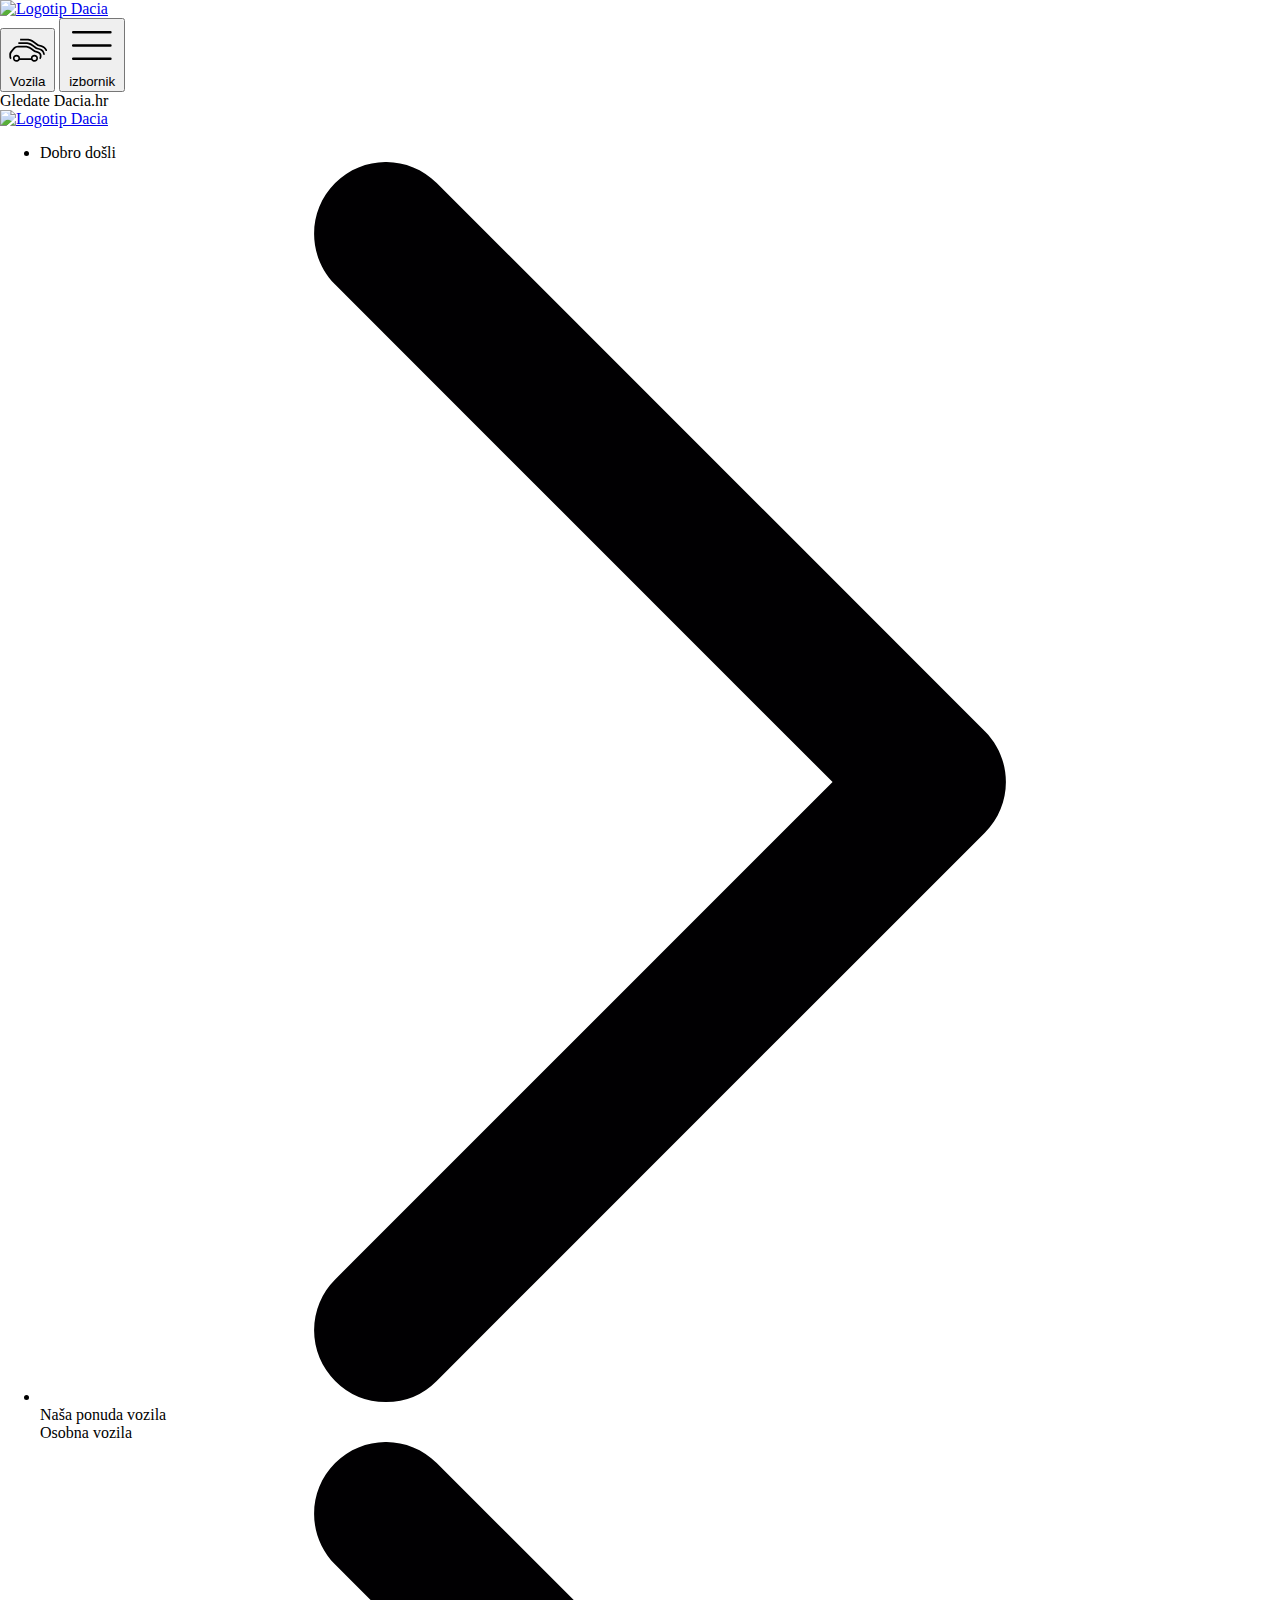
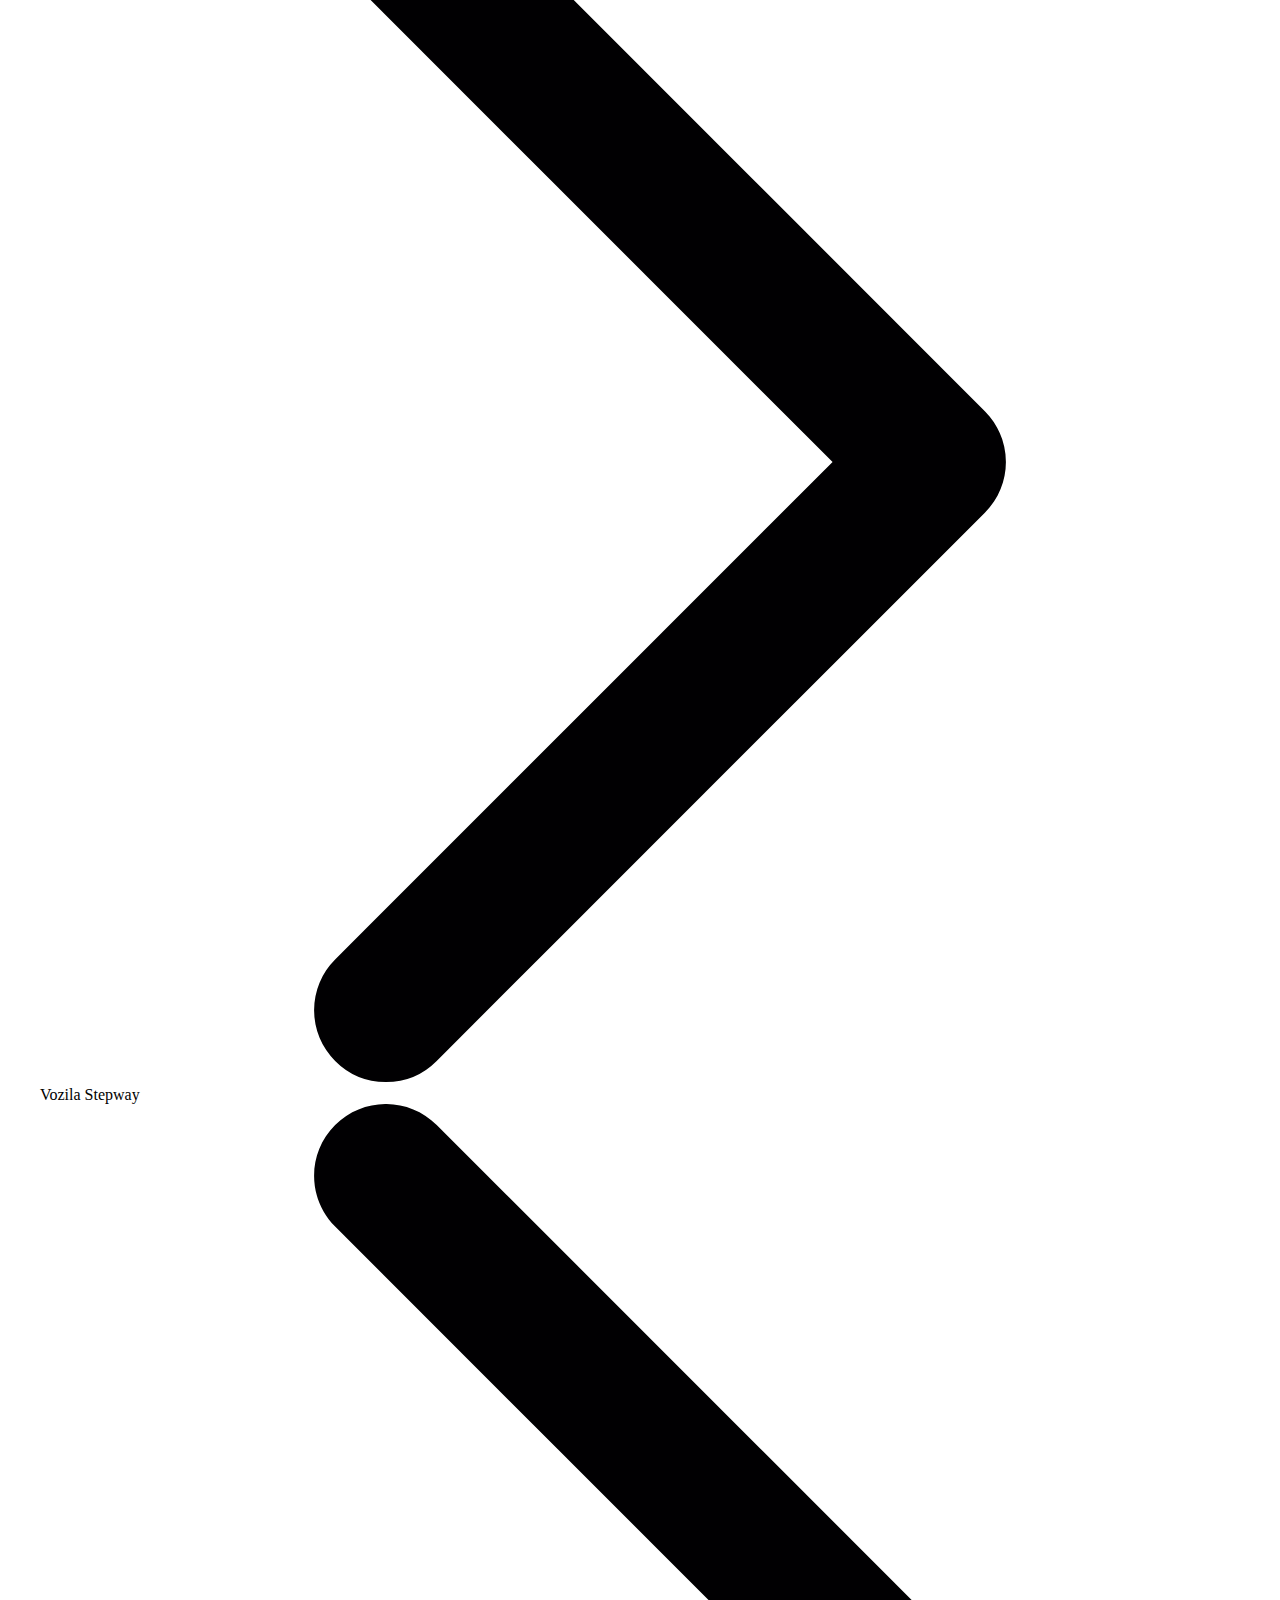
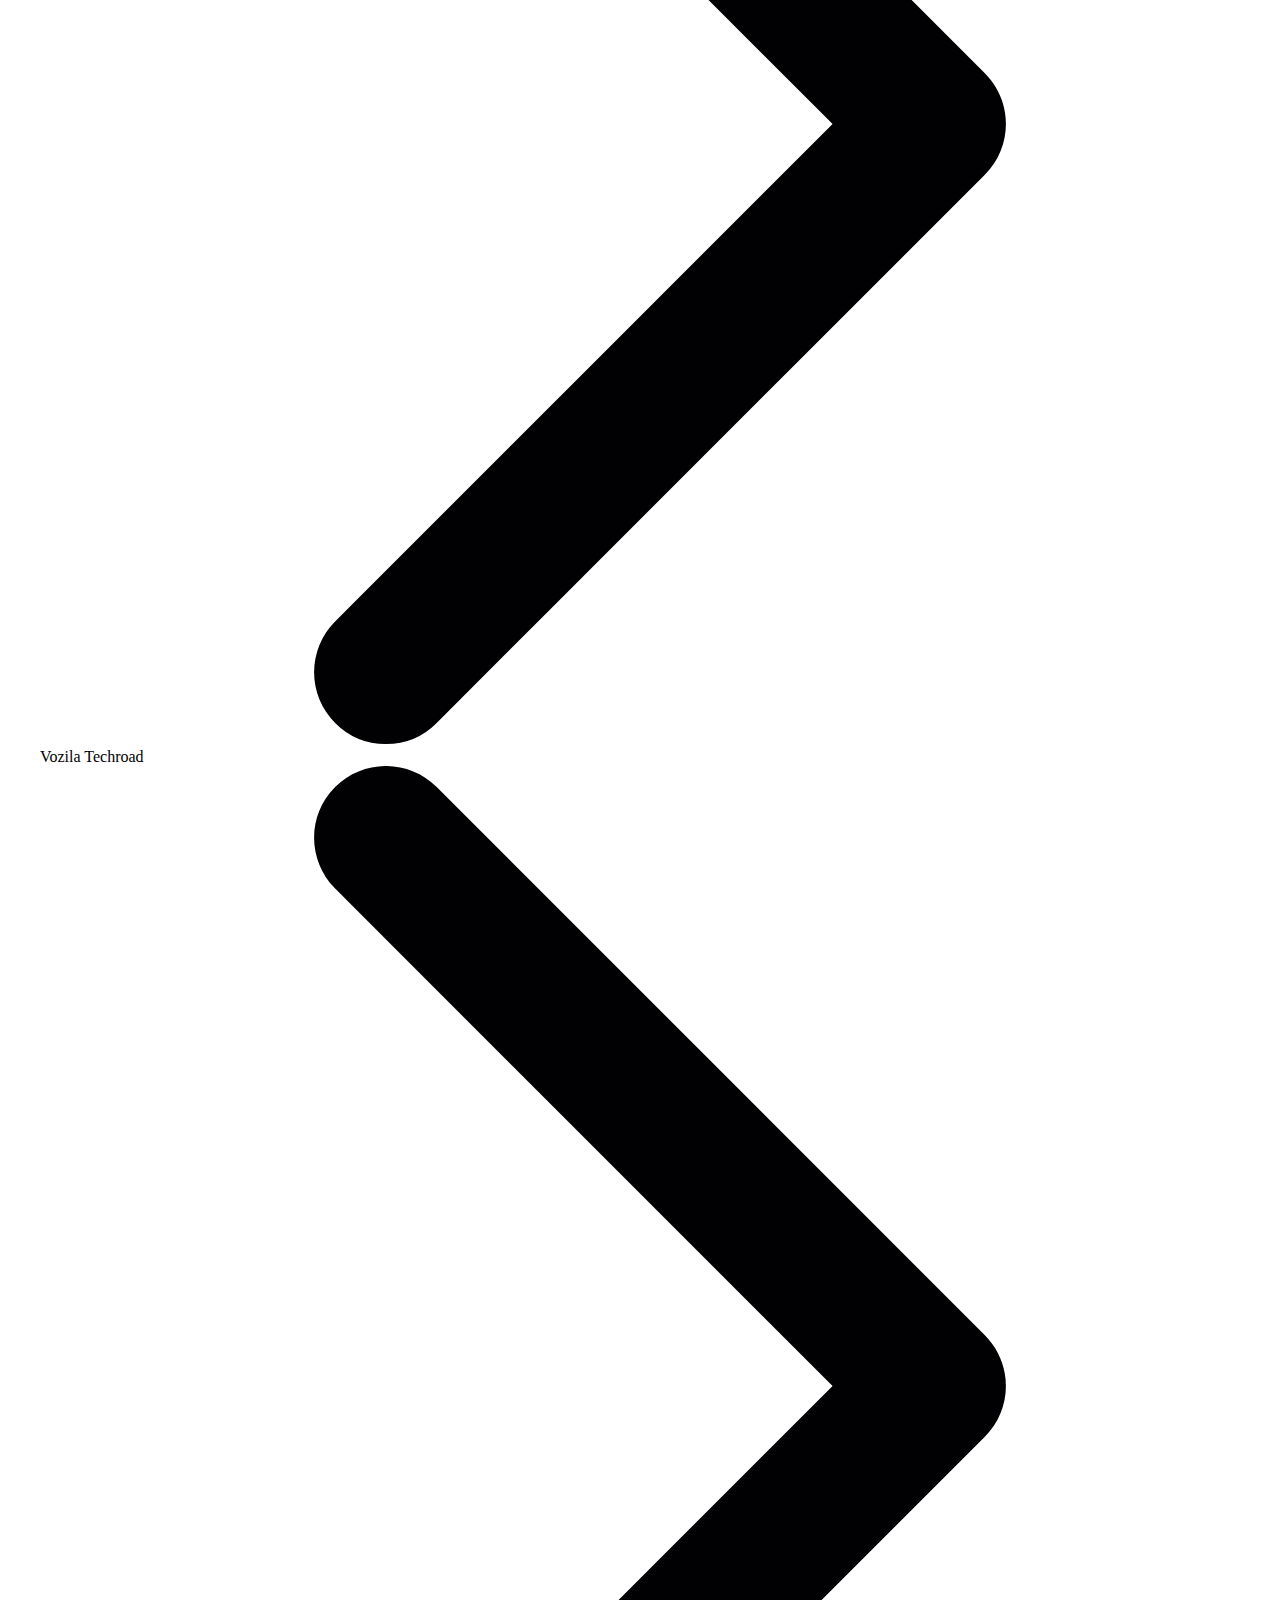
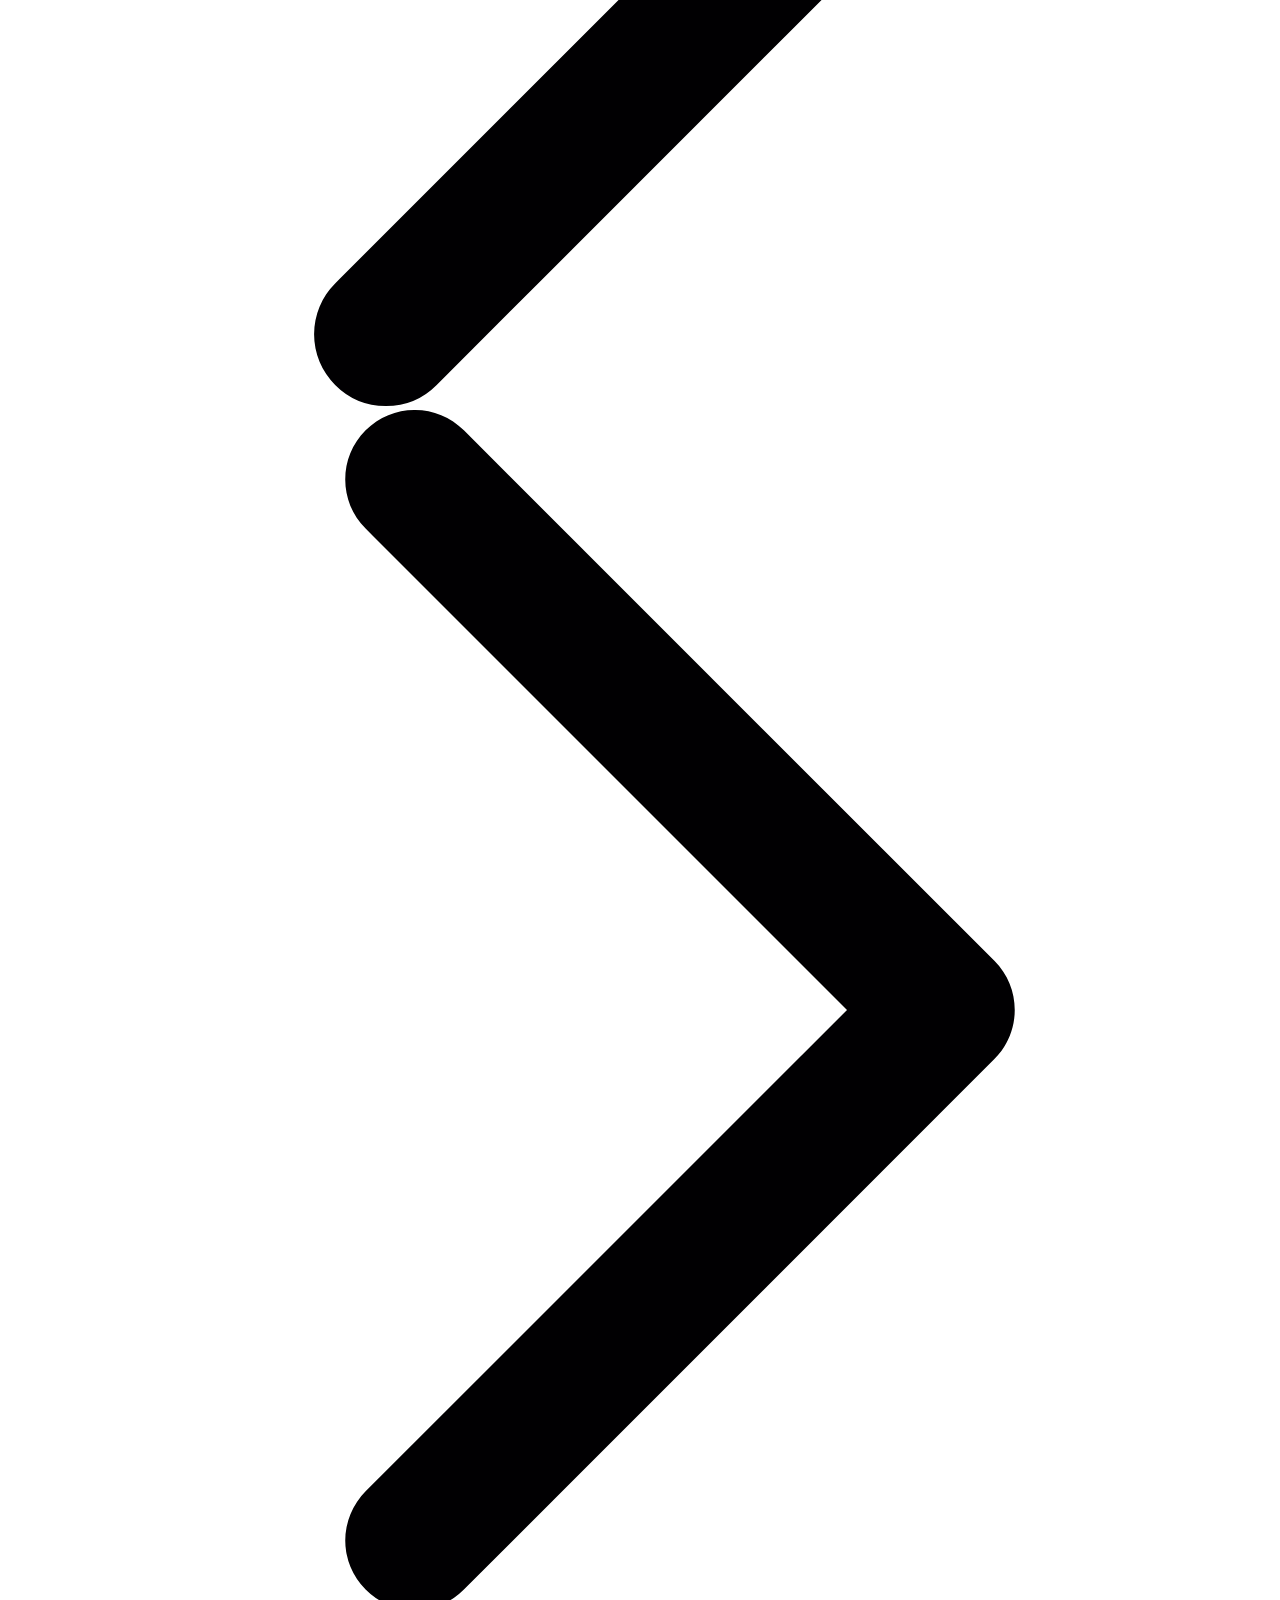
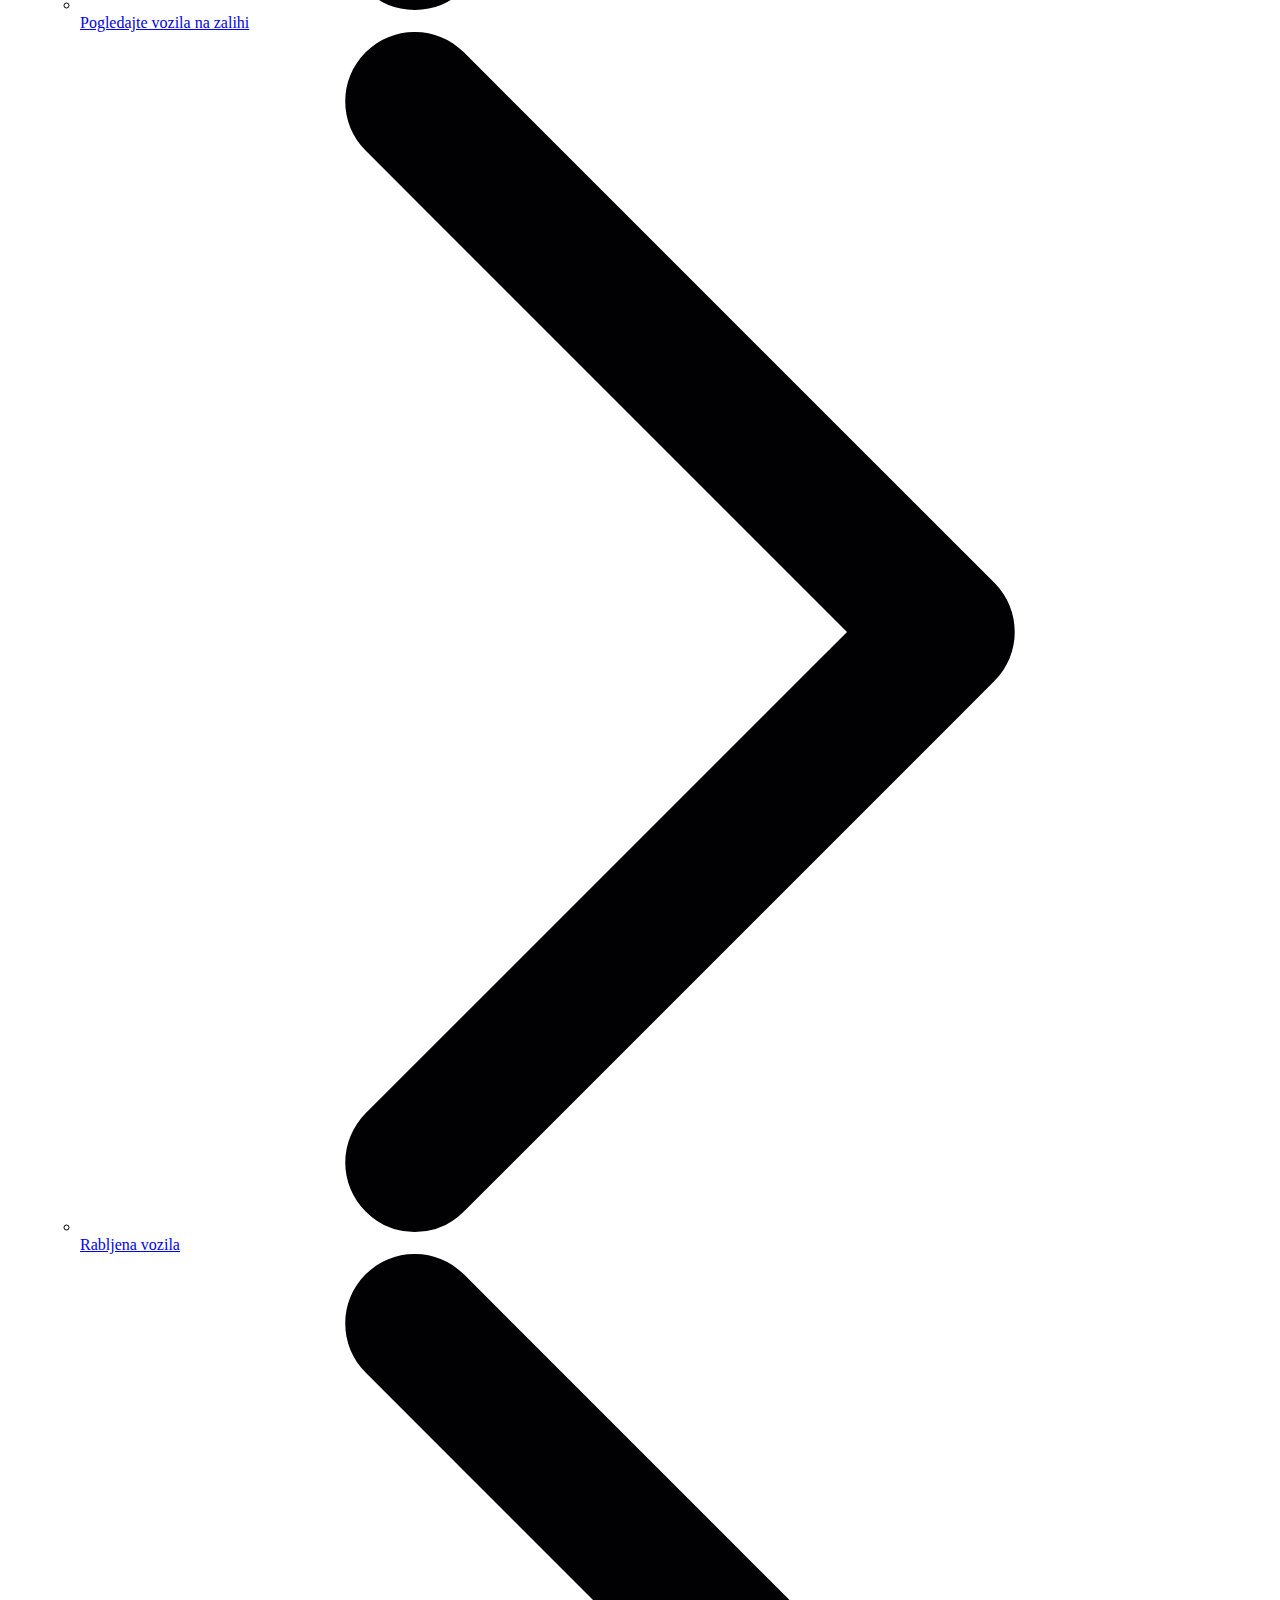
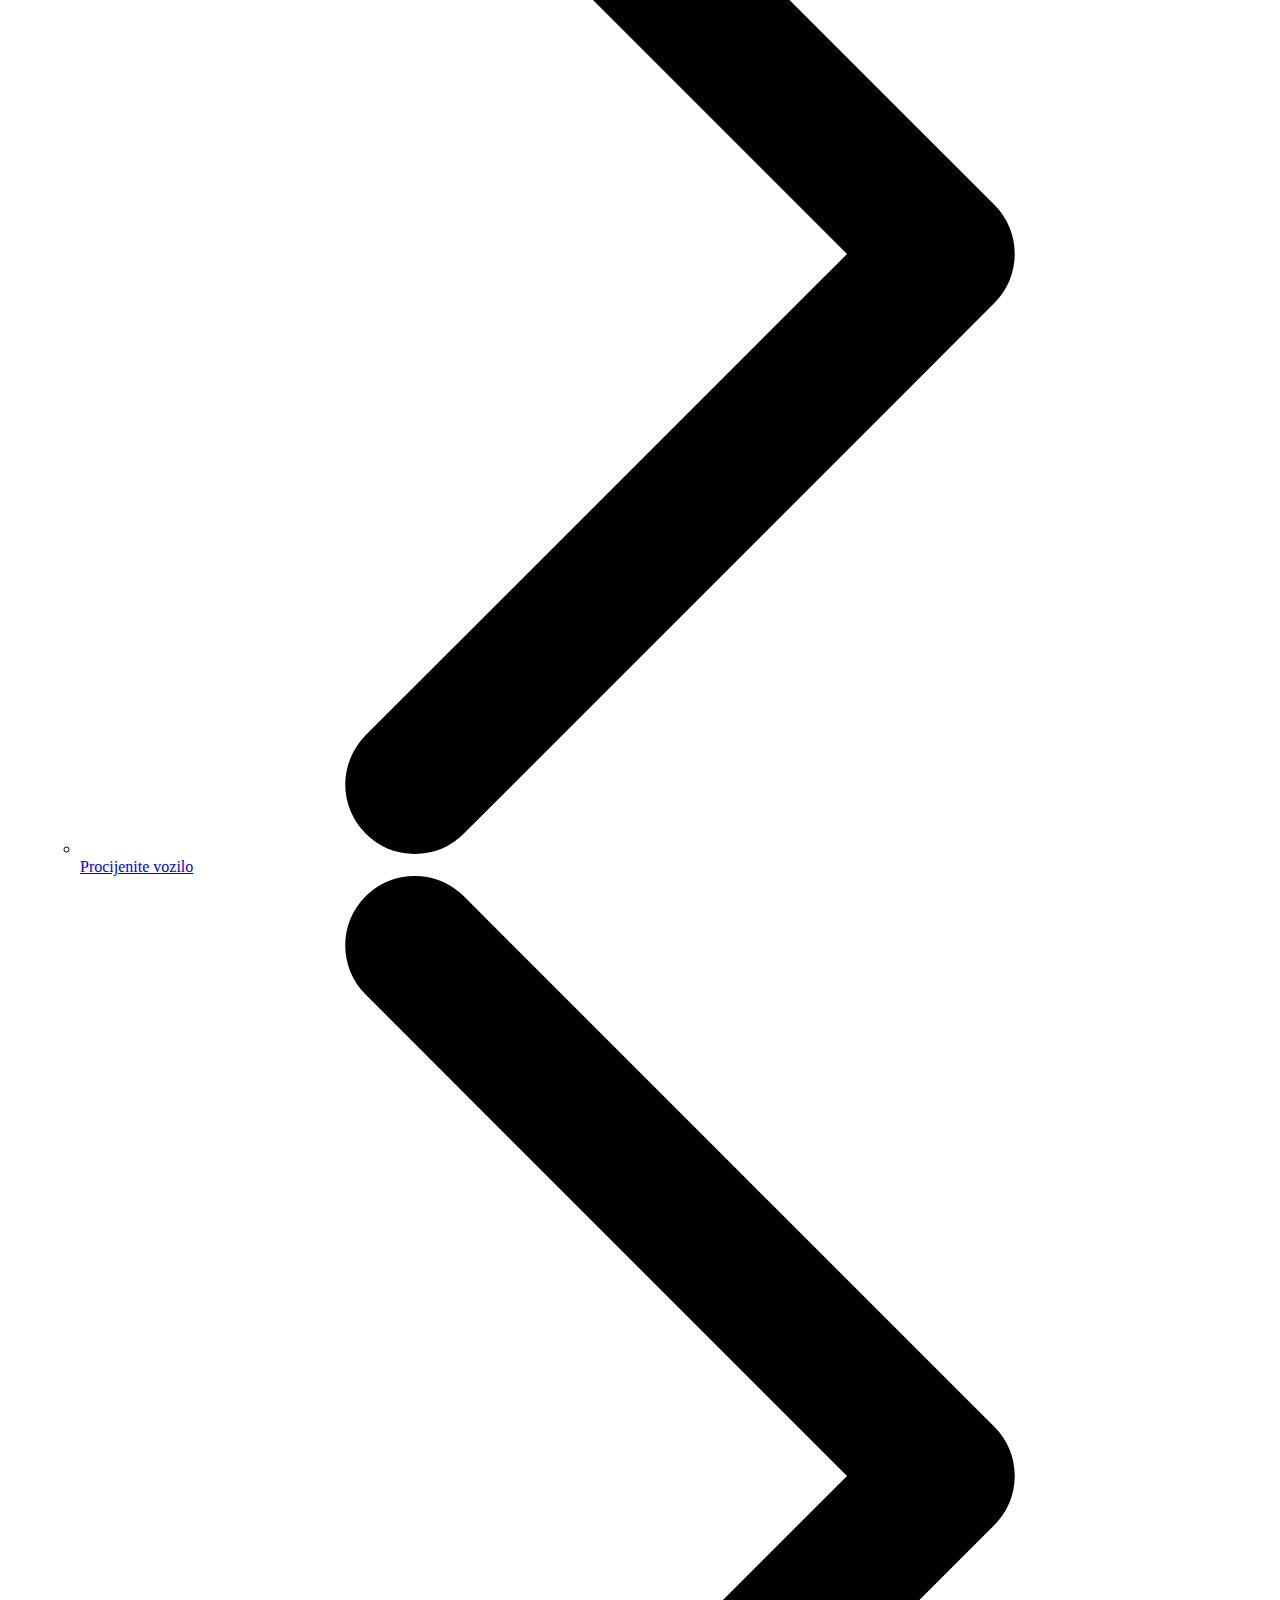
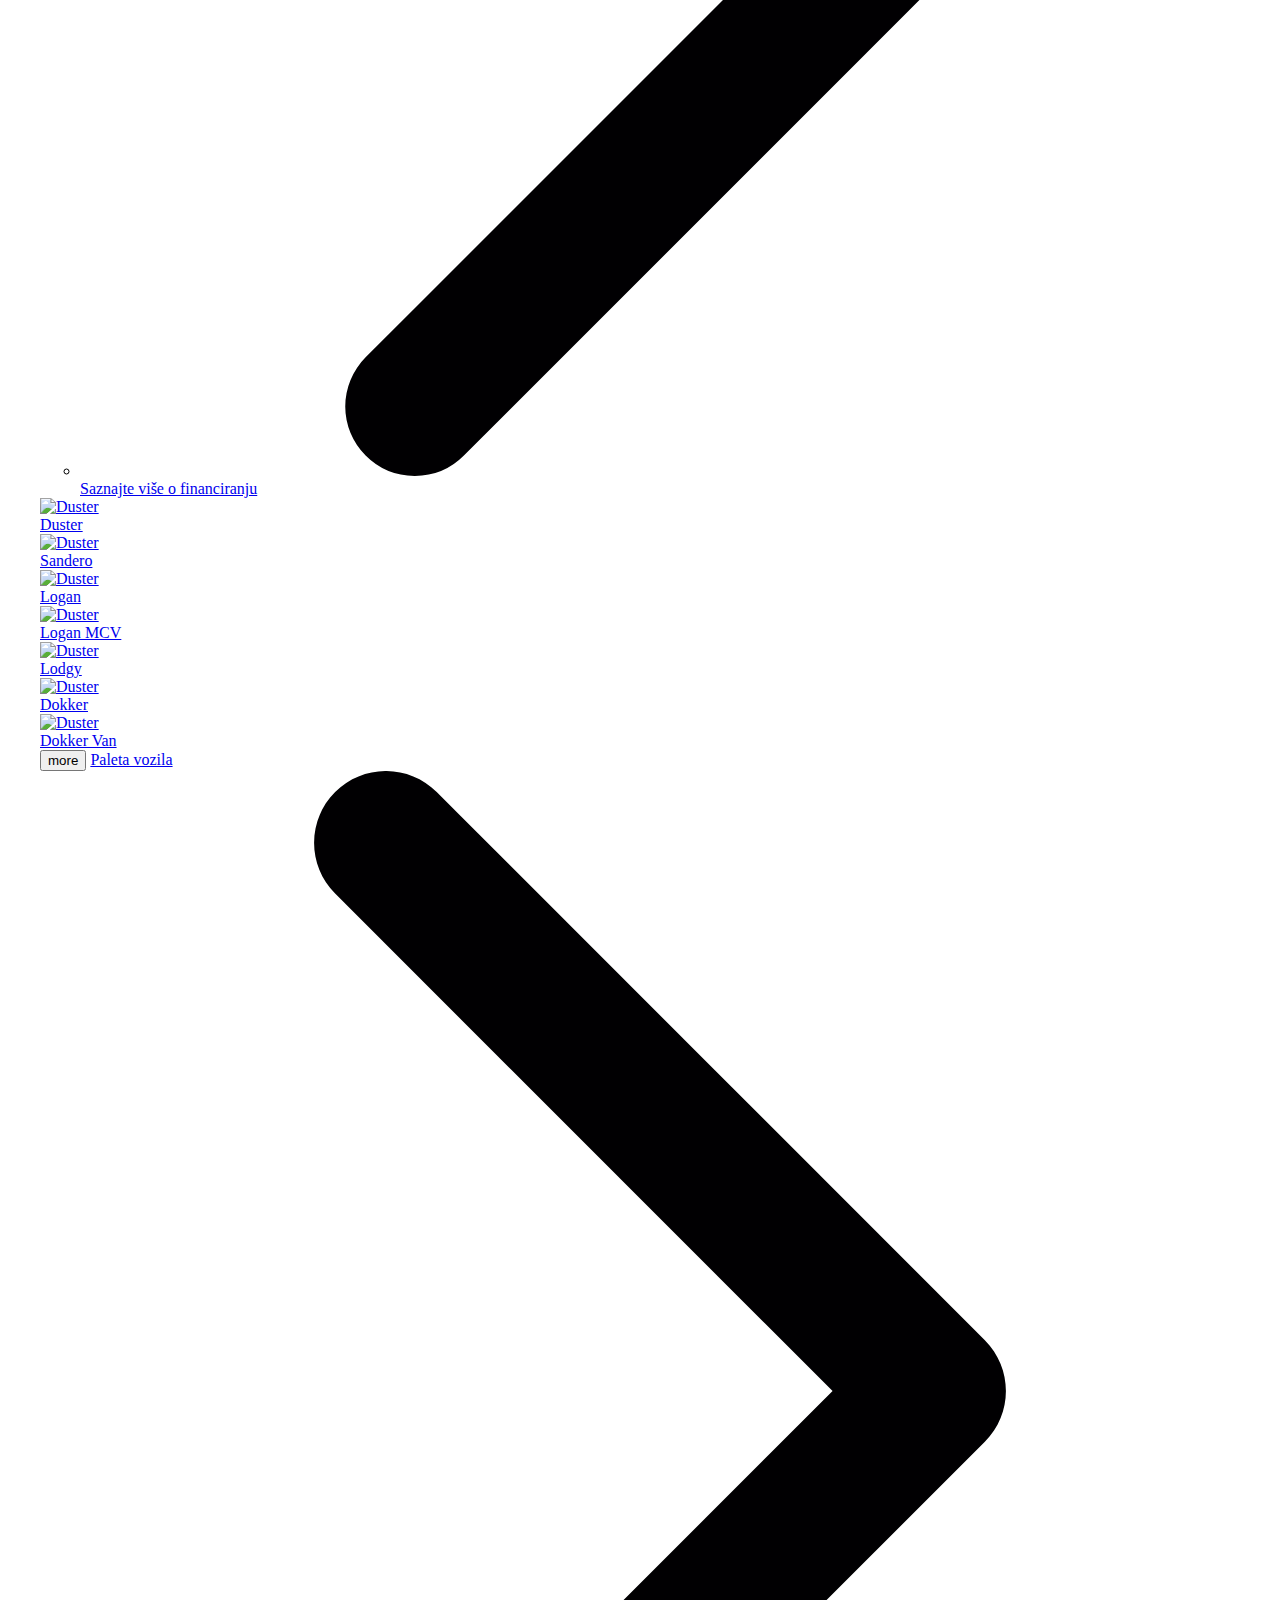
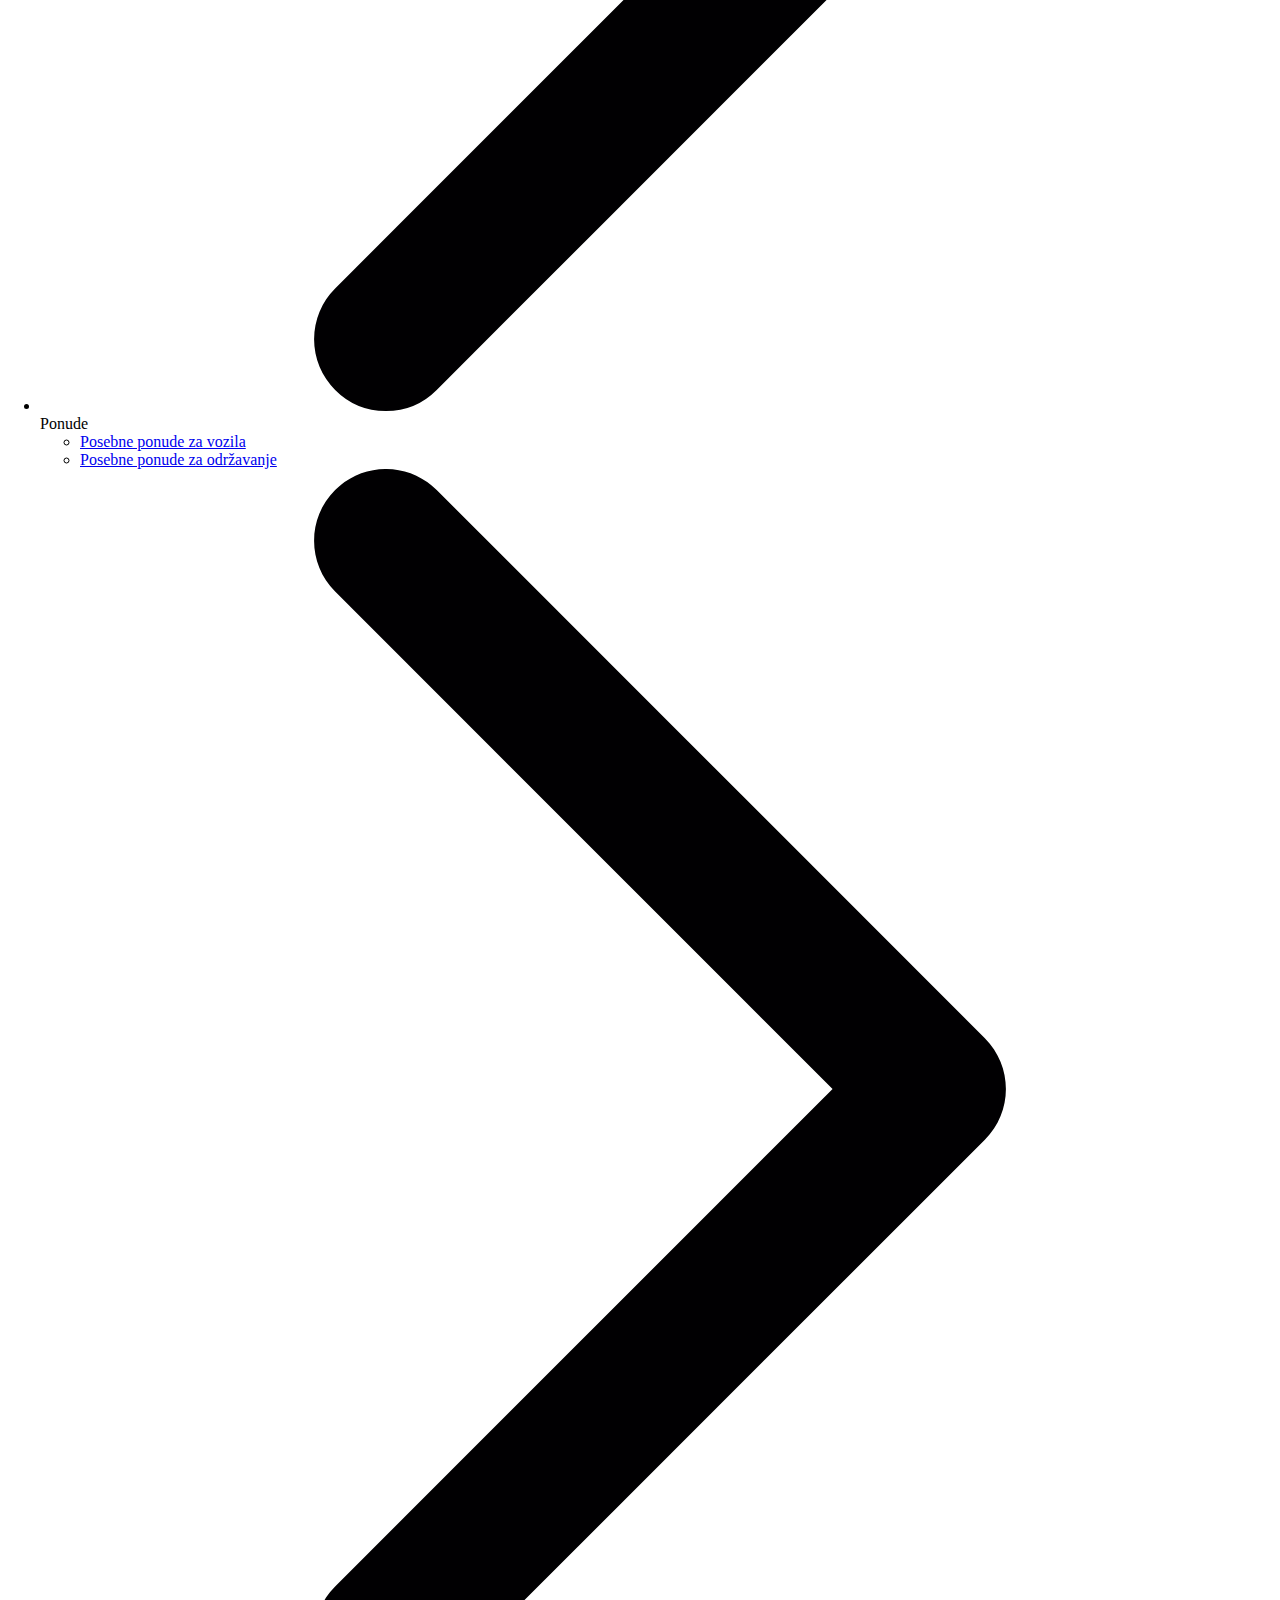
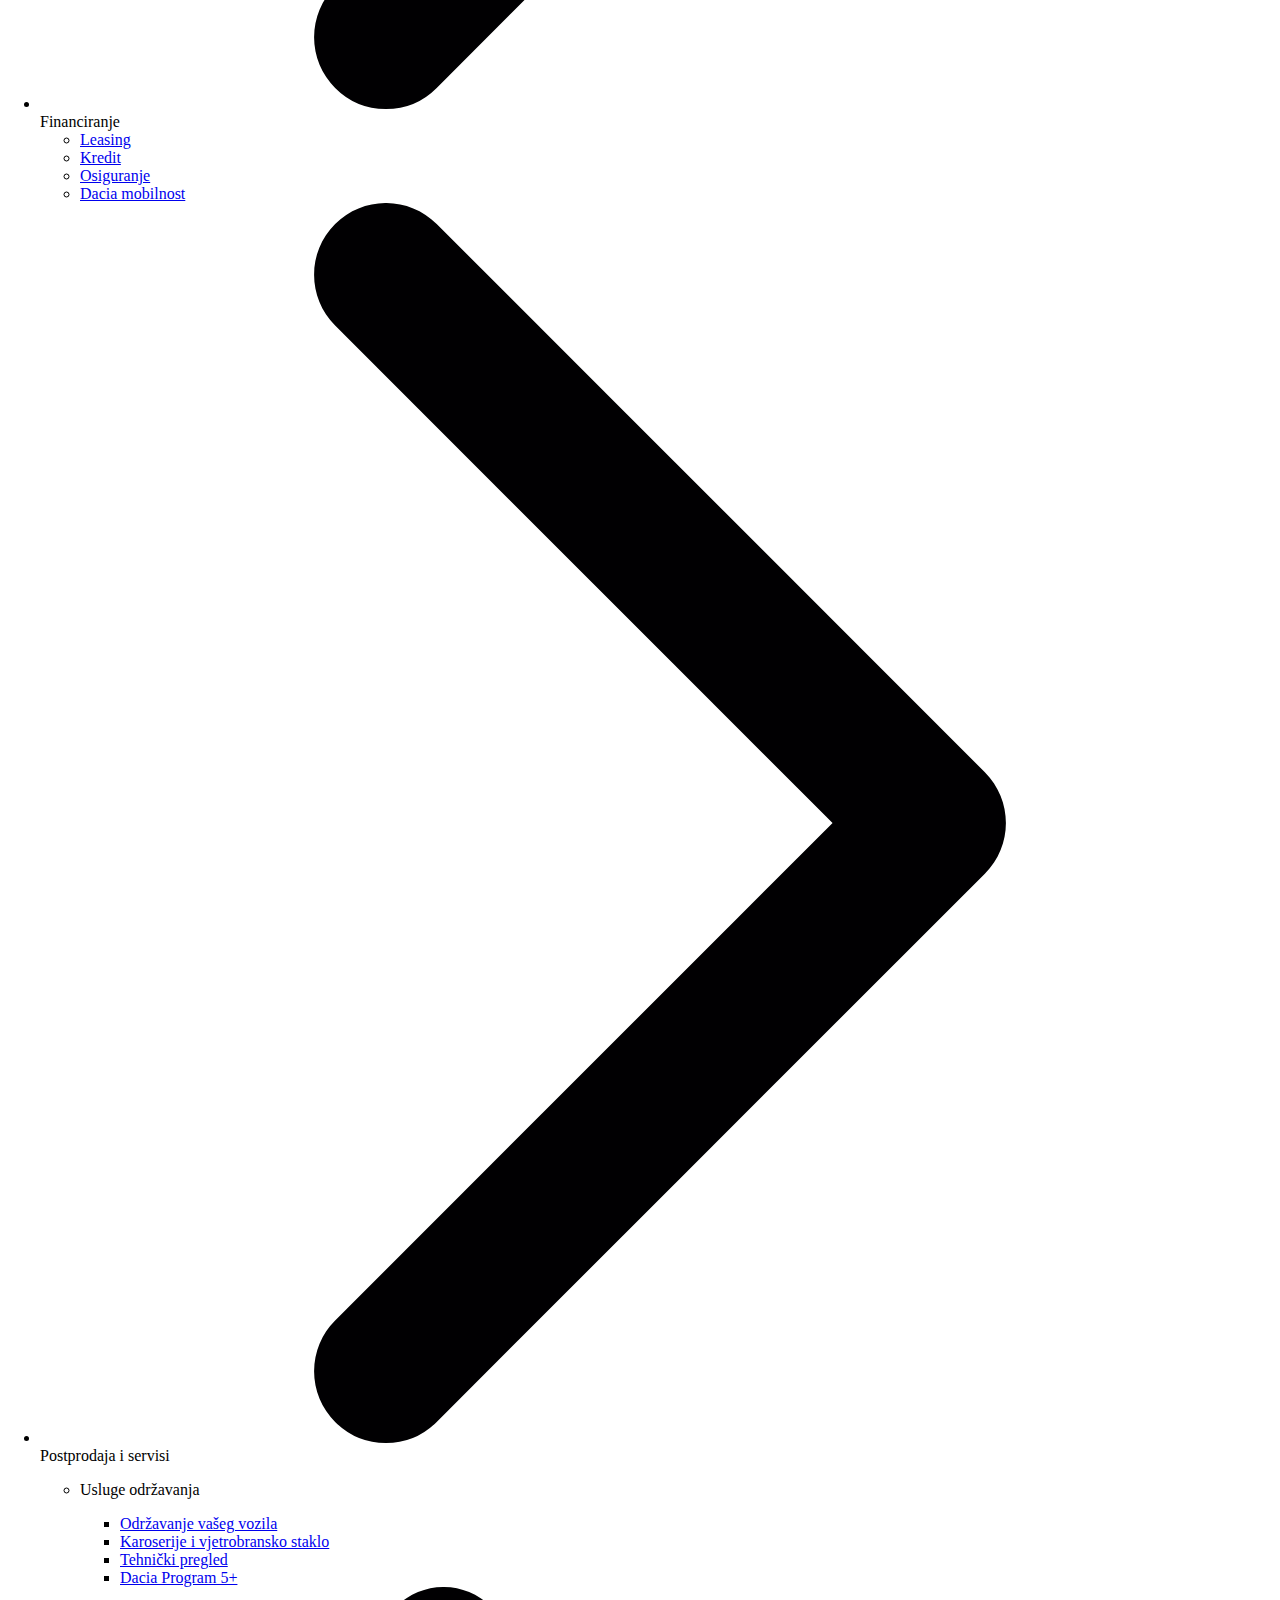
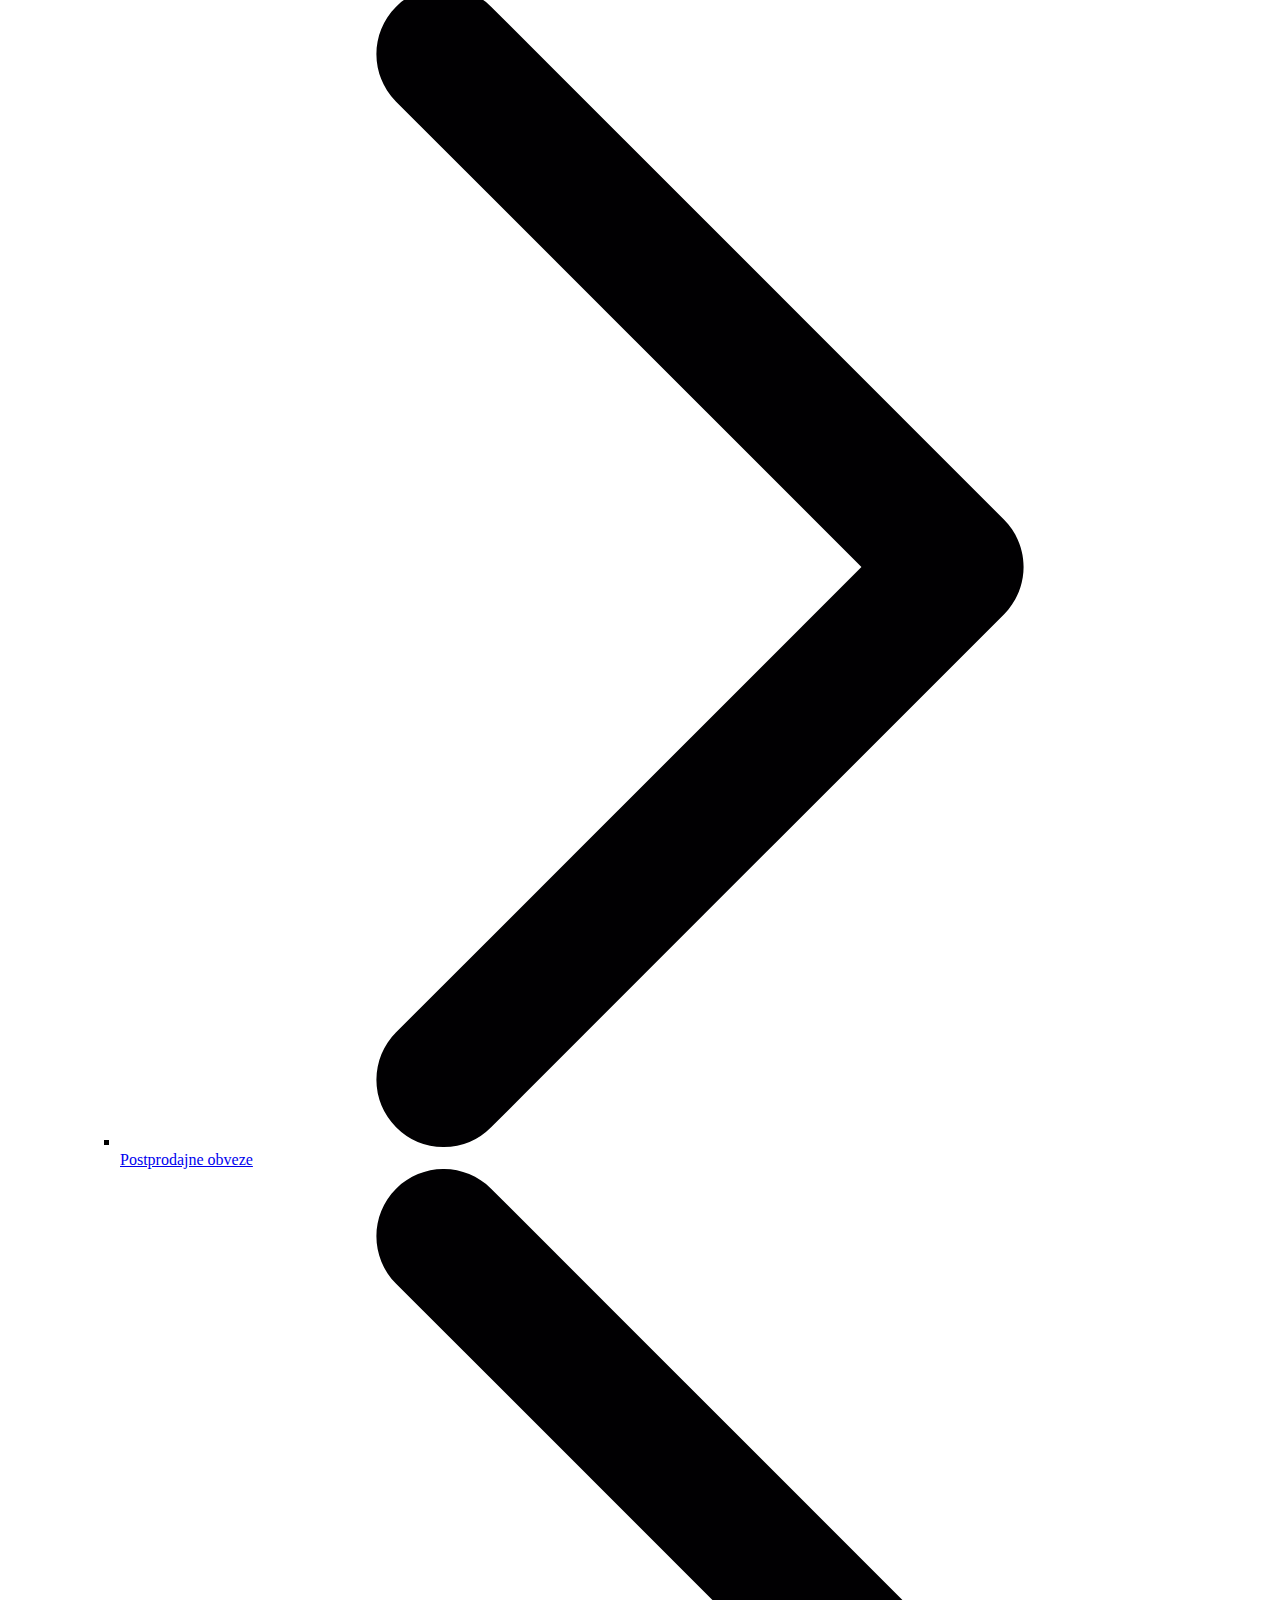
==== index.html @ f79d78b0 "Create index.html" ====
<!DOCTYPE html>
<html>
<head>
<title>Page Title</title>
<link rel="stylesheet" href="header_base.css">
<script src="https://ajax.googleapis.com/ajax/libs/jquery/3.4.1/jquery.min.js"></script>
<script src="header_base.js"></script>
</head>
<body style="margin:0;">
    <header class="DaciaMainHeader">
        <div class="DaciaMainHeader__mobile">
            <a href="https://www.dacia.hr" title="Logotip Dacia" class="Link" rel="noopener" data-track="click" data-track-button-text="Logotip Dacia" data-track-destination="https://www.dacia.hr" data-track-location-in-page="primary-nav" data-track-event="navigationClick">
                <img src="https://cdn.group.renault.com/dac/master/logos/dacia-logo.jpg.asset.jpg/1526485604254.jpg" alt="Logotip Dacia" class="DaciaMainHeader__logo"></a>
                <div class="DaciaMainHeader__title">
                    <button class="DaciaMainHeader__iconButton DaciaMainHeader__vehiclesButton" data-track="click" data-track-button-text="Vozila" data-track-destination="/paleta-vozila.html" data-track-location-in-page="primary-nav" data-track-event="navigationClick">
                        <svg viewBox="0 0 30 30" class="SvgIcon DaciaMainHeader__icon">
                            <path d="M20.189 19.394c-.883 0-1.459.575-1.459 1.42 0 .844.576 1.42 1.459 1.42.882 0 1.458-.576 1.458-1.42 0-.845-.576-1.42-1.458-1.42zM13.473 6c3.147 0 4.643.422 6.485 1.765l3.416 2.533 2.303.653c2.302.652 3.607 1.957 4.49 4.375h-1.344c-.844-1.804-1.88-2.687-3.914-3.262l-2.303-.653-3.338-2.494c-1.574-1.152-3.147-1.612-5.795-1.612H9.25V6h4.222zm-.768 2.61c3.032 0 4.567.422 6.486 1.88l2.878 2.15 2.38.652c2.264.614 3.453 2.11 3.799 4.758h-1.343c-.346-2.072-1.267-3.108-3.224-3.645l-2.38-.653-2.801-2.11c-1.65-1.267-3.262-1.728-5.795-1.728H7.908V8.61h4.797zM6.488 19.394c-.883 0-1.458.575-1.458 1.42 0 .844.575 1.42 1.458 1.42s1.458-.576 1.458-1.42c0-.845-.575-1.42-1.458-1.42zm10.976 1.42c0-1.535 1.151-2.687 2.725-2.687 1.573 0 2.724 1.152 2.724 2.687S21.763 23.5 20.19 23.5c-1.075 0-1.958-.537-2.418-1.382H8.906c-.46.845-1.344 1.382-2.418 1.382-1.574 0-2.725-1.151-2.725-2.686s1.151-2.687 2.725-2.687c1.573 0 2.725 1.152 2.725 2.687h8.25zM1 18.434c0-1.88.115-2.149 1.996-4.375 1.918-2.302 2.84-2.84 4.874-2.84h4.873c2.188 0 3.378.384 5.105 1.574l2.916 2.187 1.88.46c2.035.461 2.994 1.651 2.994 3.608 0 .96-.268 1.804-.767 2.495l-1.075-.768c.384-.575.499-.998.499-1.727 0-1.343-.69-2.072-2.418-2.494l-1.88-.46-2.84-2.15c-1.382-1.036-2.571-1.42-4.414-1.42H7.87c-1.574 0-2.15.384-3.915 2.495-1.458 1.765-1.612 1.995-1.612 3.607v.806c0 .576.115.921.46 1.266l-.92.845C1.269 21.005 1 20.353 1 19.432v-.998z"></path>
                        </svg>
                        <span class="DaciaMainHeader__menu">Vozila</span>
                    </button>
                    <button class="DaciaMainHeader__iconButton DaciaMainHeader__drpButton">
                        <svg viewBox="0 0 30 30" class="SvgIcon DaciaMainHeader__icon">
                            <path d="M3.781 6H26.22a.781.781 0 0 1 0 1.563H3.78a.781.781 0 0 1 0-1.563zM3.781 14H26.22a.781.781 0 0 1 0 1.563H3.78a.781.781 0 1 1 0-1.563zM3.781 22H26.22a.781.781 0 0 1 0 1.563H3.78a.781.781 0 1 1 0-1.563z"></path>
                        </svg>
                        <span class="DaciaMainHeader__menu">izbornik</span>
                    </button>
                </div>
            </div>
        <div class="DaciaMainHeader__desktop">
            <div class="DaciaMainHeader__content">
                    <div class="DaciaMainHeader__top">
                        <span class="DaciaMainHeader__currentWording">Gledate</span>
                        <span class="DaciaMainHeader__currentSite">Dacia.hr</span>
                    </div>
                <div class="DaciaMainHeader__bottom">
                    <a href="https://www.dacia.hr" title="Logotip Dacia" class="DaciaMainHeader__brand"><img src="https://cdn.group.renault.com/dac/master/logos/dacia-logo.jpg.asset.jpg/1526485604246.jpg" alt="Logotip Dacia" class="DaciaMainHeader__logo"></a>
                    <div class="MainMenu">
                        <ul class="MainMenu__navList">
                            <li class="MainMenuEntry MainMenuEntry_home">
                                <a title="Dobro došli" class="MainMenuEntry__link" data-track="click" data-track-button-text="Dobro došli" data-track-destination="/" data-track-location-in-page="primary-nav" data-track-event="navigationClick">
                                   <span class="MainMenuEntry__linkText">Dobro došli</span>
                                </a>
                            </li>
                            <li class="MainMenuEntry">
                                <a title="Naša ponuda vozila" class="MainMenuEntry__link">
                                    <svg viewBox="0 0 185.343 185.343" class="SvgIcon MainMenuEntry__dropicon">
                                        <path d="M51.707 185.343a10.692 10.692 0 0 1-7.593-3.149 10.724 10.724 0 0 1 0-15.175l74.352-74.347L44.114 18.32c-4.194-4.194-4.194-10.987 0-15.175 4.194-4.194 10.987-4.194 15.18 0l81.934 81.934c4.194 4.194 4.194 10.987 0 15.175l-81.934 81.939a10.678 10.678 0 0 1-7.587 3.15z" fill="#010002"></path>
                                </svg>Naša ponuda vozila</a>
                                <div class="EditorialContentZone MainMenuEntry__megaDropdown dropdownExpand">
                                        <div class="MainMenuRangePicker__contentLeft">                                            
                                            <div class="MainMenuRangePicker__content MainMenuRangePicker__content_pos0 is-active" id="tab-0">
                                                <a>Osobna vozila</a><svg viewBox="0 0 185.343 185.343" class="HeaderColumn__SvgIcon">
                                                    <path d="M51.707 185.343a10.692 10.692 0 0 1-7.593-3.149 10.724 10.724 0 0 1 0-15.175l74.352-74.347L44.114 18.32c-4.194-4.194-4.194-10.987 0-15.175 4.194-4.194 10.987-4.194 15.18 0l81.934 81.934c4.194 4.194 4.194 10.987 0 15.175l-81.934 81.939a10.678 10.678 0 0 1-7.587 3.15z" fill="#010002"></path>
                                            </svg>
                                                <div class="MainMenuRangePicker__content_posMobile0"></div>
                                            </div>
                                            <div class="MainMenuRangePicker__content MainMenuRangePicker__content_pos1" id="tab-1">
                                                <a>Vozila Stepway</a><svg viewBox="0 0 185.343 185.343" class="HeaderColumn__SvgIcon">
                                                    <path d="M51.707 185.343a10.692 10.692 0 0 1-7.593-3.149 10.724 10.724 0 0 1 0-15.175l74.352-74.347L44.114 18.32c-4.194-4.194-4.194-10.987 0-15.175 4.194-4.194 10.987-4.194 15.18 0l81.934 81.934c4.194 4.194 4.194 10.987 0 15.175l-81.934 81.939a10.678 10.678 0 0 1-7.587 3.15z" fill="#010002"></path>
                                            </svg>
                                                <div class="MainMenuRangePicker__content_posMobile1"></div>
                                            </div>
                                            <div class="MainMenuRangePicker__content MainMenuRangePicker__content_pos2" id="tab-2">
                                                <a>Vozila Techroad</a><svg viewBox="0 0 185.343 185.343" class="HeaderColumn__SvgIcon">
                                                    <path d="M51.707 185.343a10.692 10.692 0 0 1-7.593-3.149 10.724 10.724 0 0 1 0-15.175l74.352-74.347L44.114 18.32c-4.194-4.194-4.194-10.987 0-15.175 4.194-4.194 10.987-4.194 15.18 0l81.934 81.934c4.194 4.194 4.194 10.987 0 15.175l-81.934 81.939a10.678 10.678 0 0 1-7.587 3.15z" fill="#010002"></path>
                                            </svg>
                                                <div class="MainMenuRangePicker__content_posMobile2"></div>
                                            </div>
                                            <ul class="MainMenuRangePicker__links">
                                                <li class="MainMenuRangePicker__listElement">
                                                    <a href="https://izaberiiodvezi.dacia.hr/" title="Pogledajte vozila na zalihi" class="MainMenuRangePicker__link MainMenuRangePicker__ctaLink" target="_blank" rel="noopener">
                                                        <svg viewBox="0 0 185.343 185.343" class="MainMenuRangePicker__svgArrowRight">
                                                            <path d="M51.707 185.343a10.692 10.692 0 0 1-7.593-3.149 10.724 10.724 0 0 1 0-15.175l74.352-74.347L44.114 18.32c-4.194-4.194-4.194-10.987 0-15.175 4.194-4.194 10.987-4.194 15.18 0l81.934 81.934c4.194 4.194 4.194 10.987 0 15.175l-81.934 81.939a10.678 10.678 0 0 1-7.587 3.15z" fill="#010002"></path>
                                                        </svg>Pogledajte vozila na zalihi</a>
                                                </li>
                                                <li class="MainMenuRangePicker__listElement">
                                                    <a href="https://rabljenavozila.dacia.hr/" title="Rabljena vozila" class="MainMenuRangePicker__link MainMenuRangePicker__ctaLink" target="_blank" rel="noopener">
                                                        <svg viewBox="0 0 185.343 185.343" class="MainMenuRangePicker__svgArrowRight">
                                                            <path d="M51.707 185.343a10.692 10.692 0 0 1-7.593-3.149 10.724 10.724 0 0 1 0-15.175l74.352-74.347L44.114 18.32c-4.194-4.194-4.194-10.987 0-15.175 4.194-4.194 10.987-4.194 15.18 0l81.934 81.934c4.194 4.194 4.194 10.987 0 15.175l-81.934 81.939a10.678 10.678 0 0 1-7.587 3.15z" fill="#010002"></path>
                                                        </svg>Rabljena vozila</a>
                                                </li>
                                                <li class="MainMenuRangePicker__listElement">
                                                    <a href="https://procjena.renault.hr/" title="Procijenite vozilo" class="MainMenuRangePicker__link MainMenuRangePicker__ctaLink" target="_blank" rel="noopener">
                                                        <svg viewBox="0 0 185.343 185.343" class="MainMenuRangePicker__svgArrowRight"><path d="M51.707 185.343a10.692 10.692 0 0 1-7.593-3.149 10.724 10.724 0 0 1 0-15.175l74.352-74.347L44.114 18.32c-4.194-4.194-4.194-10.987 0-15.175 4.194-4.194 10.987-4.194 15.18 0l81.934 81.934c4.194 4.194 4.194 10.987 0 15.175l-81.934 81.939a10.678 10.678 0 0 1-7.587 3.15z" fill="#010002"></path>
                                                        </svg>Procijenite vozilo</a>
                                                </li>
                                                <li class="MainMenuRangePicker__listElement">
                                                    <a title="Saznajte više o financiranju" class="MainMenuRangePicker__link MainMenuRangePicker__ctaLink" href="/financiranje.html">
                                                        <svg viewBox="0 0 185.343 185.343" class="MainMenuRangePicker__svgArrowRight">
                                                            <path d="M51.707 185.343a10.692 10.692 0 0 1-7.593-3.149 10.724 10.724 0 0 1 0-15.175l74.352-74.347L44.114 18.32c-4.194-4.194-4.194-10.987 0-15.175 4.194-4.194 10.987-4.194 15.18 0l81.934 81.934c4.194 4.194 4.194 10.987 0 15.175l-81.934 81.939a10.678 10.678 0 0 1-7.587 3.15z" fill="#010002"></path>
                                                        </svg>Saznajte više o financiranju</a>
                                                </li>
                                            </ul>
                                        </div>
                                        <div class="MainMenuRangePicker__content_pos is-lastActive is-active" id="tab-0">
                                            <div class="MainMenuRangeModels">
                                                <div class="ModelViewer ModelViewer_megaNav">
                                                    <a title="" class="ModelViewer__imageLink" href="/paleta-vozila/duster.html">
                                                            <img src="https://www.dacia.hr/agg/vn/unique/ONE_DACIA_PP_XSMALL_DENSITY1/ONE_CF_DACIA_RECAP_VIEW1.png?uri=http%3A%2F%2Fhr.co.rplug.renault.com%2Fproduct%2Fmodel%2FJD1%3Bck%3DVP%2Fnovi-duster%2Fc%2FA-OV369" alt="Duster" class="PictureElement__imgDefault">
                                                        <div class="ModelViewer__name ModelViewer__informations">Duster</div>
                                                    </a>
                                                    <div class="ModelViewer__informations">
                                                    </div>
                                                </div>
                                                <div class="ModelViewer ModelViewer_megaNav">
                                                    <a title="" class="ModelViewer__imageLink" href="/paleta-vozila/duster.html">
                                                        <picture class="LazyPictureElement LazyPictureElement_loaded WebrenderPictureElement ModelViewer__image">
                                                            <img src="https://www.dacia.hr/agg/vn/unique/ONE_DACIA_PP_XSMALL_DENSITY1/ONE_CF_DACIA_RECAP_VIEW1.png?uri=https%3A%2F%2Fhr.co.rplug.renault.com%2Fproduct%2Fmodel%2F52B%3Bck%3DVP%2Fsandero%2Fc%2FA" alt="Duster" class="PictureElement__imgDefault">
                                                            <noscript><img src="/agg/vn/unique/ONE_DACIA_PP_XSMALL_DENSITY1/ONE_CF_DACIA_RECAP_VIEW1.png?uri=http%3A%2F%2Fhr.co.rplug.renault.com%2Fproduct%2Fmodel%2FJD1%3Bck%3DVP%2Fnovi-duster%2Fc%2FA-OV369" alt="Duster" /></noscript>
                                                        </picture>
                                                        <div class="ModelViewer__name ModelViewer__informations">Sandero</div>
                                                    </a>
                                                    <div class="ModelViewer__informations">
                                                    </div>
                                                </div>
                                                <div class="ModelViewer ModelViewer_megaNav">
                                                    <a title="" class="ModelViewer__imageLink" href="/paleta-vozila/duster.html">
                                                        <picture class="LazyPictureElement LazyPictureElement_loaded WebrenderPictureElement ModelViewer__image">
                                                            <img src="https://www.dacia.hr/agg/vn/unique/ONE_DACIA_PP_XSMALL_DENSITY1/ONE_CF_DACIA_RECAP_VIEW1.png?uri=https%3A%2F%2Fhr.co.rplug.renault.com%2Fproduct%2Fmodel%2F52L%2Flogan%2Fc%2FA" alt="Duster" class="PictureElement__imgDefault">
                                                            <noscript><img src="/agg/vn/unique/ONE_DACIA_PP_XSMALL_DENSITY1/ONE_CF_DACIA_RECAP_VIEW1.png?uri=http%3A%2F%2Fhr.co.rplug.renault.com%2Fproduct%2Fmodel%2FJD1%3Bck%3DVP%2Fnovi-duster%2Fc%2FA-OV369" alt="Duster" /></noscript>
                                                        </picture>
                                                        <div class="ModelViewer__name ModelViewer__informations">Logan</div>
                                                    </a>
                                                    <div class="ModelViewer__informations">
                                                    </div>
                                                </div>
                                                <div class="ModelViewer ModelViewer_megaNav">
                                                    <a title="" class="ModelViewer__imageLink" href="/paleta-vozila/duster.html">
                                                        <picture class="LazyPictureElement LazyPictureElement_loaded WebrenderPictureElement ModelViewer__image">
                                                            <img src="https://www.dacia.hr/agg/vn/unique/ONE_DACIA_PP_XSMALL_DENSITY1/ONE_CF_DACIA_RECAP_VIEW1.png?uri=https%3A%2F%2Fhr.co.rplug.renault.com%2Fproduct%2Fmodel%2F52K%2Flogan-mcv%2Fc%2FA" alt="Duster" class="PictureElement__imgDefault">
                                                            <noscript><img src="/agg/vn/unique/ONE_DACIA_PP_XSMALL_DENSITY1/ONE_CF_DACIA_RECAP_VIEW1.png?uri=http%3A%2F%2Fhr.co.rplug.renault.com%2Fproduct%2Fmodel%2FJD1%3Bck%3DVP%2Fnovi-duster%2Fc%2FA-OV369" alt="Duster" /></noscript>
                                                        </picture>
                                                        <div class="ModelViewer__name ModelViewer__informations">Logan MCV</div>
                                                    </a>
                                                    <div class="ModelViewer__informations">
                                                    </div>
                                                </div>
                                                <div class="ModelViewer ModelViewer_megaNav">
                                                    <a title="" class="ModelViewer__imageLink" href="/paleta-vozila/duster.html">
                                                        <picture class="LazyPictureElement LazyPictureElement_loaded WebrenderPictureElement ModelViewer__image">
                                                            <img src="https://www.dacia.hr/agg/vn/unique/ONE_DACIA_PP_XSMALL_DENSITY1/ONE_CF_DACIA_RECAP_VIEW1.png?uri=https%3A%2F%2Fhr.co.rplug.renault.com%2Fproduct%2Fmodel%2F92J%2Flodgy%2Fc%2FA" alt="Duster" class="PictureElement__imgDefault">
                                                            <noscript><img src="/agg/vn/unique/ONE_DACIA_PP_XSMALL_DENSITY1/ONE_CF_DACIA_RECAP_VIEW1.png?uri=http%3A%2F%2Fhr.co.rplug.renault.com%2Fproduct%2Fmodel%2FJD1%3Bck%3DVP%2Fnovi-duster%2Fc%2FA-OV369" alt="Duster" /></noscript>
                                                        </picture>
                                                        <div class="ModelViewer__name ModelViewer__informations">Lodgy</div>
                                                    </a>
                                                    <div class="ModelViewer__informations">
                                                    </div>
                                                </div>
                                                <div class="ModelViewer ModelViewer_megaNav">
                                                    <a title="" class="ModelViewer__imageLink" href="/paleta-vozila/duster.html">
                                                        <picture class="LazyPictureElement LazyPictureElement_loaded WebrenderPictureElement ModelViewer__image">
                                                            <img src="https://www.dacia.hr/agg/vn/unique/ONE_DACIA_PP_XSMALL_DENSITY1/ONE_CF_DACIA_RECAP_VIEW1.png?uri=https%3A%2F%2Fhr.co.rplug.renault.com%2Fproduct%2Fmodel%2F67P%2Fdokker%2Fc%2FA" alt="Duster" class="PictureElement__imgDefault">
                                                            <noscript><img src="/agg/vn/unique/ONE_DACIA_PP_XSMALL_DENSITY1/ONE_CF_DACIA_RECAP_VIEW1.png?uri=http%3A%2F%2Fhr.co.rplug.renault.com%2Fproduct%2Fmodel%2FJD1%3Bck%3DVP%2Fnovi-duster%2Fc%2FA-OV369" alt="Duster" /></noscript>
                                                        </picture>
                                                        <div class="ModelViewer__name ModelViewer__informations">Dokker</div>
                                                    </a>
                                                    <div class="ModelViewer__informations">
                                                    </div>
                                                </div>
                                                <div class="ModelViewer ModelViewer_megaNav">
                                                        <a title="" class="ModelViewer__imageLink" href="/paleta-vozila/duster.html">
                                                            <picture class="LazyPictureElement LazyPictureElement_loaded WebrenderPictureElement ModelViewer__image">
                                                                <img src="https://www.dacia.hr/agg/vn/unique/ONE_DACIA_PP_XSMALL_DENSITY1/ONE_CF_DACIA_RECAP_VIEW1.png?uri=https%3A%2F%2Fhr.co.rplug.renault.com%2Fproduct%2Fmodel%2F67F%2Fdokker-van%2Fc%2FA" alt="Duster" class="PictureElement__imgDefault">
                                                                <noscript><img src="/agg/vn/unique/ONE_DACIA_PP_XSMALL_DENSITY1/ONE_CF_DACIA_RECAP_VIEW1.png?uri=http%3A%2F%2Fhr.co.rplug.renault.com%2Fproduct%2Fmodel%2FJD1%3Bck%3DVP%2Fnovi-duster%2Fc%2FA-OV369" alt="Duster" /></noscript>
                                                            </picture>
                                                            <div class="ModelViewer__name ModelViewer__informations">Dokker Van</div>
                                                        </a>
                                                        <div class="ModelViewer__informations">
                                                        </div>
                                                    </div>
                                                <div class="MainMenuRangeModels__element MainMenuRangeModels__elementLink">
                                                    <button class="ButtonMore MainMenuRangeModels__link">
                                                        <span class="ButtonMore__picto">
                                                            <span class="u-hidden-wording">more</span></span>
                                                    </button>
                                                    <a title="" class="MainMenuRangeModels__linkLabel" href="/paleta-vozila.html">Paleta vozila</a>
                                                </div>
                                            </div>
                                        </div>
                                </div>
                            </li>
                            <li class="MainMenuEntry">
                                <a title="Ponude" class="MainMenuEntry__link" rel="noopener">
                                    <svg viewBox="0 0 185.343 185.343" class="SvgIcon MainMenuEntry__dropicon">
                                        <path d="M51.707 185.343a10.692 10.692 0 0 1-7.593-3.149 10.724 10.724 0 0 1 0-15.175l74.352-74.347L44.114 18.32c-4.194-4.194-4.194-10.987 0-15.175 4.194-4.194 10.987-4.194 15.18 0l81.934 81.934c4.194 4.194 4.194 10.987 0 15.175l-81.934 81.939a10.678 10.678 0 0 1-7.587 3.15z" fill="#010002"></path>
                                    </svg>Ponude</a>
                                    <div class="MainMenuEntry__dropdown dropdownExpand">
                                        <ul class="MainMenuDropDownList">
                                            <li class="MainMenuDropDownList__element">
                                                <a title="Posebne ponude za vozila" class="MainMenuDropDownList__link" data-track="click" data-track-button-text="Posebne ponude za vozila" data-track-destination="/ponude/posebne-ponude.html" data-track-location-in-page="secondary-nav" data-track-event="navigationClick" href="/ponude/posebne-ponude.html">Posebne ponude za vozila</a>
                                            </li>
                                            <li class="MainMenuDropDownList__element">
                                                <a title="Posebne ponude za održavanje" class="MainMenuDropDownList__link" data-track="click" data-track-button-text="Posebne ponude za održavanje" data-track-destination="/ponude-za-odrzavanje.html" data-track-location-in-page="secondary-nav" data-track-event="navigationClick" href="/ponude-za-odrzavanje.html">Posebne ponude za održavanje</a>
                                            </li>
                                        </ul>
                                    </div>
                            </li>
                            <li class="MainMenuEntry">
                                <a title="Financiranje" class="MainMenuEntry__link">
                                    <svg viewBox="0 0 185.343 185.343" class="SvgIcon MainMenuEntry__dropicon">
                                        <path d="M51.707 185.343a10.692 10.692 0 0 1-7.593-3.149 10.724 10.724 0 0 1 0-15.175l74.352-74.347L44.114 18.32c-4.194-4.194-4.194-10.987 0-15.175 4.194-4.194 10.987-4.194 15.18 0l81.934 81.934c4.194 4.194 4.194 10.987 0 15.175l-81.934 81.939a10.678 10.678 0 0 1-7.587 3.15z" fill="#010002"></path>
                                    </svg>Financiranje</a>
                                    <div class="MainMenuEntry__dropdown dropdownExpand">
                                        <ul class="MainMenuDropDownList financiranjeDropdown">
                                            <li class="MainMenuDropDownList__element">
                                                <a title="Leasing" class="MainMenuDropDownList__link" data-track="click" data-track-button-text="Leasing" data-track-destination="/financiranje/leasing.html" data-track-location-in-page="secondary-nav" data-track-event="navigationClick" href="/financiranje/leasing.html">Leasing</a>
                                            </li>
                                            <li class="MainMenuDropDownList__element">
                                                <a title="Kredit" class="MainMenuDropDownList__link" data-track="click" data-track-button-text="Kredit" data-track-destination="/financiranje/kredit.html" data-track-location-in-page="secondary-nav" data-track-event="navigationClick" href="/financiranje/kredit.html">Kredit</a>
                                            </li>
                                            <li class="MainMenuDropDownList__element">
                                                <a title="Osiguranje" class="MainMenuDropDownList__link" data-track="click" data-track-button-text="Osiguranje" data-track-destination="/financiranje/osiguranje.html" data-track-location-in-page="secondary-nav" data-track-event="navigationClick" href="/financiranje/osiguranje.html">Osiguranje</a>
                                            </li>
                                            <li class="MainMenuDropDownList__element">
                                                <a title="Dacia mobilnost" class="MainMenuDropDownList__link" data-track="click" data-track-button-text="Dacia mobilnost" data-track-destination="/financiranje/mobilnost.html" data-track-location-in-page="secondary-nav" data-track-event="navigationClick" href="/financiranje/mobilnost.html">Dacia mobilnost</a>
                                            </li>
                                        </ul>
                                    </div>
                            </li>
                            <li class="MainMenuEntry">
                                <a title="Postprodaja i servisi" class="MainMenuEntry__link">
                                    <svg viewBox="0 0 185.343 185.343" class="SvgIcon MainMenuEntry__dropicon">
                                        <path d="M51.707 185.343a10.692 10.692 0 0 1-7.593-3.149 10.724 10.724 0 0 1 0-15.175l74.352-74.347L44.114 18.32c-4.194-4.194-4.194-10.987 0-15.175 4.194-4.194 10.987-4.194 15.18 0l81.934 81.934c4.194 4.194 4.194 10.987 0 15.175l-81.934 81.939a10.678 10.678 0 0 1-7.587 3.15z" fill="#010002"></path>
                                    </svg>Postprodaja i servisi</a>
                                    <div class="EditorialContentZone MainMenuEntry__megaDropdown dropdownExpand">
                                        <ul class="MainMenuMegaDropDownContent">
                                            <li class="MainMenuMegaDropDownContent__element">
                                                <div class="LinksColumn__toggle" role="button" tabindex="0">
                                                    <p class="LinksColumn__title">Usluge održavanja </p>
                                                </div>
                                                <ul class="LinksColumn__list">
                                                    <li class="LinksColumn__listElement">
                                                        <a title="Održavanje vašeg vozila" class="LinksColumn__link" href="/odrzavanje.html">Održavanje vašeg vozila</a>
                                                    </li>
                                                    <li class="LinksColumn__listElement">
                                                        <a title="Karoserije i vjetrobransko staklo" class="LinksColumn__link" href="/karoserija-i-vjetrobransko-staklo.html">Karoserije i vjetrobransko staklo</a>
                                                    </li>
                                                    <li class="LinksColumn__listElement">
                                                        <a title="Tehnički pregled" class="LinksColumn__link" href="/tehnicki-pregled.html">Tehnički pregled</a>
                                                    </li>
                                                    <li class="LinksColumn__listElement">
                                                        <a title="Dacia Program 5+" class="LinksColumn__link" href="/postprodajne-usluge/program-5plus.html">Dacia Program 5+</a>
                                                    </li>
                                                </ul>
                                                <ul class="LinksColumn__list">
                                                    <li class="LinksColumn__listElement">
                                                        <a title="Postprodajne obveze" class="LinksColumn__link LinksColumn__ctaLink" href="/postprodajne-obveze.html">
                                                            <svg viewBox="0 0 185.343 185.343" class="LinksColumn__svgArrowRight">
                                                                <path d="M51.707 185.343a10.692 10.692 0 0 1-7.593-3.149 10.724 10.724 0 0 1 0-15.175l74.352-74.347L44.114 18.32c-4.194-4.194-4.194-10.987 0-15.175 4.194-4.194 10.987-4.194 15.18 0l81.934 81.934c4.194 4.194 4.194 10.987 0 15.175l-81.934 81.939a10.678 10.678 0 0 1-7.587 3.15z" fill="#010002"></path>
                                                            </svg>Postprodajne obveze</a>
                                                        </li>
                                                        <li class="LinksColumn__listElement">
                                                            <a title="Ugovori o održavanju" class="LinksColumn__link LinksColumn__ctaLink" href="/postprodajne-usluge/ugovori-o-odrzavanju.html">
                                                                <svg viewBox="0 0 185.343 185.343" class="LinksColumn__svgArrowRight">
                                                                    <path d="M51.707 185.343a10.692 10.692 0 0 1-7.593-3.149 10.724 10.724 0 0 1 0-15.175l74.352-74.347L44.114 18.32c-4.194-4.194-4.194-10.987 0-15.175 4.194-4.194 10.987-4.194 15.18 0l81.934 81.934c4.194 4.194 4.194 10.987 0 15.175l-81.934 81.939a10.678 10.678 0 0 1-7.587 3.15z" fill="#010002"></path>
                                                                </svg>Ugovori o održavanju</a>
                                                            </li>
                                                            <li class="LinksColumn__listElement">
                                                                <a title="Dodatna oprema" class="LinksColumn__link LinksColumn__ctaLink" href="/dodatna-oprema.html">
                                                                    <svg viewBox="0 0 185.343 185.343" class="LinksColumn__svgArrowRight">
                                                                        <path d="M51.707 185.343a10.692 10.692 0 0 1-7.593-3.149 10.724 10.724 0 0 1 0-15.175l74.352-74.347L44.114 18.32c-4.194-4.194-4.194-10.987 0-15.175 4.194-4.194 10.987-4.194 15.18 0l81.934 81.934c4.194 4.194 4.194 10.987 0 15.175l-81.934 81.939a10.678 10.678 0 0 1-7.587 3.15z" fill="#010002"></path>
                                                                    </svg>Dodatna oprema</a>
                                                                </li>
                                                            </ul>
                                                        </li>
                                                        <li class="MainMenuMegaDropDownContent__element">
                                                            <div class="LinksColumn__toggle" role="button" tabindex="0">
                                                                <p class="LinksColumn__title">Koristite svoje vozilo Dacia</p>
                                                            </div>
                                                            <ul class="LinksColumn__list">
                                                                <li class="LinksColumn__listElement">
                                                                    <a title="Multimedija" class="LinksColumn__link" href="/multimedija.html">Multimedija</a>
                                                                </li>
                                                                <li class="LinksColumn__listElement">
                                                                    <a title="Savjeti i trikovi" class="LinksColumn__link" href="/savjeti-odrzavanja.html">Savjeti i trikovi</a>
                                                                </li>
                                                            </ul>
                                                            <ul class="LinksColumn__list"></ul>
                                                        </li>
                                                        <li class="MainMenuMegaDropDownContent__element">
                                                            <div class="LinksColumn__toggle" role="button" tabindex="0">
                                                                <a title="Naše usluge" class="LinksColumn__title" href="/postprodajne-usluge.html">Naše usluge</a>
                                                            </div>
                                                            <ul class="LinksColumn__list">
                                                                <li class="LinksColumn__listElement">
                                                                    <a title="Jamstvo i produljeno jamstvo" class="LinksColumn__link" href="/postprodajne-usluge/jamstvo.html">Jamstvo i produljeno jamstvo</a>
                                                                </li>
                                                                <li class="LinksColumn__listElement">
                                                                    <a title="Pomoć na cesti" class="LinksColumn__link" href="/postprodajne-usluge/pomoc-na-cesti.html">Pomoć na cesti</a>
                                                                </li>
                                                            </ul>
                                                            <ul class="LinksColumn__list"></ul>
                                                        </li>
                                                    </ul>
                                                    <ul class="MainMenuMegaDropDownContent" style="display: none;">
                                                        <li class="MainMenuMegaDropDownContent__element">
                                                            <p class="ImageColumn__title"></p>
                                                        </li>
                                                        <li class="MainMenuMegaDropDownContent__element">
                                                            <p class="ImageColumn__title"></p>
                                                        </li>
                                                        <li class="MainMenuMegaDropDownContent__element">
                                                            <p class="ImageColumn__title"></p>
                                                        </li>
                                                        <li class="MainMenuMegaDropDownContent__element">
                                                            <p class="ImageColumn__title"></p>
                                                        </li>
                                                    </ul>
                                                </div>
                            </li>
                            <li class="MainMenuEntry">
                                <a title="Otkrijte marku Dacia" class="MainMenuEntry__link">
                                    <svg viewBox="0 0 185.343 185.343" class="SvgIcon MainMenuEntry__dropicon">
                                        <path d="M51.707 185.343a10.692 10.692 0 0 1-7.593-3.149 10.724 10.724 0 0 1 0-15.175l74.352-74.347L44.114 18.32c-4.194-4.194-4.194-10.987 0-15.175 4.194-4.194 10.987-4.194 15.18 0l81.934 81.934c4.194 4.194 4.194 10.987 0 15.175l-81.934 81.939a10.678 10.678 0 0 1-7.587 3.15z" fill="#010002"></path>
                                    </svg>Otkrijte marku Dacia</a>
                                    <div class="EditorialContentZone MainMenuEntry__megaDropdown EditorialContentZone MainMenuEntry__megaDropdown dropdownExpand">
                                        <ul class="MainMenuMegaDropDownContent MegaDropdownMarka">
                                            <li class="MainMenuMegaDropDownContent__element">
                                                <div class="LinksColumn__toggle" role="button" tabindex="0">
                                                    <p class="LinksColumn__title">Marka Dacia</p>
                                                </div>
                                                <ul class="LinksColumn__list">
                                                    <li class="LinksColumn__listElement">
                                                        <a title="Priča o tvrtki Dacia" class="LinksColumn__link" href="/povijest-marke-dacia.html">Priča o tvrtki Dacia</a>
                                                    </li>
                                                    <li class="LinksColumn__listElement">
                                                        <a title="Filozofija tvrtke Dacia" class="LinksColumn__link" href="/filozofija-marke-dacia.html">Filozofija tvrtke Dacia</a>
                                                    </li>
                                                    <li class="LinksColumn__listElement"><a title="Dacia u Hrvatskoj" class="LinksColumn__link" href="/marka-dacia.html">Dacia u Hrvatskoj</a>
                                                    </li>
                                                </ul>
                                                <ul class="LinksColumn__list"></ul>
                                            </li>
                                            <li class="MainMenuMegaDropDownContent__element">
                                                <div class="LinksColumn__toggle" role="button" tabindex="0">
                                                    <a title="Uredbe" class="LinksColumn__title" href="/zastita-okolisa.html">Uredbe</a>
                                                </div>
                                                <ul class="LinksColumn__list">
                                                    <li class="LinksColumn__listElement">
                                                        <a title="WLTP" class="LinksColumn__link" href="/zastita-okolisa/wltp.html">WLTP</a>
                                                    </li>
                                                    <li class="LinksColumn__listElement">
                                                        <a title="Nazivi motora" class="LinksColumn__link" href="/zastita-okolisa/propisi-o-emisijama.html">Nazivi motora</a>
                                                    </li>
                                                    <li class="LinksColumn__listElement">
                                                        <a title="REACH" class="LinksColumn__link" href="/zastita-okolisa/reach.html">REACH</a>
                                                    </li>
                                                </ul>
                                                <ul class="LinksColumn__list"></ul>
                                            </li>
                                            <li class="MainMenuMegaDropDownContent__element">
                                                <a title="Novosti" class="ImageColumn__title" href="/novosti.html">
                                                    <p class="ImageColumn__title">Novosti</p>
                                                    <picture class="LazyPictureElement LazyPictureElement_loaded ImageColumn__image">
                                                        <source srcset="https://cdn.group.renault.com/dac/master/dacia-vn/editorial/about-dacia/dacia-editorial-about-dacia-012.jpg.ximg.large.webp/1557131522925.webp, https://cdn.group.renault.com/dac/master/dacia-vn/editorial/about-dacia/dacia-editorial-about-dacia-012.jpg.ximg.largex2.webp/1557131522925.webp 2x" media="(min-width: 1025px)" type="image/webp">
                                                            <source srcset="https://cdn.group.renault.com/dac/master/dacia-vn/editorial/about-dacia/dacia-editorial-about-dacia-012.jpg.ximg.medium.webp/1557131522925.webp, https://cdn.group.renault.com/dac/master/dacia-vn/editorial/about-dacia/dacia-editorial-about-dacia-012.jpg.ximg.mediumx2.webp/1557131522925.webp 2x" media="(min-width: 641px)" type="image/webp">
                                                                <source srcset="https://cdn.group.renault.com/dac/master/dacia-vn/editorial/about-dacia/dacia-editorial-about-dacia-012.jpg.ximg.small.webp/1557131522925.webp, https://cdn.group.renault.com/dac/master/dacia-vn/editorial/about-dacia/dacia-editorial-about-dacia-012.jpg.ximg.smallx2.webp/1557131522925.webp 2x" media="" type="image/webp">
                                                                    <source srcset="https://cdn.group.renault.com/dac/master/dacia-vn/editorial/about-dacia/dacia-editorial-about-dacia-012.jpg.ximg.large.jpg/1557131522925.jpg, https://cdn.group.renault.com/dac/master/dacia-vn/editorial/about-dacia/dacia-editorial-about-dacia-012.jpg.ximg.largex2.jpg/1557131522925.jpg 2x" media="(min-width: 1025px)" type="image/jpeg">
                                                                        <source srcset="https://cdn.group.renault.com/dac/master/dacia-vn/editorial/about-dacia/dacia-editorial-about-dacia-012.jpg.ximg.medium.jpg/1557131522925.jpg, https://cdn.group.renault.com/dac/master/dacia-vn/editorial/about-dacia/dacia-editorial-about-dacia-012.jpg.ximg.mediumx2.jpg/1557131522925.jpg 2x" media="(min-width: 641px)" type="image/jpeg">
                                                                            <source srcset="https://cdn.group.renault.com/dac/master/dacia-vn/editorial/about-dacia/dacia-editorial-about-dacia-012.jpg.ximg.small.jpg/1557131522925.jpg, https://cdn.group.renault.com/dac/master/dacia-vn/editorial/about-dacia/dacia-editorial-about-dacia-012.jpg.ximg.smallx2.jpg/1557131522925.jpg 2x" media="" type="image/jpeg">
                                                                                <img src="https://cdn.group.renault.com/dac/master/dacia-vn/editorial/about-dacia/dacia-editorial-about-dacia-012.jpg.ximg.small.jpg/1557131522925.jpg" alt="Novosti" class="PictureElement__imgDefault"><noscript><img src="https://cdn.group.renault.com/dac/master/dacia-vn/editorial/about-dacia/dacia-editorial-about-dacia-012.jpg.ximg.small.jpg/1557131522925.jpg" alt="Novosti" /></noscript>
                                                    </picture>
                                                </a>
                                            </li>
                                        </ul>
                                    </div>
                            </li>
                        </ul>
                    </div>
                    <div class="DaciaHeaderButtons">
                        <a title="Prodajno-servisna mreža" class="DaciaHeaderButtons__button" href="/pronadite-koncesionara.html">
                            <div class="DaciaHeaderButtons__icon">
                                <svg viewBox="0 0 30 30" class="DaciaHeaderButtons__iconSvg">
                                    <path d="M17.996 11.316c0-1.842-1.156-3-2.996-3s-2.996 1.157-2.996 3c0 1.841 1.156 3 2.996 3s2.996-1.158 2.996-3m1.788 0c0 2.684-2.05 4.738-4.784 4.738S10.216 14 10.216 11.316c0-2.738 2.05-4.738 4.784-4.738s4.784 2.001 4.784 4.738m4.574-.526c0-5.316-3.785-9-9.358-9s-9.358 3.684-9.358 9c0 4.789 3.523 11.42 9.358 17.474 5.835-6.054 9.358-12.685 9.358-17.474m-20.608 0C3.75 4.318 8.271 0 15 0s11.25 4.316 11.25 10.79c0 5.315-3.995 12.737-10.304 19.21h-1.892C7.745 23.526 3.75 16.105 3.75 10.79"></path>
                                </svg>
                            </div>
                            <div class="DaciaHeaderButtons__text">Prodajno-servisna mreža</div>
                        </a>
                    </div>
                </div>
            </div>
            <button class="DaciaMainHeader__overlay" tabindex="0">
                <svg viewBox="0 0 30 30" class="SvgIcon DaciaMainHeader__close">
                    <path d="M29.999 2.512L27.5.012 14.999 12.504 2.498.012l-2.497 2.5L12.5 15.001.001 27.488l2.497 2.5 12.501-12.49L27.5 29.988l2.497-2.5-12.499-12.487z"></path>
                </svg>
                <span class="u-hidden-wording">close</span>
            </button>
        </div>
        <script type="application/ld+json">{
        "@context": "http://schema.org",
        "@type": "Organization",
        "url": "https://www.dacia.hr",
        "name": "dacia",
        "logo": "https://cdn.group.renault.com/dac/master/logos/dacia-logo.jpg.asset.jpg/1526485604246.jpg"
        }</script>
    </header>
</body>
</html>
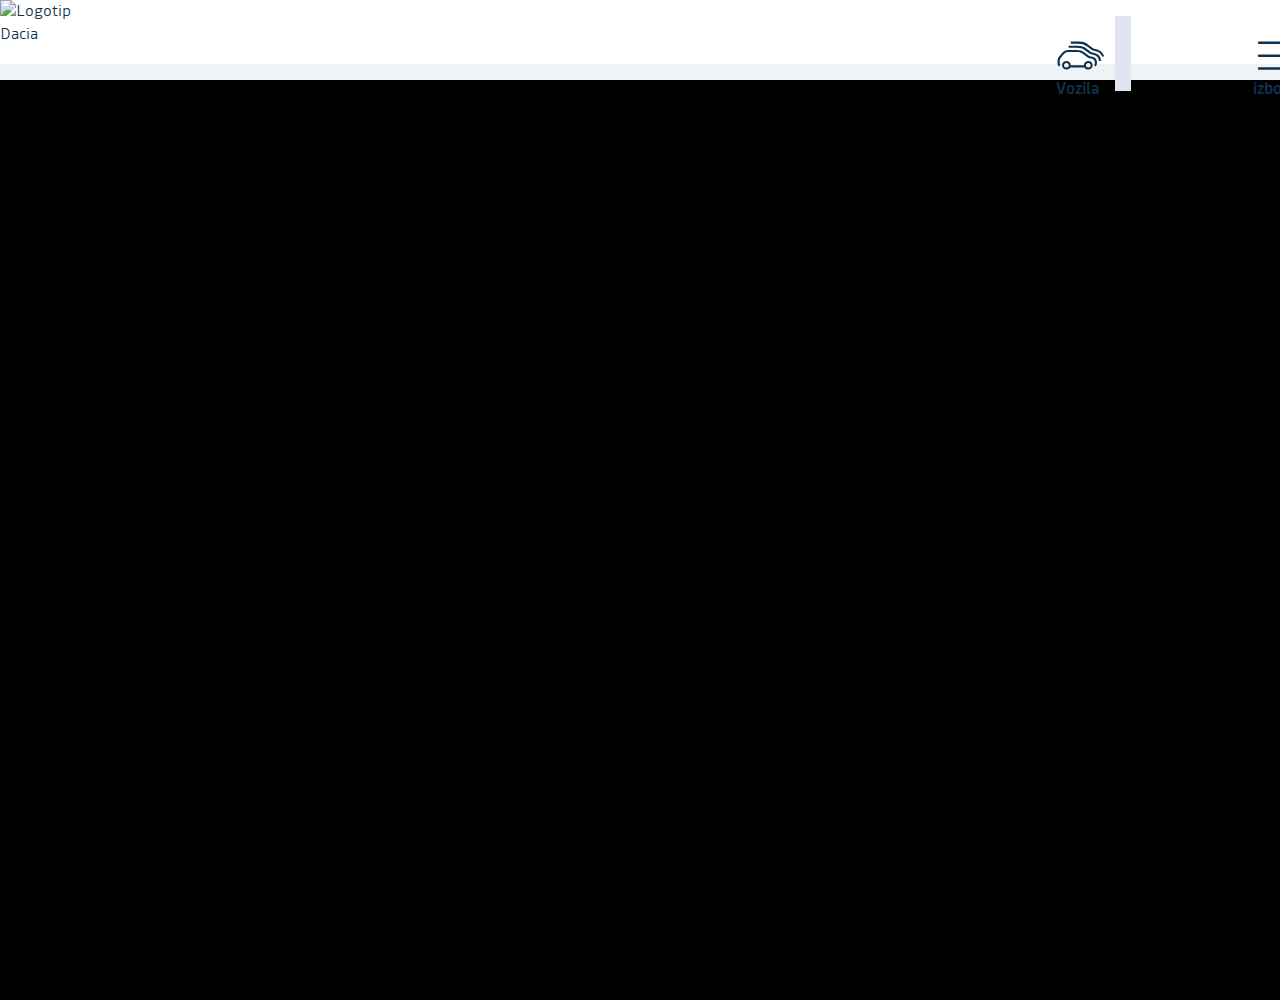
==== commit df47518a: "Rename header.html to index.html" ====
--- a/index.html
+++ b/index.html
@@ -1,398 +1,398 @@
-<!DOCTYPE html>
-<html>
-<head>
-<title>Page Title</title>
-<link rel="stylesheet" href="header_base.css">
-<script src="https://ajax.googleapis.com/ajax/libs/jquery/3.4.1/jquery.min.js"></script>
-<script src="header_base.js"></script>
-</head>
-<body style="margin:0;">
-    <header class="DaciaMainHeader">
-        <div class="DaciaMainHeader__mobile">
-            <a href="https://www.dacia.hr" title="Logotip Dacia" class="Link" rel="noopener" data-track="click" data-track-button-text="Logotip Dacia" data-track-destination="https://www.dacia.hr" data-track-location-in-page="primary-nav" data-track-event="navigationClick">
-                <img src="https://cdn.group.renault.com/dac/master/logos/dacia-logo.jpg.asset.jpg/1526485604254.jpg" alt="Logotip Dacia" class="DaciaMainHeader__logo"></a>
-                <div class="DaciaMainHeader__title">
-                    <button class="DaciaMainHeader__iconButton DaciaMainHeader__vehiclesButton" data-track="click" data-track-button-text="Vozila" data-track-destination="/paleta-vozila.html" data-track-location-in-page="primary-nav" data-track-event="navigationClick">
-                        <svg viewBox="0 0 30 30" class="SvgIcon DaciaMainHeader__icon">
-                            <path d="M20.189 19.394c-.883 0-1.459.575-1.459 1.42 0 .844.576 1.42 1.459 1.42.882 0 1.458-.576 1.458-1.42 0-.845-.576-1.42-1.458-1.42zM13.473 6c3.147 0 4.643.422 6.485 1.765l3.416 2.533 2.303.653c2.302.652 3.607 1.957 4.49 4.375h-1.344c-.844-1.804-1.88-2.687-3.914-3.262l-2.303-.653-3.338-2.494c-1.574-1.152-3.147-1.612-5.795-1.612H9.25V6h4.222zm-.768 2.61c3.032 0 4.567.422 6.486 1.88l2.878 2.15 2.38.652c2.264.614 3.453 2.11 3.799 4.758h-1.343c-.346-2.072-1.267-3.108-3.224-3.645l-2.38-.653-2.801-2.11c-1.65-1.267-3.262-1.728-5.795-1.728H7.908V8.61h4.797zM6.488 19.394c-.883 0-1.458.575-1.458 1.42 0 .844.575 1.42 1.458 1.42s1.458-.576 1.458-1.42c0-.845-.575-1.42-1.458-1.42zm10.976 1.42c0-1.535 1.151-2.687 2.725-2.687 1.573 0 2.724 1.152 2.724 2.687S21.763 23.5 20.19 23.5c-1.075 0-1.958-.537-2.418-1.382H8.906c-.46.845-1.344 1.382-2.418 1.382-1.574 0-2.725-1.151-2.725-2.686s1.151-2.687 2.725-2.687c1.573 0 2.725 1.152 2.725 2.687h8.25zM1 18.434c0-1.88.115-2.149 1.996-4.375 1.918-2.302 2.84-2.84 4.874-2.84h4.873c2.188 0 3.378.384 5.105 1.574l2.916 2.187 1.88.46c2.035.461 2.994 1.651 2.994 3.608 0 .96-.268 1.804-.767 2.495l-1.075-.768c.384-.575.499-.998.499-1.727 0-1.343-.69-2.072-2.418-2.494l-1.88-.46-2.84-2.15c-1.382-1.036-2.571-1.42-4.414-1.42H7.87c-1.574 0-2.15.384-3.915 2.495-1.458 1.765-1.612 1.995-1.612 3.607v.806c0 .576.115.921.46 1.266l-.92.845C1.269 21.005 1 20.353 1 19.432v-.998z"></path>
-                        </svg>
-                        <span class="DaciaMainHeader__menu">Vozila</span>
-                    </button>
-                    <button class="DaciaMainHeader__iconButton DaciaMainHeader__drpButton">
-                        <svg viewBox="0 0 30 30" class="SvgIcon DaciaMainHeader__icon">
-                            <path d="M3.781 6H26.22a.781.781 0 0 1 0 1.563H3.78a.781.781 0 0 1 0-1.563zM3.781 14H26.22a.781.781 0 0 1 0 1.563H3.78a.781.781 0 1 1 0-1.563zM3.781 22H26.22a.781.781 0 0 1 0 1.563H3.78a.781.781 0 1 1 0-1.563z"></path>
-                        </svg>
-                        <span class="DaciaMainHeader__menu">izbornik</span>
-                    </button>
-                </div>
-            </div>
-        <div class="DaciaMainHeader__desktop">
-            <div class="DaciaMainHeader__content">
-                    <div class="DaciaMainHeader__top">
-                        <span class="DaciaMainHeader__currentWording">Gledate</span>
-                        <span class="DaciaMainHeader__currentSite">Dacia.hr</span>
-                    </div>
-                <div class="DaciaMainHeader__bottom">
-                    <a href="https://www.dacia.hr" title="Logotip Dacia" class="DaciaMainHeader__brand"><img src="https://cdn.group.renault.com/dac/master/logos/dacia-logo.jpg.asset.jpg/1526485604246.jpg" alt="Logotip Dacia" class="DaciaMainHeader__logo"></a>
-                    <div class="MainMenu">
-                        <ul class="MainMenu__navList">
-                            <li class="MainMenuEntry MainMenuEntry_home">
-                                <a title="Dobro došli" class="MainMenuEntry__link" data-track="click" data-track-button-text="Dobro došli" data-track-destination="/" data-track-location-in-page="primary-nav" data-track-event="navigationClick">
-                                   <span class="MainMenuEntry__linkText">Dobro došli</span>
-                                </a>
-                            </li>
-                            <li class="MainMenuEntry">
-                                <a title="Naša ponuda vozila" class="MainMenuEntry__link">
-                                    <svg viewBox="0 0 185.343 185.343" class="SvgIcon MainMenuEntry__dropicon">
-                                        <path d="M51.707 185.343a10.692 10.692 0 0 1-7.593-3.149 10.724 10.724 0 0 1 0-15.175l74.352-74.347L44.114 18.32c-4.194-4.194-4.194-10.987 0-15.175 4.194-4.194 10.987-4.194 15.18 0l81.934 81.934c4.194 4.194 4.194 10.987 0 15.175l-81.934 81.939a10.678 10.678 0 0 1-7.587 3.15z" fill="#010002"></path>
-                                </svg>Naša ponuda vozila</a>
-                                <div class="EditorialContentZone MainMenuEntry__megaDropdown dropdownExpand">
-                                        <div class="MainMenuRangePicker__contentLeft">                                            
-                                            <div class="MainMenuRangePicker__content MainMenuRangePicker__content_pos0 is-active" id="tab-0">
-                                                <a>Osobna vozila</a><svg viewBox="0 0 185.343 185.343" class="HeaderColumn__SvgIcon">
-                                                    <path d="M51.707 185.343a10.692 10.692 0 0 1-7.593-3.149 10.724 10.724 0 0 1 0-15.175l74.352-74.347L44.114 18.32c-4.194-4.194-4.194-10.987 0-15.175 4.194-4.194 10.987-4.194 15.18 0l81.934 81.934c4.194 4.194 4.194 10.987 0 15.175l-81.934 81.939a10.678 10.678 0 0 1-7.587 3.15z" fill="#010002"></path>
-                                            </svg>
-                                                <div class="MainMenuRangePicker__content_posMobile0"></div>
-                                            </div>
-                                            <div class="MainMenuRangePicker__content MainMenuRangePicker__content_pos1" id="tab-1">
-                                                <a>Vozila Stepway</a><svg viewBox="0 0 185.343 185.343" class="HeaderColumn__SvgIcon">
-                                                    <path d="M51.707 185.343a10.692 10.692 0 0 1-7.593-3.149 10.724 10.724 0 0 1 0-15.175l74.352-74.347L44.114 18.32c-4.194-4.194-4.194-10.987 0-15.175 4.194-4.194 10.987-4.194 15.18 0l81.934 81.934c4.194 4.194 4.194 10.987 0 15.175l-81.934 81.939a10.678 10.678 0 0 1-7.587 3.15z" fill="#010002"></path>
-                                            </svg>
-                                                <div class="MainMenuRangePicker__content_posMobile1"></div>
-                                            </div>
-                                            <div class="MainMenuRangePicker__content MainMenuRangePicker__content_pos2" id="tab-2">
-                                                <a>Vozila Techroad</a><svg viewBox="0 0 185.343 185.343" class="HeaderColumn__SvgIcon">
-                                                    <path d="M51.707 185.343a10.692 10.692 0 0 1-7.593-3.149 10.724 10.724 0 0 1 0-15.175l74.352-74.347L44.114 18.32c-4.194-4.194-4.194-10.987 0-15.175 4.194-4.194 10.987-4.194 15.18 0l81.934 81.934c4.194 4.194 4.194 10.987 0 15.175l-81.934 81.939a10.678 10.678 0 0 1-7.587 3.15z" fill="#010002"></path>
-                                            </svg>
-                                                <div class="MainMenuRangePicker__content_posMobile2"></div>
-                                            </div>
-                                            <ul class="MainMenuRangePicker__links">
-                                                <li class="MainMenuRangePicker__listElement">
-                                                    <a href="https://izaberiiodvezi.dacia.hr/" title="Pogledajte vozila na zalihi" class="MainMenuRangePicker__link MainMenuRangePicker__ctaLink" target="_blank" rel="noopener">
-                                                        <svg viewBox="0 0 185.343 185.343" class="MainMenuRangePicker__svgArrowRight">
-                                                            <path d="M51.707 185.343a10.692 10.692 0 0 1-7.593-3.149 10.724 10.724 0 0 1 0-15.175l74.352-74.347L44.114 18.32c-4.194-4.194-4.194-10.987 0-15.175 4.194-4.194 10.987-4.194 15.18 0l81.934 81.934c4.194 4.194 4.194 10.987 0 15.175l-81.934 81.939a10.678 10.678 0 0 1-7.587 3.15z" fill="#010002"></path>
-                                                        </svg>Pogledajte vozila na zalihi</a>
-                                                </li>
-                                                <li class="MainMenuRangePicker__listElement">
-                                                    <a href="https://rabljenavozila.dacia.hr/" title="Rabljena vozila" class="MainMenuRangePicker__link MainMenuRangePicker__ctaLink" target="_blank" rel="noopener">
-                                                        <svg viewBox="0 0 185.343 185.343" class="MainMenuRangePicker__svgArrowRight">
-                                                            <path d="M51.707 185.343a10.692 10.692 0 0 1-7.593-3.149 10.724 10.724 0 0 1 0-15.175l74.352-74.347L44.114 18.32c-4.194-4.194-4.194-10.987 0-15.175 4.194-4.194 10.987-4.194 15.18 0l81.934 81.934c4.194 4.194 4.194 10.987 0 15.175l-81.934 81.939a10.678 10.678 0 0 1-7.587 3.15z" fill="#010002"></path>
-                                                        </svg>Rabljena vozila</a>
-                                                </li>
-                                                <li class="MainMenuRangePicker__listElement">
-                                                    <a href="https://procjena.renault.hr/" title="Procijenite vozilo" class="MainMenuRangePicker__link MainMenuRangePicker__ctaLink" target="_blank" rel="noopener">
-                                                        <svg viewBox="0 0 185.343 185.343" class="MainMenuRangePicker__svgArrowRight"><path d="M51.707 185.343a10.692 10.692 0 0 1-7.593-3.149 10.724 10.724 0 0 1 0-15.175l74.352-74.347L44.114 18.32c-4.194-4.194-4.194-10.987 0-15.175 4.194-4.194 10.987-4.194 15.18 0l81.934 81.934c4.194 4.194 4.194 10.987 0 15.175l-81.934 81.939a10.678 10.678 0 0 1-7.587 3.15z" fill="#010002"></path>
-                                                        </svg>Procijenite vozilo</a>
-                                                </li>
-                                                <li class="MainMenuRangePicker__listElement">
-                                                    <a title="Saznajte više o financiranju" class="MainMenuRangePicker__link MainMenuRangePicker__ctaLink" href="/financiranje.html">
-                                                        <svg viewBox="0 0 185.343 185.343" class="MainMenuRangePicker__svgArrowRight">
-                                                            <path d="M51.707 185.343a10.692 10.692 0 0 1-7.593-3.149 10.724 10.724 0 0 1 0-15.175l74.352-74.347L44.114 18.32c-4.194-4.194-4.194-10.987 0-15.175 4.194-4.194 10.987-4.194 15.18 0l81.934 81.934c4.194 4.194 4.194 10.987 0 15.175l-81.934 81.939a10.678 10.678 0 0 1-7.587 3.15z" fill="#010002"></path>
-                                                        </svg>Saznajte više o financiranju</a>
-                                                </li>
-                                            </ul>
-                                        </div>
-                                        <div class="MainMenuRangePicker__content_pos is-lastActive is-active" id="tab-0">
-                                            <div class="MainMenuRangeModels">
-                                                <div class="ModelViewer ModelViewer_megaNav">
-                                                    <a title="" class="ModelViewer__imageLink" href="/paleta-vozila/duster.html">
-                                                            <img src="https://www.dacia.hr/agg/vn/unique/ONE_DACIA_PP_XSMALL_DENSITY1/ONE_CF_DACIA_RECAP_VIEW1.png?uri=http%3A%2F%2Fhr.co.rplug.renault.com%2Fproduct%2Fmodel%2FJD1%3Bck%3DVP%2Fnovi-duster%2Fc%2FA-OV369" alt="Duster" class="PictureElement__imgDefault">
-                                                        <div class="ModelViewer__name ModelViewer__informations">Duster</div>
-                                                    </a>
-                                                    <div class="ModelViewer__informations">
-                                                    </div>
-                                                </div>
-                                                <div class="ModelViewer ModelViewer_megaNav">
-                                                    <a title="" class="ModelViewer__imageLink" href="/paleta-vozila/duster.html">
-                                                        <picture class="LazyPictureElement LazyPictureElement_loaded WebrenderPictureElement ModelViewer__image">
-                                                            <img src="https://www.dacia.hr/agg/vn/unique/ONE_DACIA_PP_XSMALL_DENSITY1/ONE_CF_DACIA_RECAP_VIEW1.png?uri=https%3A%2F%2Fhr.co.rplug.renault.com%2Fproduct%2Fmodel%2F52B%3Bck%3DVP%2Fsandero%2Fc%2FA" alt="Duster" class="PictureElement__imgDefault">
-                                                            <noscript><img src="/agg/vn/unique/ONE_DACIA_PP_XSMALL_DENSITY1/ONE_CF_DACIA_RECAP_VIEW1.png?uri=http%3A%2F%2Fhr.co.rplug.renault.com%2Fproduct%2Fmodel%2FJD1%3Bck%3DVP%2Fnovi-duster%2Fc%2FA-OV369" alt="Duster" /></noscript>
-                                                        </picture>
-                                                        <div class="ModelViewer__name ModelViewer__informations">Sandero</div>
-                                                    </a>
-                                                    <div class="ModelViewer__informations">
-                                                    </div>
-                                                </div>
-                                                <div class="ModelViewer ModelViewer_megaNav">
-                                                    <a title="" class="ModelViewer__imageLink" href="/paleta-vozila/duster.html">
-                                                        <picture class="LazyPictureElement LazyPictureElement_loaded WebrenderPictureElement ModelViewer__image">
-                                                            <img src="https://www.dacia.hr/agg/vn/unique/ONE_DACIA_PP_XSMALL_DENSITY1/ONE_CF_DACIA_RECAP_VIEW1.png?uri=https%3A%2F%2Fhr.co.rplug.renault.com%2Fproduct%2Fmodel%2F52L%2Flogan%2Fc%2FA" alt="Duster" class="PictureElement__imgDefault">
-                                                            <noscript><img src="/agg/vn/unique/ONE_DACIA_PP_XSMALL_DENSITY1/ONE_CF_DACIA_RECAP_VIEW1.png?uri=http%3A%2F%2Fhr.co.rplug.renault.com%2Fproduct%2Fmodel%2FJD1%3Bck%3DVP%2Fnovi-duster%2Fc%2FA-OV369" alt="Duster" /></noscript>
-                                                        </picture>
-                                                        <div class="ModelViewer__name ModelViewer__informations">Logan</div>
-                                                    </a>
-                                                    <div class="ModelViewer__informations">
-                                                    </div>
-                                                </div>
-                                                <div class="ModelViewer ModelViewer_megaNav">
-                                                    <a title="" class="ModelViewer__imageLink" href="/paleta-vozila/duster.html">
-                                                        <picture class="LazyPictureElement LazyPictureElement_loaded WebrenderPictureElement ModelViewer__image">
-                                                            <img src="https://www.dacia.hr/agg/vn/unique/ONE_DACIA_PP_XSMALL_DENSITY1/ONE_CF_DACIA_RECAP_VIEW1.png?uri=https%3A%2F%2Fhr.co.rplug.renault.com%2Fproduct%2Fmodel%2F52K%2Flogan-mcv%2Fc%2FA" alt="Duster" class="PictureElement__imgDefault">
-                                                            <noscript><img src="/agg/vn/unique/ONE_DACIA_PP_XSMALL_DENSITY1/ONE_CF_DACIA_RECAP_VIEW1.png?uri=http%3A%2F%2Fhr.co.rplug.renault.com%2Fproduct%2Fmodel%2FJD1%3Bck%3DVP%2Fnovi-duster%2Fc%2FA-OV369" alt="Duster" /></noscript>
-                                                        </picture>
-                                                        <div class="ModelViewer__name ModelViewer__informations">Logan MCV</div>
-                                                    </a>
-                                                    <div class="ModelViewer__informations">
-                                                    </div>
-                                                </div>
-                                                <div class="ModelViewer ModelViewer_megaNav">
-                                                    <a title="" class="ModelViewer__imageLink" href="/paleta-vozila/duster.html">
-                                                        <picture class="LazyPictureElement LazyPictureElement_loaded WebrenderPictureElement ModelViewer__image">
-                                                            <img src="https://www.dacia.hr/agg/vn/unique/ONE_DACIA_PP_XSMALL_DENSITY1/ONE_CF_DACIA_RECAP_VIEW1.png?uri=https%3A%2F%2Fhr.co.rplug.renault.com%2Fproduct%2Fmodel%2F92J%2Flodgy%2Fc%2FA" alt="Duster" class="PictureElement__imgDefault">
-                                                            <noscript><img src="/agg/vn/unique/ONE_DACIA_PP_XSMALL_DENSITY1/ONE_CF_DACIA_RECAP_VIEW1.png?uri=http%3A%2F%2Fhr.co.rplug.renault.com%2Fproduct%2Fmodel%2FJD1%3Bck%3DVP%2Fnovi-duster%2Fc%2FA-OV369" alt="Duster" /></noscript>
-                                                        </picture>
-                                                        <div class="ModelViewer__name ModelViewer__informations">Lodgy</div>
-                                                    </a>
-                                                    <div class="ModelViewer__informations">
-                                                    </div>
-                                                </div>
-                                                <div class="ModelViewer ModelViewer_megaNav">
-                                                    <a title="" class="ModelViewer__imageLink" href="/paleta-vozila/duster.html">
-                                                        <picture class="LazyPictureElement LazyPictureElement_loaded WebrenderPictureElement ModelViewer__image">
-                                                            <img src="https://www.dacia.hr/agg/vn/unique/ONE_DACIA_PP_XSMALL_DENSITY1/ONE_CF_DACIA_RECAP_VIEW1.png?uri=https%3A%2F%2Fhr.co.rplug.renault.com%2Fproduct%2Fmodel%2F67P%2Fdokker%2Fc%2FA" alt="Duster" class="PictureElement__imgDefault">
-                                                            <noscript><img src="/agg/vn/unique/ONE_DACIA_PP_XSMALL_DENSITY1/ONE_CF_DACIA_RECAP_VIEW1.png?uri=http%3A%2F%2Fhr.co.rplug.renault.com%2Fproduct%2Fmodel%2FJD1%3Bck%3DVP%2Fnovi-duster%2Fc%2FA-OV369" alt="Duster" /></noscript>
-                                                        </picture>
-                                                        <div class="ModelViewer__name ModelViewer__informations">Dokker</div>
-                                                    </a>
-                                                    <div class="ModelViewer__informations">
-                                                    </div>
-                                                </div>
-                                                <div class="ModelViewer ModelViewer_megaNav">
-                                                        <a title="" class="ModelViewer__imageLink" href="/paleta-vozila/duster.html">
-                                                            <picture class="LazyPictureElement LazyPictureElement_loaded WebrenderPictureElement ModelViewer__image">
-                                                                <img src="https://www.dacia.hr/agg/vn/unique/ONE_DACIA_PP_XSMALL_DENSITY1/ONE_CF_DACIA_RECAP_VIEW1.png?uri=https%3A%2F%2Fhr.co.rplug.renault.com%2Fproduct%2Fmodel%2F67F%2Fdokker-van%2Fc%2FA" alt="Duster" class="PictureElement__imgDefault">
-                                                                <noscript><img src="/agg/vn/unique/ONE_DACIA_PP_XSMALL_DENSITY1/ONE_CF_DACIA_RECAP_VIEW1.png?uri=http%3A%2F%2Fhr.co.rplug.renault.com%2Fproduct%2Fmodel%2FJD1%3Bck%3DVP%2Fnovi-duster%2Fc%2FA-OV369" alt="Duster" /></noscript>
-                                                            </picture>
-                                                            <div class="ModelViewer__name ModelViewer__informations">Dokker Van</div>
-                                                        </a>
-                                                        <div class="ModelViewer__informations">
-                                                        </div>
-                                                    </div>
-                                                <div class="MainMenuRangeModels__element MainMenuRangeModels__elementLink">
-                                                    <button class="ButtonMore MainMenuRangeModels__link">
-                                                        <span class="ButtonMore__picto">
-                                                            <span class="u-hidden-wording">more</span></span>
-                                                    </button>
-                                                    <a title="" class="MainMenuRangeModels__linkLabel" href="/paleta-vozila.html">Paleta vozila</a>
-                                                </div>
-                                            </div>
-                                        </div>
-                                </div>
-                            </li>
-                            <li class="MainMenuEntry">
-                                <a title="Ponude" class="MainMenuEntry__link" rel="noopener">
-                                    <svg viewBox="0 0 185.343 185.343" class="SvgIcon MainMenuEntry__dropicon">
-                                        <path d="M51.707 185.343a10.692 10.692 0 0 1-7.593-3.149 10.724 10.724 0 0 1 0-15.175l74.352-74.347L44.114 18.32c-4.194-4.194-4.194-10.987 0-15.175 4.194-4.194 10.987-4.194 15.18 0l81.934 81.934c4.194 4.194 4.194 10.987 0 15.175l-81.934 81.939a10.678 10.678 0 0 1-7.587 3.15z" fill="#010002"></path>
-                                    </svg>Ponude</a>
-                                    <div class="MainMenuEntry__dropdown dropdownExpand">
-                                        <ul class="MainMenuDropDownList">
-                                            <li class="MainMenuDropDownList__element">
-                                                <a title="Posebne ponude za vozila" class="MainMenuDropDownList__link" data-track="click" data-track-button-text="Posebne ponude za vozila" data-track-destination="/ponude/posebne-ponude.html" data-track-location-in-page="secondary-nav" data-track-event="navigationClick" href="/ponude/posebne-ponude.html">Posebne ponude za vozila</a>
-                                            </li>
-                                            <li class="MainMenuDropDownList__element">
-                                                <a title="Posebne ponude za održavanje" class="MainMenuDropDownList__link" data-track="click" data-track-button-text="Posebne ponude za održavanje" data-track-destination="/ponude-za-odrzavanje.html" data-track-location-in-page="secondary-nav" data-track-event="navigationClick" href="/ponude-za-odrzavanje.html">Posebne ponude za održavanje</a>
-                                            </li>
-                                        </ul>
-                                    </div>
-                            </li>
-                            <li class="MainMenuEntry">
-                                <a title="Financiranje" class="MainMenuEntry__link">
-                                    <svg viewBox="0 0 185.343 185.343" class="SvgIcon MainMenuEntry__dropicon">
-                                        <path d="M51.707 185.343a10.692 10.692 0 0 1-7.593-3.149 10.724 10.724 0 0 1 0-15.175l74.352-74.347L44.114 18.32c-4.194-4.194-4.194-10.987 0-15.175 4.194-4.194 10.987-4.194 15.18 0l81.934 81.934c4.194 4.194 4.194 10.987 0 15.175l-81.934 81.939a10.678 10.678 0 0 1-7.587 3.15z" fill="#010002"></path>
-                                    </svg>Financiranje</a>
-                                    <div class="MainMenuEntry__dropdown dropdownExpand">
-                                        <ul class="MainMenuDropDownList financiranjeDropdown">
-                                            <li class="MainMenuDropDownList__element">
-                                                <a title="Leasing" class="MainMenuDropDownList__link" data-track="click" data-track-button-text="Leasing" data-track-destination="/financiranje/leasing.html" data-track-location-in-page="secondary-nav" data-track-event="navigationClick" href="/financiranje/leasing.html">Leasing</a>
-                                            </li>
-                                            <li class="MainMenuDropDownList__element">
-                                                <a title="Kredit" class="MainMenuDropDownList__link" data-track="click" data-track-button-text="Kredit" data-track-destination="/financiranje/kredit.html" data-track-location-in-page="secondary-nav" data-track-event="navigationClick" href="/financiranje/kredit.html">Kredit</a>
-                                            </li>
-                                            <li class="MainMenuDropDownList__element">
-                                                <a title="Osiguranje" class="MainMenuDropDownList__link" data-track="click" data-track-button-text="Osiguranje" data-track-destination="/financiranje/osiguranje.html" data-track-location-in-page="secondary-nav" data-track-event="navigationClick" href="/financiranje/osiguranje.html">Osiguranje</a>
-                                            </li>
-                                            <li class="MainMenuDropDownList__element">
-                                                <a title="Dacia mobilnost" class="MainMenuDropDownList__link" data-track="click" data-track-button-text="Dacia mobilnost" data-track-destination="/financiranje/mobilnost.html" data-track-location-in-page="secondary-nav" data-track-event="navigationClick" href="/financiranje/mobilnost.html">Dacia mobilnost</a>
-                                            </li>
-                                        </ul>
-                                    </div>
-                            </li>
-                            <li class="MainMenuEntry">
-                                <a title="Postprodaja i servisi" class="MainMenuEntry__link">
-                                    <svg viewBox="0 0 185.343 185.343" class="SvgIcon MainMenuEntry__dropicon">
-                                        <path d="M51.707 185.343a10.692 10.692 0 0 1-7.593-3.149 10.724 10.724 0 0 1 0-15.175l74.352-74.347L44.114 18.32c-4.194-4.194-4.194-10.987 0-15.175 4.194-4.194 10.987-4.194 15.18 0l81.934 81.934c4.194 4.194 4.194 10.987 0 15.175l-81.934 81.939a10.678 10.678 0 0 1-7.587 3.15z" fill="#010002"></path>
-                                    </svg>Postprodaja i servisi</a>
-                                    <div class="EditorialContentZone MainMenuEntry__megaDropdown dropdownExpand">
-                                        <ul class="MainMenuMegaDropDownContent">
-                                            <li class="MainMenuMegaDropDownContent__element">
-                                                <div class="LinksColumn__toggle" role="button" tabindex="0">
-                                                    <p class="LinksColumn__title">Usluge održavanja </p>
-                                                </div>
-                                                <ul class="LinksColumn__list">
-                                                    <li class="LinksColumn__listElement">
-                                                        <a title="Održavanje vašeg vozila" class="LinksColumn__link" href="/odrzavanje.html">Održavanje vašeg vozila</a>
-                                                    </li>
-                                                    <li class="LinksColumn__listElement">
-                                                        <a title="Karoserije i vjetrobransko staklo" class="LinksColumn__link" href="/karoserija-i-vjetrobransko-staklo.html">Karoserije i vjetrobransko staklo</a>
-                                                    </li>
-                                                    <li class="LinksColumn__listElement">
-                                                        <a title="Tehnički pregled" class="LinksColumn__link" href="/tehnicki-pregled.html">Tehnički pregled</a>
-                                                    </li>
-                                                    <li class="LinksColumn__listElement">
-                                                        <a title="Dacia Program 5+" class="LinksColumn__link" href="/postprodajne-usluge/program-5plus.html">Dacia Program 5+</a>
-                                                    </li>
-                                                </ul>
-                                                <ul class="LinksColumn__list">
-                                                    <li class="LinksColumn__listElement">
-                                                        <a title="Postprodajne obveze" class="LinksColumn__link LinksColumn__ctaLink" href="/postprodajne-obveze.html">
-                                                            <svg viewBox="0 0 185.343 185.343" class="LinksColumn__svgArrowRight">
-                                                                <path d="M51.707 185.343a10.692 10.692 0 0 1-7.593-3.149 10.724 10.724 0 0 1 0-15.175l74.352-74.347L44.114 18.32c-4.194-4.194-4.194-10.987 0-15.175 4.194-4.194 10.987-4.194 15.18 0l81.934 81.934c4.194 4.194 4.194 10.987 0 15.175l-81.934 81.939a10.678 10.678 0 0 1-7.587 3.15z" fill="#010002"></path>
-                                                            </svg>Postprodajne obveze</a>
-                                                        </li>
-                                                        <li class="LinksColumn__listElement">
-                                                            <a title="Ugovori o održavanju" class="LinksColumn__link LinksColumn__ctaLink" href="/postprodajne-usluge/ugovori-o-odrzavanju.html">
-                                                                <svg viewBox="0 0 185.343 185.343" class="LinksColumn__svgArrowRight">
-                                                                    <path d="M51.707 185.343a10.692 10.692 0 0 1-7.593-3.149 10.724 10.724 0 0 1 0-15.175l74.352-74.347L44.114 18.32c-4.194-4.194-4.194-10.987 0-15.175 4.194-4.194 10.987-4.194 15.18 0l81.934 81.934c4.194 4.194 4.194 10.987 0 15.175l-81.934 81.939a10.678 10.678 0 0 1-7.587 3.15z" fill="#010002"></path>
-                                                                </svg>Ugovori o održavanju</a>
-                                                            </li>
-                                                            <li class="LinksColumn__listElement">
-                                                                <a title="Dodatna oprema" class="LinksColumn__link LinksColumn__ctaLink" href="/dodatna-oprema.html">
-                                                                    <svg viewBox="0 0 185.343 185.343" class="LinksColumn__svgArrowRight">
-                                                                        <path d="M51.707 185.343a10.692 10.692 0 0 1-7.593-3.149 10.724 10.724 0 0 1 0-15.175l74.352-74.347L44.114 18.32c-4.194-4.194-4.194-10.987 0-15.175 4.194-4.194 10.987-4.194 15.18 0l81.934 81.934c4.194 4.194 4.194 10.987 0 15.175l-81.934 81.939a10.678 10.678 0 0 1-7.587 3.15z" fill="#010002"></path>
-                                                                    </svg>Dodatna oprema</a>
-                                                                </li>
-                                                            </ul>
-                                                        </li>
-                                                        <li class="MainMenuMegaDropDownContent__element">
-                                                            <div class="LinksColumn__toggle" role="button" tabindex="0">
-                                                                <p class="LinksColumn__title">Koristite svoje vozilo Dacia</p>
-                                                            </div>
-                                                            <ul class="LinksColumn__list">
-                                                                <li class="LinksColumn__listElement">
-                                                                    <a title="Multimedija" class="LinksColumn__link" href="/multimedija.html">Multimedija</a>
-                                                                </li>
-                                                                <li class="LinksColumn__listElement">
-                                                                    <a title="Savjeti i trikovi" class="LinksColumn__link" href="/savjeti-odrzavanja.html">Savjeti i trikovi</a>
-                                                                </li>
-                                                            </ul>
-                                                            <ul class="LinksColumn__list"></ul>
-                                                        </li>
-                                                        <li class="MainMenuMegaDropDownContent__element">
-                                                            <div class="LinksColumn__toggle" role="button" tabindex="0">
-                                                                <a title="Naše usluge" class="LinksColumn__title" href="/postprodajne-usluge.html">Naše usluge</a>
-                                                            </div>
-                                                            <ul class="LinksColumn__list">
-                                                                <li class="LinksColumn__listElement">
-                                                                    <a title="Jamstvo i produljeno jamstvo" class="LinksColumn__link" href="/postprodajne-usluge/jamstvo.html">Jamstvo i produljeno jamstvo</a>
-                                                                </li>
-                                                                <li class="LinksColumn__listElement">
-                                                                    <a title="Pomoć na cesti" class="LinksColumn__link" href="/postprodajne-usluge/pomoc-na-cesti.html">Pomoć na cesti</a>
-                                                                </li>
-                                                            </ul>
-                                                            <ul class="LinksColumn__list"></ul>
-                                                        </li>
-                                                    </ul>
-                                                    <ul class="MainMenuMegaDropDownContent" style="display: none;">
-                                                        <li class="MainMenuMegaDropDownContent__element">
-                                                            <p class="ImageColumn__title"></p>
-                                                        </li>
-                                                        <li class="MainMenuMegaDropDownContent__element">
-                                                            <p class="ImageColumn__title"></p>
-                                                        </li>
-                                                        <li class="MainMenuMegaDropDownContent__element">
-                                                            <p class="ImageColumn__title"></p>
-                                                        </li>
-                                                        <li class="MainMenuMegaDropDownContent__element">
-                                                            <p class="ImageColumn__title"></p>
-                                                        </li>
-                                                    </ul>
-                                                </div>
-                            </li>
-                            <li class="MainMenuEntry">
-                                <a title="Otkrijte marku Dacia" class="MainMenuEntry__link">
-                                    <svg viewBox="0 0 185.343 185.343" class="SvgIcon MainMenuEntry__dropicon">
-                                        <path d="M51.707 185.343a10.692 10.692 0 0 1-7.593-3.149 10.724 10.724 0 0 1 0-15.175l74.352-74.347L44.114 18.32c-4.194-4.194-4.194-10.987 0-15.175 4.194-4.194 10.987-4.194 15.18 0l81.934 81.934c4.194 4.194 4.194 10.987 0 15.175l-81.934 81.939a10.678 10.678 0 0 1-7.587 3.15z" fill="#010002"></path>
-                                    </svg>Otkrijte marku Dacia</a>
-                                    <div class="EditorialContentZone MainMenuEntry__megaDropdown EditorialContentZone MainMenuEntry__megaDropdown dropdownExpand">
-                                        <ul class="MainMenuMegaDropDownContent MegaDropdownMarka">
-                                            <li class="MainMenuMegaDropDownContent__element">
-                                                <div class="LinksColumn__toggle" role="button" tabindex="0">
-                                                    <p class="LinksColumn__title">Marka Dacia</p>
-                                                </div>
-                                                <ul class="LinksColumn__list">
-                                                    <li class="LinksColumn__listElement">
-                                                        <a title="Priča o tvrtki Dacia" class="LinksColumn__link" href="/povijest-marke-dacia.html">Priča o tvrtki Dacia</a>
-                                                    </li>
-                                                    <li class="LinksColumn__listElement">
-                                                        <a title="Filozofija tvrtke Dacia" class="LinksColumn__link" href="/filozofija-marke-dacia.html">Filozofija tvrtke Dacia</a>
-                                                    </li>
-                                                    <li class="LinksColumn__listElement"><a title="Dacia u Hrvatskoj" class="LinksColumn__link" href="/marka-dacia.html">Dacia u Hrvatskoj</a>
-                                                    </li>
-                                                </ul>
-                                                <ul class="LinksColumn__list"></ul>
-                                            </li>
-                                            <li class="MainMenuMegaDropDownContent__element">
-                                                <div class="LinksColumn__toggle" role="button" tabindex="0">
-                                                    <a title="Uredbe" class="LinksColumn__title" href="/zastita-okolisa.html">Uredbe</a>
-                                                </div>
-                                                <ul class="LinksColumn__list">
-                                                    <li class="LinksColumn__listElement">
-                                                        <a title="WLTP" class="LinksColumn__link" href="/zastita-okolisa/wltp.html">WLTP</a>
-                                                    </li>
-                                                    <li class="LinksColumn__listElement">
-                                                        <a title="Nazivi motora" class="LinksColumn__link" href="/zastita-okolisa/propisi-o-emisijama.html">Nazivi motora</a>
-                                                    </li>
-                                                    <li class="LinksColumn__listElement">
-                                                        <a title="REACH" class="LinksColumn__link" href="/zastita-okolisa/reach.html">REACH</a>
-                                                    </li>
-                                                </ul>
-                                                <ul class="LinksColumn__list"></ul>
-                                            </li>
-                                            <li class="MainMenuMegaDropDownContent__element">
-                                                <a title="Novosti" class="ImageColumn__title" href="/novosti.html">
-                                                    <p class="ImageColumn__title">Novosti</p>
-                                                    <picture class="LazyPictureElement LazyPictureElement_loaded ImageColumn__image">
-                                                        <source srcset="https://cdn.group.renault.com/dac/master/dacia-vn/editorial/about-dacia/dacia-editorial-about-dacia-012.jpg.ximg.large.webp/1557131522925.webp, https://cdn.group.renault.com/dac/master/dacia-vn/editorial/about-dacia/dacia-editorial-about-dacia-012.jpg.ximg.largex2.webp/1557131522925.webp 2x" media="(min-width: 1025px)" type="image/webp">
-                                                            <source srcset="https://cdn.group.renault.com/dac/master/dacia-vn/editorial/about-dacia/dacia-editorial-about-dacia-012.jpg.ximg.medium.webp/1557131522925.webp, https://cdn.group.renault.com/dac/master/dacia-vn/editorial/about-dacia/dacia-editorial-about-dacia-012.jpg.ximg.mediumx2.webp/1557131522925.webp 2x" media="(min-width: 641px)" type="image/webp">
-                                                                <source srcset="https://cdn.group.renault.com/dac/master/dacia-vn/editorial/about-dacia/dacia-editorial-about-dacia-012.jpg.ximg.small.webp/1557131522925.webp, https://cdn.group.renault.com/dac/master/dacia-vn/editorial/about-dacia/dacia-editorial-about-dacia-012.jpg.ximg.smallx2.webp/1557131522925.webp 2x" media="" type="image/webp">
-                                                                    <source srcset="https://cdn.group.renault.com/dac/master/dacia-vn/editorial/about-dacia/dacia-editorial-about-dacia-012.jpg.ximg.large.jpg/1557131522925.jpg, https://cdn.group.renault.com/dac/master/dacia-vn/editorial/about-dacia/dacia-editorial-about-dacia-012.jpg.ximg.largex2.jpg/1557131522925.jpg 2x" media="(min-width: 1025px)" type="image/jpeg">
-                                                                        <source srcset="https://cdn.group.renault.com/dac/master/dacia-vn/editorial/about-dacia/dacia-editorial-about-dacia-012.jpg.ximg.medium.jpg/1557131522925.jpg, https://cdn.group.renault.com/dac/master/dacia-vn/editorial/about-dacia/dacia-editorial-about-dacia-012.jpg.ximg.mediumx2.jpg/1557131522925.jpg 2x" media="(min-width: 641px)" type="image/jpeg">
-                                                                            <source srcset="https://cdn.group.renault.com/dac/master/dacia-vn/editorial/about-dacia/dacia-editorial-about-dacia-012.jpg.ximg.small.jpg/1557131522925.jpg, https://cdn.group.renault.com/dac/master/dacia-vn/editorial/about-dacia/dacia-editorial-about-dacia-012.jpg.ximg.smallx2.jpg/1557131522925.jpg 2x" media="" type="image/jpeg">
-                                                                                <img src="https://cdn.group.renault.com/dac/master/dacia-vn/editorial/about-dacia/dacia-editorial-about-dacia-012.jpg.ximg.small.jpg/1557131522925.jpg" alt="Novosti" class="PictureElement__imgDefault"><noscript><img src="https://cdn.group.renault.com/dac/master/dacia-vn/editorial/about-dacia/dacia-editorial-about-dacia-012.jpg.ximg.small.jpg/1557131522925.jpg" alt="Novosti" /></noscript>
-                                                    </picture>
-                                                </a>
-                                            </li>
-                                        </ul>
-                                    </div>
-                            </li>
-                        </ul>
-                    </div>
-                    <div class="DaciaHeaderButtons">
-                        <a title="Prodajno-servisna mreža" class="DaciaHeaderButtons__button" href="/pronadite-koncesionara.html">
-                            <div class="DaciaHeaderButtons__icon">
-                                <svg viewBox="0 0 30 30" class="DaciaHeaderButtons__iconSvg">
-                                    <path d="M17.996 11.316c0-1.842-1.156-3-2.996-3s-2.996 1.157-2.996 3c0 1.841 1.156 3 2.996 3s2.996-1.158 2.996-3m1.788 0c0 2.684-2.05 4.738-4.784 4.738S10.216 14 10.216 11.316c0-2.738 2.05-4.738 4.784-4.738s4.784 2.001 4.784 4.738m4.574-.526c0-5.316-3.785-9-9.358-9s-9.358 3.684-9.358 9c0 4.789 3.523 11.42 9.358 17.474 5.835-6.054 9.358-12.685 9.358-17.474m-20.608 0C3.75 4.318 8.271 0 15 0s11.25 4.316 11.25 10.79c0 5.315-3.995 12.737-10.304 19.21h-1.892C7.745 23.526 3.75 16.105 3.75 10.79"></path>
-                                </svg>
-                            </div>
-                            <div class="DaciaHeaderButtons__text">Prodajno-servisna mreža</div>
-                        </a>
-                    </div>
-                </div>
-            </div>
-            <button class="DaciaMainHeader__overlay" tabindex="0">
-                <svg viewBox="0 0 30 30" class="SvgIcon DaciaMainHeader__close">
-                    <path d="M29.999 2.512L27.5.012 14.999 12.504 2.498.012l-2.497 2.5L12.5 15.001.001 27.488l2.497 2.5 12.501-12.49L27.5 29.988l2.497-2.5-12.499-12.487z"></path>
-                </svg>
-                <span class="u-hidden-wording">close</span>
-            </button>
-        </div>
-        <script type="application/ld+json">{
-        "@context": "http://schema.org",
-        "@type": "Organization",
-        "url": "https://www.dacia.hr",
-        "name": "dacia",
-        "logo": "https://cdn.group.renault.com/dac/master/logos/dacia-logo.jpg.asset.jpg/1526485604246.jpg"
-        }</script>
-    </header>
-</body>
-</html>
+<!DOCTYPE html>
+<html>
+<head>
+<title>Page Title</title>
+<link rel="stylesheet" href="header_base.css">
+<script src="https://ajax.googleapis.com/ajax/libs/jquery/3.4.1/jquery.min.js"></script>
+<script src="header_base.js"></script>
+</head>
+<body style="margin:0;">
+    <header class="DaciaMainHeader">
+        <div class="DaciaMainHeader__mobile">
+            <a href="https://www.dacia.hr" title="Logotip Dacia" class="Link" rel="noopener" data-track="click" data-track-button-text="Logotip Dacia" data-track-destination="https://www.dacia.hr" data-track-location-in-page="primary-nav" data-track-event="navigationClick">
+                <img src="https://cdn.group.renault.com/dac/master/logos/dacia-logo.jpg.asset.jpg/1526485604254.jpg" alt="Logotip Dacia" class="DaciaMainHeader__logo"></a>
+                <div class="DaciaMainHeader__title">
+                    <button class="DaciaMainHeader__iconButton DaciaMainHeader__vehiclesButton" data-track="click" data-track-button-text="Vozila" data-track-destination="/paleta-vozila.html" data-track-location-in-page="primary-nav" data-track-event="navigationClick">
+                        <svg viewBox="0 0 30 30" class="SvgIcon DaciaMainHeader__icon">
+                            <path d="M20.189 19.394c-.883 0-1.459.575-1.459 1.42 0 .844.576 1.42 1.459 1.42.882 0 1.458-.576 1.458-1.42 0-.845-.576-1.42-1.458-1.42zM13.473 6c3.147 0 4.643.422 6.485 1.765l3.416 2.533 2.303.653c2.302.652 3.607 1.957 4.49 4.375h-1.344c-.844-1.804-1.88-2.687-3.914-3.262l-2.303-.653-3.338-2.494c-1.574-1.152-3.147-1.612-5.795-1.612H9.25V6h4.222zm-.768 2.61c3.032 0 4.567.422 6.486 1.88l2.878 2.15 2.38.652c2.264.614 3.453 2.11 3.799 4.758h-1.343c-.346-2.072-1.267-3.108-3.224-3.645l-2.38-.653-2.801-2.11c-1.65-1.267-3.262-1.728-5.795-1.728H7.908V8.61h4.797zM6.488 19.394c-.883 0-1.458.575-1.458 1.42 0 .844.575 1.42 1.458 1.42s1.458-.576 1.458-1.42c0-.845-.575-1.42-1.458-1.42zm10.976 1.42c0-1.535 1.151-2.687 2.725-2.687 1.573 0 2.724 1.152 2.724 2.687S21.763 23.5 20.19 23.5c-1.075 0-1.958-.537-2.418-1.382H8.906c-.46.845-1.344 1.382-2.418 1.382-1.574 0-2.725-1.151-2.725-2.686s1.151-2.687 2.725-2.687c1.573 0 2.725 1.152 2.725 2.687h8.25zM1 18.434c0-1.88.115-2.149 1.996-4.375 1.918-2.302 2.84-2.84 4.874-2.84h4.873c2.188 0 3.378.384 5.105 1.574l2.916 2.187 1.88.46c2.035.461 2.994 1.651 2.994 3.608 0 .96-.268 1.804-.767 2.495l-1.075-.768c.384-.575.499-.998.499-1.727 0-1.343-.69-2.072-2.418-2.494l-1.88-.46-2.84-2.15c-1.382-1.036-2.571-1.42-4.414-1.42H7.87c-1.574 0-2.15.384-3.915 2.495-1.458 1.765-1.612 1.995-1.612 3.607v.806c0 .576.115.921.46 1.266l-.92.845C1.269 21.005 1 20.353 1 19.432v-.998z"></path>
+                        </svg>
+                        <span class="DaciaMainHeader__menu">Vozila</span>
+                    </button>
+                    <button class="DaciaMainHeader__iconButton DaciaMainHeader__drpButton">
+                        <svg viewBox="0 0 30 30" class="SvgIcon DaciaMainHeader__icon">
+                            <path d="M3.781 6H26.22a.781.781 0 0 1 0 1.563H3.78a.781.781 0 0 1 0-1.563zM3.781 14H26.22a.781.781 0 0 1 0 1.563H3.78a.781.781 0 1 1 0-1.563zM3.781 22H26.22a.781.781 0 0 1 0 1.563H3.78a.781.781 0 1 1 0-1.563z"></path>
+                        </svg>
+                        <span class="DaciaMainHeader__menu">izbornik</span>
+                    </button>
+                </div>
+            </div>
+        <div class="DaciaMainHeader__desktop">
+            <div class="DaciaMainHeader__content">
+                    <div class="DaciaMainHeader__top">
+                        <span class="DaciaMainHeader__currentWording">Gledate</span>
+                        <span class="DaciaMainHeader__currentSite">Dacia.hr</span>
+                    </div>
+                <div class="DaciaMainHeader__bottom">
+                    <a href="https://www.dacia.hr" title="Logotip Dacia" class="DaciaMainHeader__brand"><img src="https://cdn.group.renault.com/dac/master/logos/dacia-logo.jpg.asset.jpg/1526485604246.jpg" alt="Logotip Dacia" class="DaciaMainHeader__logo"></a>
+                    <div class="MainMenu">
+                        <ul class="MainMenu__navList">
+                            <li class="MainMenuEntry MainMenuEntry_home">
+                                <a title="Dobro došli" class="MainMenuEntry__link" data-track="click" data-track-button-text="Dobro došli" data-track-destination="/" data-track-location-in-page="primary-nav" data-track-event="navigationClick">
+                                   <span class="MainMenuEntry__linkText">Dobro došli</span>
+                                </a>
+                            </li>
+                            <li class="MainMenuEntry">
+                                <a title="Naša ponuda vozila" class="MainMenuEntry__link">
+                                    <svg viewBox="0 0 185.343 185.343" class="SvgIcon MainMenuEntry__dropicon">
+                                        <path d="M51.707 185.343a10.692 10.692 0 0 1-7.593-3.149 10.724 10.724 0 0 1 0-15.175l74.352-74.347L44.114 18.32c-4.194-4.194-4.194-10.987 0-15.175 4.194-4.194 10.987-4.194 15.18 0l81.934 81.934c4.194 4.194 4.194 10.987 0 15.175l-81.934 81.939a10.678 10.678 0 0 1-7.587 3.15z" fill="#010002"></path>
+                                </svg>Naša ponuda vozila</a>
+                                <div class="EditorialContentZone MainMenuEntry__megaDropdown dropdownExpand">
+                                        <div class="MainMenuRangePicker__contentLeft">                                            
+                                            <div class="MainMenuRangePicker__content MainMenuRangePicker__content_pos0 is-active" id="tab-0">
+                                                <a>Osobna vozila</a><svg viewBox="0 0 185.343 185.343" class="HeaderColumn__SvgIcon">
+                                                    <path d="M51.707 185.343a10.692 10.692 0 0 1-7.593-3.149 10.724 10.724 0 0 1 0-15.175l74.352-74.347L44.114 18.32c-4.194-4.194-4.194-10.987 0-15.175 4.194-4.194 10.987-4.194 15.18 0l81.934 81.934c4.194 4.194 4.194 10.987 0 15.175l-81.934 81.939a10.678 10.678 0 0 1-7.587 3.15z" fill="#010002"></path>
+                                            </svg>
+                                                <div class="MainMenuRangePicker__content_posMobile0"></div>
+                                            </div>
+                                            <div class="MainMenuRangePicker__content MainMenuRangePicker__content_pos1" id="tab-1">
+                                                <a>Vozila Stepway</a><svg viewBox="0 0 185.343 185.343" class="HeaderColumn__SvgIcon">
+                                                    <path d="M51.707 185.343a10.692 10.692 0 0 1-7.593-3.149 10.724 10.724 0 0 1 0-15.175l74.352-74.347L44.114 18.32c-4.194-4.194-4.194-10.987 0-15.175 4.194-4.194 10.987-4.194 15.18 0l81.934 81.934c4.194 4.194 4.194 10.987 0 15.175l-81.934 81.939a10.678 10.678 0 0 1-7.587 3.15z" fill="#010002"></path>
+                                            </svg>
+                                                <div class="MainMenuRangePicker__content_posMobile1"></div>
+                                            </div>
+                                            <div class="MainMenuRangePicker__content MainMenuRangePicker__content_pos2" id="tab-2">
+                                                <a>Vozila Techroad</a><svg viewBox="0 0 185.343 185.343" class="HeaderColumn__SvgIcon">
+                                                    <path d="M51.707 185.343a10.692 10.692 0 0 1-7.593-3.149 10.724 10.724 0 0 1 0-15.175l74.352-74.347L44.114 18.32c-4.194-4.194-4.194-10.987 0-15.175 4.194-4.194 10.987-4.194 15.18 0l81.934 81.934c4.194 4.194 4.194 10.987 0 15.175l-81.934 81.939a10.678 10.678 0 0 1-7.587 3.15z" fill="#010002"></path>
+                                            </svg>
+                                                <div class="MainMenuRangePicker__content_posMobile2"></div>
+                                            </div>
+                                            <ul class="MainMenuRangePicker__links">
+                                                <li class="MainMenuRangePicker__listElement">
+                                                    <a href="https://izaberiiodvezi.dacia.hr/" title="Pogledajte vozila na zalihi" class="MainMenuRangePicker__link MainMenuRangePicker__ctaLink" target="_blank" rel="noopener">
+                                                        <svg viewBox="0 0 185.343 185.343" class="MainMenuRangePicker__svgArrowRight">
+                                                            <path d="M51.707 185.343a10.692 10.692 0 0 1-7.593-3.149 10.724 10.724 0 0 1 0-15.175l74.352-74.347L44.114 18.32c-4.194-4.194-4.194-10.987 0-15.175 4.194-4.194 10.987-4.194 15.18 0l81.934 81.934c4.194 4.194 4.194 10.987 0 15.175l-81.934 81.939a10.678 10.678 0 0 1-7.587 3.15z" fill="#010002"></path>
+                                                        </svg>Pogledajte vozila na zalihi</a>
+                                                </li>
+                                                <li class="MainMenuRangePicker__listElement">
+                                                    <a href="https://rabljenavozila.dacia.hr/" title="Rabljena vozila" class="MainMenuRangePicker__link MainMenuRangePicker__ctaLink" target="_blank" rel="noopener">
+                                                        <svg viewBox="0 0 185.343 185.343" class="MainMenuRangePicker__svgArrowRight">
+                                                            <path d="M51.707 185.343a10.692 10.692 0 0 1-7.593-3.149 10.724 10.724 0 0 1 0-15.175l74.352-74.347L44.114 18.32c-4.194-4.194-4.194-10.987 0-15.175 4.194-4.194 10.987-4.194 15.18 0l81.934 81.934c4.194 4.194 4.194 10.987 0 15.175l-81.934 81.939a10.678 10.678 0 0 1-7.587 3.15z" fill="#010002"></path>
+                                                        </svg>Rabljena vozila</a>
+                                                </li>
+                                                <li class="MainMenuRangePicker__listElement">
+                                                    <a href="https://procjena.renault.hr/" title="Procijenite vozilo" class="MainMenuRangePicker__link MainMenuRangePicker__ctaLink" target="_blank" rel="noopener">
+                                                        <svg viewBox="0 0 185.343 185.343" class="MainMenuRangePicker__svgArrowRight"><path d="M51.707 185.343a10.692 10.692 0 0 1-7.593-3.149 10.724 10.724 0 0 1 0-15.175l74.352-74.347L44.114 18.32c-4.194-4.194-4.194-10.987 0-15.175 4.194-4.194 10.987-4.194 15.18 0l81.934 81.934c4.194 4.194 4.194 10.987 0 15.175l-81.934 81.939a10.678 10.678 0 0 1-7.587 3.15z" fill="#010002"></path>
+                                                        </svg>Procijenite vozilo</a>
+                                                </li>
+                                                <li class="MainMenuRangePicker__listElement">
+                                                    <a title="Saznajte više o financiranju" class="MainMenuRangePicker__link MainMenuRangePicker__ctaLink" href="/financiranje.html">
+                                                        <svg viewBox="0 0 185.343 185.343" class="MainMenuRangePicker__svgArrowRight">
+                                                            <path d="M51.707 185.343a10.692 10.692 0 0 1-7.593-3.149 10.724 10.724 0 0 1 0-15.175l74.352-74.347L44.114 18.32c-4.194-4.194-4.194-10.987 0-15.175 4.194-4.194 10.987-4.194 15.18 0l81.934 81.934c4.194 4.194 4.194 10.987 0 15.175l-81.934 81.939a10.678 10.678 0 0 1-7.587 3.15z" fill="#010002"></path>
+                                                        </svg>Saznajte više o financiranju</a>
+                                                </li>
+                                            </ul>
+                                        </div>
+                                        <div class="MainMenuRangePicker__content_pos is-lastActive is-active" id="tab-0">
+                                            <div class="MainMenuRangeModels">
+                                                <div class="ModelViewer ModelViewer_megaNav">
+                                                    <a title="" class="ModelViewer__imageLink" href="/paleta-vozila/duster.html">
+                                                            <img src="https://www.dacia.hr/agg/vn/unique/ONE_DACIA_PP_XSMALL_DENSITY1/ONE_CF_DACIA_RECAP_VIEW1.png?uri=http%3A%2F%2Fhr.co.rplug.renault.com%2Fproduct%2Fmodel%2FJD1%3Bck%3DVP%2Fnovi-duster%2Fc%2FA-OV369" alt="Duster" class="PictureElement__imgDefault">
+                                                        <div class="ModelViewer__name ModelViewer__informations">Duster</div>
+                                                    </a>
+                                                    <div class="ModelViewer__informations">
+                                                    </div>
+                                                </div>
+                                                <div class="ModelViewer ModelViewer_megaNav">
+                                                    <a title="" class="ModelViewer__imageLink" href="/paleta-vozila/duster.html">
+                                                        <picture class="LazyPictureElement LazyPictureElement_loaded WebrenderPictureElement ModelViewer__image">
+                                                            <img src="https://www.dacia.hr/agg/vn/unique/ONE_DACIA_PP_XSMALL_DENSITY1/ONE_CF_DACIA_RECAP_VIEW1.png?uri=https%3A%2F%2Fhr.co.rplug.renault.com%2Fproduct%2Fmodel%2F52B%3Bck%3DVP%2Fsandero%2Fc%2FA" alt="Duster" class="PictureElement__imgDefault">
+                                                            <noscript><img src="/agg/vn/unique/ONE_DACIA_PP_XSMALL_DENSITY1/ONE_CF_DACIA_RECAP_VIEW1.png?uri=http%3A%2F%2Fhr.co.rplug.renault.com%2Fproduct%2Fmodel%2FJD1%3Bck%3DVP%2Fnovi-duster%2Fc%2FA-OV369" alt="Duster" /></noscript>
+                                                        </picture>
+                                                        <div class="ModelViewer__name ModelViewer__informations">Sandero</div>
+                                                    </a>
+                                                    <div class="ModelViewer__informations">
+                                                    </div>
+                                                </div>
+                                                <div class="ModelViewer ModelViewer_megaNav">
+                                                    <a title="" class="ModelViewer__imageLink" href="/paleta-vozila/duster.html">
+                                                        <picture class="LazyPictureElement LazyPictureElement_loaded WebrenderPictureElement ModelViewer__image">
+                                                            <img src="https://www.dacia.hr/agg/vn/unique/ONE_DACIA_PP_XSMALL_DENSITY1/ONE_CF_DACIA_RECAP_VIEW1.png?uri=https%3A%2F%2Fhr.co.rplug.renault.com%2Fproduct%2Fmodel%2F52L%2Flogan%2Fc%2FA" alt="Duster" class="PictureElement__imgDefault">
+                                                            <noscript><img src="/agg/vn/unique/ONE_DACIA_PP_XSMALL_DENSITY1/ONE_CF_DACIA_RECAP_VIEW1.png?uri=http%3A%2F%2Fhr.co.rplug.renault.com%2Fproduct%2Fmodel%2FJD1%3Bck%3DVP%2Fnovi-duster%2Fc%2FA-OV369" alt="Duster" /></noscript>
+                                                        </picture>
+                                                        <div class="ModelViewer__name ModelViewer__informations">Logan</div>
+                                                    </a>
+                                                    <div class="ModelViewer__informations">
+                                                    </div>
+                                                </div>
+                                                <div class="ModelViewer ModelViewer_megaNav">
+                                                    <a title="" class="ModelViewer__imageLink" href="/paleta-vozila/duster.html">
+                                                        <picture class="LazyPictureElement LazyPictureElement_loaded WebrenderPictureElement ModelViewer__image">
+                                                            <img src="https://www.dacia.hr/agg/vn/unique/ONE_DACIA_PP_XSMALL_DENSITY1/ONE_CF_DACIA_RECAP_VIEW1.png?uri=https%3A%2F%2Fhr.co.rplug.renault.com%2Fproduct%2Fmodel%2F52K%2Flogan-mcv%2Fc%2FA" alt="Duster" class="PictureElement__imgDefault">
+                                                            <noscript><img src="/agg/vn/unique/ONE_DACIA_PP_XSMALL_DENSITY1/ONE_CF_DACIA_RECAP_VIEW1.png?uri=http%3A%2F%2Fhr.co.rplug.renault.com%2Fproduct%2Fmodel%2FJD1%3Bck%3DVP%2Fnovi-duster%2Fc%2FA-OV369" alt="Duster" /></noscript>
+                                                        </picture>
+                                                        <div class="ModelViewer__name ModelViewer__informations">Logan MCV</div>
+                                                    </a>
+                                                    <div class="ModelViewer__informations">
+                                                    </div>
+                                                </div>
+                                                <div class="ModelViewer ModelViewer_megaNav">
+                                                    <a title="" class="ModelViewer__imageLink" href="/paleta-vozila/duster.html">
+                                                        <picture class="LazyPictureElement LazyPictureElement_loaded WebrenderPictureElement ModelViewer__image">
+                                                            <img src="https://www.dacia.hr/agg/vn/unique/ONE_DACIA_PP_XSMALL_DENSITY1/ONE_CF_DACIA_RECAP_VIEW1.png?uri=https%3A%2F%2Fhr.co.rplug.renault.com%2Fproduct%2Fmodel%2F92J%2Flodgy%2Fc%2FA" alt="Duster" class="PictureElement__imgDefault">
+                                                            <noscript><img src="/agg/vn/unique/ONE_DACIA_PP_XSMALL_DENSITY1/ONE_CF_DACIA_RECAP_VIEW1.png?uri=http%3A%2F%2Fhr.co.rplug.renault.com%2Fproduct%2Fmodel%2FJD1%3Bck%3DVP%2Fnovi-duster%2Fc%2FA-OV369" alt="Duster" /></noscript>
+                                                        </picture>
+                                                        <div class="ModelViewer__name ModelViewer__informations">Lodgy</div>
+                                                    </a>
+                                                    <div class="ModelViewer__informations">
+                                                    </div>
+                                                </div>
+                                                <div class="ModelViewer ModelViewer_megaNav">
+                                                    <a title="" class="ModelViewer__imageLink" href="/paleta-vozila/duster.html">
+                                                        <picture class="LazyPictureElement LazyPictureElement_loaded WebrenderPictureElement ModelViewer__image">
+                                                            <img src="https://www.dacia.hr/agg/vn/unique/ONE_DACIA_PP_XSMALL_DENSITY1/ONE_CF_DACIA_RECAP_VIEW1.png?uri=https%3A%2F%2Fhr.co.rplug.renault.com%2Fproduct%2Fmodel%2F67P%2Fdokker%2Fc%2FA" alt="Duster" class="PictureElement__imgDefault">
+                                                            <noscript><img src="/agg/vn/unique/ONE_DACIA_PP_XSMALL_DENSITY1/ONE_CF_DACIA_RECAP_VIEW1.png?uri=http%3A%2F%2Fhr.co.rplug.renault.com%2Fproduct%2Fmodel%2FJD1%3Bck%3DVP%2Fnovi-duster%2Fc%2FA-OV369" alt="Duster" /></noscript>
+                                                        </picture>
+                                                        <div class="ModelViewer__name ModelViewer__informations">Dokker</div>
+                                                    </a>
+                                                    <div class="ModelViewer__informations">
+                                                    </div>
+                                                </div>
+                                                <div class="ModelViewer ModelViewer_megaNav">
+                                                        <a title="" class="ModelViewer__imageLink" href="/paleta-vozila/duster.html">
+                                                            <picture class="LazyPictureElement LazyPictureElement_loaded WebrenderPictureElement ModelViewer__image">
+                                                                <img src="https://www.dacia.hr/agg/vn/unique/ONE_DACIA_PP_XSMALL_DENSITY1/ONE_CF_DACIA_RECAP_VIEW1.png?uri=https%3A%2F%2Fhr.co.rplug.renault.com%2Fproduct%2Fmodel%2F67F%2Fdokker-van%2Fc%2FA" alt="Duster" class="PictureElement__imgDefault">
+                                                                <noscript><img src="/agg/vn/unique/ONE_DACIA_PP_XSMALL_DENSITY1/ONE_CF_DACIA_RECAP_VIEW1.png?uri=http%3A%2F%2Fhr.co.rplug.renault.com%2Fproduct%2Fmodel%2FJD1%3Bck%3DVP%2Fnovi-duster%2Fc%2FA-OV369" alt="Duster" /></noscript>
+                                                            </picture>
+                                                            <div class="ModelViewer__name ModelViewer__informations">Dokker Van</div>
+                                                        </a>
+                                                        <div class="ModelViewer__informations">
+                                                        </div>
+                                                    </div>
+                                                <div class="MainMenuRangeModels__element MainMenuRangeModels__elementLink">
+                                                    <button class="ButtonMore MainMenuRangeModels__link">
+                                                        <span class="ButtonMore__picto">
+                                                            <span class="u-hidden-wording">more</span></span>
+                                                    </button>
+                                                    <a title="" class="MainMenuRangeModels__linkLabel" href="/paleta-vozila.html">Paleta vozila</a>
+                                                </div>
+                                            </div>
+                                        </div>
+                                </div>
+                            </li>
+                            <li class="MainMenuEntry">
+                                <a title="Ponude" class="MainMenuEntry__link" rel="noopener">
+                                    <svg viewBox="0 0 185.343 185.343" class="SvgIcon MainMenuEntry__dropicon">
+                                        <path d="M51.707 185.343a10.692 10.692 0 0 1-7.593-3.149 10.724 10.724 0 0 1 0-15.175l74.352-74.347L44.114 18.32c-4.194-4.194-4.194-10.987 0-15.175 4.194-4.194 10.987-4.194 15.18 0l81.934 81.934c4.194 4.194 4.194 10.987 0 15.175l-81.934 81.939a10.678 10.678 0 0 1-7.587 3.15z" fill="#010002"></path>
+                                    </svg>Ponude</a>
+                                    <div class="MainMenuEntry__dropdown dropdownExpand">
+                                        <ul class="MainMenuDropDownList">
+                                            <li class="MainMenuDropDownList__element">
+                                                <a title="Posebne ponude za vozila" class="MainMenuDropDownList__link" data-track="click" data-track-button-text="Posebne ponude za vozila" data-track-destination="/ponude/posebne-ponude.html" data-track-location-in-page="secondary-nav" data-track-event="navigationClick" href="/ponude/posebne-ponude.html">Posebne ponude za vozila</a>
+                                            </li>
+                                            <li class="MainMenuDropDownList__element">
+                                                <a title="Posebne ponude za održavanje" class="MainMenuDropDownList__link" data-track="click" data-track-button-text="Posebne ponude za održavanje" data-track-destination="/ponude-za-odrzavanje.html" data-track-location-in-page="secondary-nav" data-track-event="navigationClick" href="/ponude-za-odrzavanje.html">Posebne ponude za održavanje</a>
+                                            </li>
+                                        </ul>
+                                    </div>
+                            </li>
+                            <li class="MainMenuEntry">
+                                <a title="Financiranje" class="MainMenuEntry__link">
+                                    <svg viewBox="0 0 185.343 185.343" class="SvgIcon MainMenuEntry__dropicon">
+                                        <path d="M51.707 185.343a10.692 10.692 0 0 1-7.593-3.149 10.724 10.724 0 0 1 0-15.175l74.352-74.347L44.114 18.32c-4.194-4.194-4.194-10.987 0-15.175 4.194-4.194 10.987-4.194 15.18 0l81.934 81.934c4.194 4.194 4.194 10.987 0 15.175l-81.934 81.939a10.678 10.678 0 0 1-7.587 3.15z" fill="#010002"></path>
+                                    </svg>Financiranje</a>
+                                    <div class="MainMenuEntry__dropdown dropdownExpand">
+                                        <ul class="MainMenuDropDownList financiranjeDropdown">
+                                            <li class="MainMenuDropDownList__element">
+                                                <a title="Leasing" class="MainMenuDropDownList__link" data-track="click" data-track-button-text="Leasing" data-track-destination="/financiranje/leasing.html" data-track-location-in-page="secondary-nav" data-track-event="navigationClick" href="/financiranje/leasing.html">Leasing</a>
+                                            </li>
+                                            <li class="MainMenuDropDownList__element">
+                                                <a title="Kredit" class="MainMenuDropDownList__link" data-track="click" data-track-button-text="Kredit" data-track-destination="/financiranje/kredit.html" data-track-location-in-page="secondary-nav" data-track-event="navigationClick" href="/financiranje/kredit.html">Kredit</a>
+                                            </li>
+                                            <li class="MainMenuDropDownList__element">
+                                                <a title="Osiguranje" class="MainMenuDropDownList__link" data-track="click" data-track-button-text="Osiguranje" data-track-destination="/financiranje/osiguranje.html" data-track-location-in-page="secondary-nav" data-track-event="navigationClick" href="/financiranje/osiguranje.html">Osiguranje</a>
+                                            </li>
+                                            <li class="MainMenuDropDownList__element">
+                                                <a title="Dacia mobilnost" class="MainMenuDropDownList__link" data-track="click" data-track-button-text="Dacia mobilnost" data-track-destination="/financiranje/mobilnost.html" data-track-location-in-page="secondary-nav" data-track-event="navigationClick" href="/financiranje/mobilnost.html">Dacia mobilnost</a>
+                                            </li>
+                                        </ul>
+                                    </div>
+                            </li>
+                            <li class="MainMenuEntry">
+                                <a title="Postprodaja i servisi" class="MainMenuEntry__link">
+                                    <svg viewBox="0 0 185.343 185.343" class="SvgIcon MainMenuEntry__dropicon">
+                                        <path d="M51.707 185.343a10.692 10.692 0 0 1-7.593-3.149 10.724 10.724 0 0 1 0-15.175l74.352-74.347L44.114 18.32c-4.194-4.194-4.194-10.987 0-15.175 4.194-4.194 10.987-4.194 15.18 0l81.934 81.934c4.194 4.194 4.194 10.987 0 15.175l-81.934 81.939a10.678 10.678 0 0 1-7.587 3.15z" fill="#010002"></path>
+                                    </svg>Postprodaja i servisi</a>
+                                    <div class="EditorialContentZone MainMenuEntry__megaDropdown dropdownExpand">
+                                        <ul class="MainMenuMegaDropDownContent">
+                                            <li class="MainMenuMegaDropDownContent__element">
+                                                <div class="LinksColumn__toggle" role="button" tabindex="0">
+                                                    <p class="LinksColumn__title">Usluge održavanja </p>
+                                                </div>
+                                                <ul class="LinksColumn__list">
+                                                    <li class="LinksColumn__listElement">
+                                                        <a title="Održavanje vašeg vozila" class="LinksColumn__link" href="/odrzavanje.html">Održavanje vašeg vozila</a>
+                                                    </li>
+                                                    <li class="LinksColumn__listElement">
+                                                        <a title="Karoserije i vjetrobransko staklo" class="LinksColumn__link" href="/karoserija-i-vjetrobransko-staklo.html">Karoserije i vjetrobransko staklo</a>
+                                                    </li>
+                                                    <li class="LinksColumn__listElement">
+                                                        <a title="Tehnički pregled" class="LinksColumn__link" href="/tehnicki-pregled.html">Tehnički pregled</a>
+                                                    </li>
+                                                    <li class="LinksColumn__listElement">
+                                                        <a title="Dacia Program 5+" class="LinksColumn__link" href="/postprodajne-usluge/program-5plus.html">Dacia Program 5+</a>
+                                                    </li>
+                                                </ul>
+                                                <ul class="LinksColumn__list">
+                                                    <li class="LinksColumn__listElement">
+                                                        <a title="Postprodajne obveze" class="LinksColumn__link LinksColumn__ctaLink" href="/postprodajne-obveze.html">
+                                                            <svg viewBox="0 0 185.343 185.343" class="LinksColumn__svgArrowRight">
+                                                                <path d="M51.707 185.343a10.692 10.692 0 0 1-7.593-3.149 10.724 10.724 0 0 1 0-15.175l74.352-74.347L44.114 18.32c-4.194-4.194-4.194-10.987 0-15.175 4.194-4.194 10.987-4.194 15.18 0l81.934 81.934c4.194 4.194 4.194 10.987 0 15.175l-81.934 81.939a10.678 10.678 0 0 1-7.587 3.15z" fill="#010002"></path>
+                                                            </svg>Postprodajne obveze</a>
+                                                        </li>
+                                                        <li class="LinksColumn__listElement">
+                                                            <a title="Ugovori o održavanju" class="LinksColumn__link LinksColumn__ctaLink" href="/postprodajne-usluge/ugovori-o-odrzavanju.html">
+                                                                <svg viewBox="0 0 185.343 185.343" class="LinksColumn__svgArrowRight">
+                                                                    <path d="M51.707 185.343a10.692 10.692 0 0 1-7.593-3.149 10.724 10.724 0 0 1 0-15.175l74.352-74.347L44.114 18.32c-4.194-4.194-4.194-10.987 0-15.175 4.194-4.194 10.987-4.194 15.18 0l81.934 81.934c4.194 4.194 4.194 10.987 0 15.175l-81.934 81.939a10.678 10.678 0 0 1-7.587 3.15z" fill="#010002"></path>
+                                                                </svg>Ugovori o održavanju</a>
+                                                            </li>
+                                                            <li class="LinksColumn__listElement">
+                                                                <a title="Dodatna oprema" class="LinksColumn__link LinksColumn__ctaLink" href="/dodatna-oprema.html">
+                                                                    <svg viewBox="0 0 185.343 185.343" class="LinksColumn__svgArrowRight">
+                                                                        <path d="M51.707 185.343a10.692 10.692 0 0 1-7.593-3.149 10.724 10.724 0 0 1 0-15.175l74.352-74.347L44.114 18.32c-4.194-4.194-4.194-10.987 0-15.175 4.194-4.194 10.987-4.194 15.18 0l81.934 81.934c4.194 4.194 4.194 10.987 0 15.175l-81.934 81.939a10.678 10.678 0 0 1-7.587 3.15z" fill="#010002"></path>
+                                                                    </svg>Dodatna oprema</a>
+                                                                </li>
+                                                            </ul>
+                                                        </li>
+                                                        <li class="MainMenuMegaDropDownContent__element">
+                                                            <div class="LinksColumn__toggle" role="button" tabindex="0">
+                                                                <p class="LinksColumn__title">Koristite svoje vozilo Dacia</p>
+                                                            </div>
+                                                            <ul class="LinksColumn__list">
+                                                                <li class="LinksColumn__listElement">
+                                                                    <a title="Multimedija" class="LinksColumn__link" href="/multimedija.html">Multimedija</a>
+                                                                </li>
+                                                                <li class="LinksColumn__listElement">
+                                                                    <a title="Savjeti i trikovi" class="LinksColumn__link" href="/savjeti-odrzavanja.html">Savjeti i trikovi</a>
+                                                                </li>
+                                                            </ul>
+                                                            <ul class="LinksColumn__list"></ul>
+                                                        </li>
+                                                        <li class="MainMenuMegaDropDownContent__element">
+                                                            <div class="LinksColumn__toggle" role="button" tabindex="0">
+                                                                <a title="Naše usluge" class="LinksColumn__title" href="/postprodajne-usluge.html">Naše usluge</a>
+                                                            </div>
+                                                            <ul class="LinksColumn__list">
+                                                                <li class="LinksColumn__listElement">
+                                                                    <a title="Jamstvo i produljeno jamstvo" class="LinksColumn__link" href="/postprodajne-usluge/jamstvo.html">Jamstvo i produljeno jamstvo</a>
+                                                                </li>
+                                                                <li class="LinksColumn__listElement">
+                                                                    <a title="Pomoć na cesti" class="LinksColumn__link" href="/postprodajne-usluge/pomoc-na-cesti.html">Pomoć na cesti</a>
+                                                                </li>
+                                                            </ul>
+                                                            <ul class="LinksColumn__list"></ul>
+                                                        </li>
+                                                    </ul>
+                                                    <ul class="MainMenuMegaDropDownContent" style="display: none;">
+                                                        <li class="MainMenuMegaDropDownContent__element">
+                                                            <p class="ImageColumn__title"></p>
+                                                        </li>
+                                                        <li class="MainMenuMegaDropDownContent__element">
+                                                            <p class="ImageColumn__title"></p>
+                                                        </li>
+                                                        <li class="MainMenuMegaDropDownContent__element">
+                                                            <p class="ImageColumn__title"></p>
+                                                        </li>
+                                                        <li class="MainMenuMegaDropDownContent__element">
+                                                            <p class="ImageColumn__title"></p>
+                                                        </li>
+                                                    </ul>
+                                                </div>
+                            </li>
+                            <li class="MainMenuEntry">
+                                <a title="Otkrijte marku Dacia" class="MainMenuEntry__link">
+                                    <svg viewBox="0 0 185.343 185.343" class="SvgIcon MainMenuEntry__dropicon">
+                                        <path d="M51.707 185.343a10.692 10.692 0 0 1-7.593-3.149 10.724 10.724 0 0 1 0-15.175l74.352-74.347L44.114 18.32c-4.194-4.194-4.194-10.987 0-15.175 4.194-4.194 10.987-4.194 15.18 0l81.934 81.934c4.194 4.194 4.194 10.987 0 15.175l-81.934 81.939a10.678 10.678 0 0 1-7.587 3.15z" fill="#010002"></path>
+                                    </svg>Otkrijte marku Dacia</a>
+                                    <div class="EditorialContentZone MainMenuEntry__megaDropdown EditorialContentZone MainMenuEntry__megaDropdown dropdownExpand">
+                                        <ul class="MainMenuMegaDropDownContent MegaDropdownMarka">
+                                            <li class="MainMenuMegaDropDownContent__element">
+                                                <div class="LinksColumn__toggle" role="button" tabindex="0">
+                                                    <p class="LinksColumn__title">Marka Dacia</p>
+                                                </div>
+                                                <ul class="LinksColumn__list">
+                                                    <li class="LinksColumn__listElement">
+                                                        <a title="Priča o tvrtki Dacia" class="LinksColumn__link" href="/povijest-marke-dacia.html">Priča o tvrtki Dacia</a>
+                                                    </li>
+                                                    <li class="LinksColumn__listElement">
+                                                        <a title="Filozofija tvrtke Dacia" class="LinksColumn__link" href="/filozofija-marke-dacia.html">Filozofija tvrtke Dacia</a>
+                                                    </li>
+                                                    <li class="LinksColumn__listElement"><a title="Dacia u Hrvatskoj" class="LinksColumn__link" href="/marka-dacia.html">Dacia u Hrvatskoj</a>
+                                                    </li>
+                                                </ul>
+                                                <ul class="LinksColumn__list"></ul>
+                                            </li>
+                                            <li class="MainMenuMegaDropDownContent__element">
+                                                <div class="LinksColumn__toggle" role="button" tabindex="0">
+                                                    <a title="Uredbe" class="LinksColumn__title" href="/zastita-okolisa.html">Uredbe</a>
+                                                </div>
+                                                <ul class="LinksColumn__list">
+                                                    <li class="LinksColumn__listElement">
+                                                        <a title="WLTP" class="LinksColumn__link" href="/zastita-okolisa/wltp.html">WLTP</a>
+                                                    </li>
+                                                    <li class="LinksColumn__listElement">
+                                                        <a title="Nazivi motora" class="LinksColumn__link" href="/zastita-okolisa/propisi-o-emisijama.html">Nazivi motora</a>
+                                                    </li>
+                                                    <li class="LinksColumn__listElement">
+                                                        <a title="REACH" class="LinksColumn__link" href="/zastita-okolisa/reach.html">REACH</a>
+                                                    </li>
+                                                </ul>
+                                                <ul class="LinksColumn__list"></ul>
+                                            </li>
+                                            <li class="MainMenuMegaDropDownContent__element">
+                                                <a title="Novosti" class="ImageColumn__title" href="/novosti.html">
+                                                    <p class="ImageColumn__title">Novosti</p>
+                                                    <picture class="LazyPictureElement LazyPictureElement_loaded ImageColumn__image">
+                                                        <source srcset="https://cdn.group.renault.com/dac/master/dacia-vn/editorial/about-dacia/dacia-editorial-about-dacia-012.jpg.ximg.large.webp/1557131522925.webp, https://cdn.group.renault.com/dac/master/dacia-vn/editorial/about-dacia/dacia-editorial-about-dacia-012.jpg.ximg.largex2.webp/1557131522925.webp 2x" media="(min-width: 1025px)" type="image/webp">
+                                                            <source srcset="https://cdn.group.renault.com/dac/master/dacia-vn/editorial/about-dacia/dacia-editorial-about-dacia-012.jpg.ximg.medium.webp/1557131522925.webp, https://cdn.group.renault.com/dac/master/dacia-vn/editorial/about-dacia/dacia-editorial-about-dacia-012.jpg.ximg.mediumx2.webp/1557131522925.webp 2x" media="(min-width: 641px)" type="image/webp">
+                                                                <source srcset="https://cdn.group.renault.com/dac/master/dacia-vn/editorial/about-dacia/dacia-editorial-about-dacia-012.jpg.ximg.small.webp/1557131522925.webp, https://cdn.group.renault.com/dac/master/dacia-vn/editorial/about-dacia/dacia-editorial-about-dacia-012.jpg.ximg.smallx2.webp/1557131522925.webp 2x" media="" type="image/webp">
+                                                                    <source srcset="https://cdn.group.renault.com/dac/master/dacia-vn/editorial/about-dacia/dacia-editorial-about-dacia-012.jpg.ximg.large.jpg/1557131522925.jpg, https://cdn.group.renault.com/dac/master/dacia-vn/editorial/about-dacia/dacia-editorial-about-dacia-012.jpg.ximg.largex2.jpg/1557131522925.jpg 2x" media="(min-width: 1025px)" type="image/jpeg">
+                                                                        <source srcset="https://cdn.group.renault.com/dac/master/dacia-vn/editorial/about-dacia/dacia-editorial-about-dacia-012.jpg.ximg.medium.jpg/1557131522925.jpg, https://cdn.group.renault.com/dac/master/dacia-vn/editorial/about-dacia/dacia-editorial-about-dacia-012.jpg.ximg.mediumx2.jpg/1557131522925.jpg 2x" media="(min-width: 641px)" type="image/jpeg">
+                                                                            <source srcset="https://cdn.group.renault.com/dac/master/dacia-vn/editorial/about-dacia/dacia-editorial-about-dacia-012.jpg.ximg.small.jpg/1557131522925.jpg, https://cdn.group.renault.com/dac/master/dacia-vn/editorial/about-dacia/dacia-editorial-about-dacia-012.jpg.ximg.smallx2.jpg/1557131522925.jpg 2x" media="" type="image/jpeg">
+                                                                                <img src="https://cdn.group.renault.com/dac/master/dacia-vn/editorial/about-dacia/dacia-editorial-about-dacia-012.jpg.ximg.small.jpg/1557131522925.jpg" alt="Novosti" class="PictureElement__imgDefault"><noscript><img src="https://cdn.group.renault.com/dac/master/dacia-vn/editorial/about-dacia/dacia-editorial-about-dacia-012.jpg.ximg.small.jpg/1557131522925.jpg" alt="Novosti" /></noscript>
+                                                    </picture>
+                                                </a>
+                                            </li>
+                                        </ul>
+                                    </div>
+                            </li>
+                        </ul>
+                    </div>
+                    <div class="DaciaHeaderButtons">
+                        <a title="Prodajno-servisna mreža" class="DaciaHeaderButtons__button" href="/pronadite-koncesionara.html">
+                            <div class="DaciaHeaderButtons__icon">
+                                <svg viewBox="0 0 30 30" class="DaciaHeaderButtons__iconSvg">
+                                    <path d="M17.996 11.316c0-1.842-1.156-3-2.996-3s-2.996 1.157-2.996 3c0 1.841 1.156 3 2.996 3s2.996-1.158 2.996-3m1.788 0c0 2.684-2.05 4.738-4.784 4.738S10.216 14 10.216 11.316c0-2.738 2.05-4.738 4.784-4.738s4.784 2.001 4.784 4.738m4.574-.526c0-5.316-3.785-9-9.358-9s-9.358 3.684-9.358 9c0 4.789 3.523 11.42 9.358 17.474 5.835-6.054 9.358-12.685 9.358-17.474m-20.608 0C3.75 4.318 8.271 0 15 0s11.25 4.316 11.25 10.79c0 5.315-3.995 12.737-10.304 19.21h-1.892C7.745 23.526 3.75 16.105 3.75 10.79"></path>
+                                </svg>
+                            </div>
+                            <div class="DaciaHeaderButtons__text">Prodajno-servisna mreža</div>
+                        </a>
+                    </div>
+                </div>
+            </div>
+            <button class="DaciaMainHeader__overlay" tabindex="0">
+                <svg viewBox="0 0 30 30" class="SvgIcon DaciaMainHeader__close">
+                    <path d="M29.999 2.512L27.5.012 14.999 12.504 2.498.012l-2.497 2.5L12.5 15.001.001 27.488l2.497 2.5 12.501-12.49L27.5 29.988l2.497-2.5-12.499-12.487z"></path>
+                </svg>
+                <span class="u-hidden-wording">close</span>
+            </button>
+        </div>
+        <script type="application/ld+json">{
+        "@context": "http://schema.org",
+        "@type": "Organization",
+        "url": "https://www.dacia.hr",
+        "name": "dacia",
+        "logo": "https://cdn.group.renault.com/dac/master/logos/dacia-logo.jpg.asset.jpg/1526485604246.jpg"
+        }</script>
+    </header>
+</body>
+</html>
--- a/header_base.css
+++ b/header_base.css
@@ -0,0 +1,1045 @@
+
+@font-face{
+    font-family:"readBeta2 sans-serif";
+    font-weight:400;
+    font-display:swap;
+    src:url(readBeta2-Light.woff2) format("woff2")}
+@font-face{
+    font-family:"readBeta2 sans-serif";
+    font-weight:700;
+    font-display:swap;
+    src:url(readBeta2-Medium.woff2) format("woff2")}
+* {
+    font-family: "readBeta2 sans-serif";
+}
+body {height: 1000px; background-color: black;}
+svg {
+    width: 10px;
+    height: 11px;
+    fill: #0089cd;
+}
+.SvgIcon {
+    display: none;
+}
+.DaciaMainHeader__mobile, 
+.DaciaMainHeader__top {
+    display: none;
+}
+.HeaderColumn__SvgIcon {
+    display: none;       
+}
+header {
+    display: block;
+    max-width: 1280px;
+    margin: 0 auto 0;
+    background-color: #fff;
+    height: 80px;
+    font-family: "readBeta2 sans-serif";
+    line-height: 1.45;
+    color: #fff;
+}
+.DaciaMainHeader__desktop {
+    display: inherit;
+}
+.DaciaMainHeader__content {
+    border-right: 1px solid #f0f3f5;
+}
+header ul {
+    list-style-type: none;
+}
+header a {
+    display: inline-block;
+    text-decoration: none;
+    color: #10314c;
+}
+.DaciaMainHeader__bottom{
+    display: flex;
+    height: 80px;
+}
+.DaciaMainHeader__brand, .MainMenu {
+    position: relative;
+    display: inline-flex;
+    top: 0;
+    vertical-align: top;
+}
+.DaciaMainHeader__logo, .DaciaMainHeader__brand {
+    display: inline-block;
+    height: 80px;
+    width: 80px;
+    margin-right: 16px;
+}
+.MainMenu {
+    display: flex;
+    position: relative;
+    min-width: 720px;
+    width: auto;
+    height: 80px;
+    top: 0;
+}
+.MainMenu__navList {
+    margin: 0;
+    padding: 0;
+    display: flex;
+}
+.MainMenuEntry {
+    display: inline-block;
+    height: 77px;
+    border-bottom: 3px solid #ffffff00;
+}
+.MainMenuEntry__link {
+    display: inline-block;
+    padding: 0 8px;
+    vertical-align: middle;
+    line-height: 77px;
+    height: 100%;
+    font-size: 13px;
+}
+.MainMenuEntry__link:hover {
+    cursor: pointer;
+}
+.DaciaHeaderButtons {
+    position: relative;
+    margin-right: 16px;
+    float: right;
+    right: 0;
+    margin-left: auto;
+}
+.DaciaHeaderButtons__button {
+    padding: 8px 16px;
+    text-align: center;
+    color: #129ade;
+    height: 64px;
+    font-size: 13px;
+    display: flex;
+    flex-direction: column;
+    align-items: center;
+    justify-content: center;
+    float: right;
+}
+.DaciaHeaderButtons__iconSvg {
+    fill: currentColor;
+    width: 20px;
+    height: 20px;
+}
+.DaciaHeaderButtons__text {
+    margin-top: 4px;
+}
+.DaciaMainHeader__overlay {
+    display: none;
+}
+.MainMenuEntry:hover {
+    border-bottom-color: #0089cd;
+}
+.MainMenuEntry:hover .MainMenuEntry__link {
+    color: #0089cd;
+}
+.dropdownExpand {
+display: none;
+}
+.EditorialContentZone {
+    box-sizing: border-box;
+    padding: 16px 32px 32px;
+    position: absolute;
+    margin: 0 auto 0;
+    left: -96px;
+    top: 80px;
+    z-index: 1;
+    width: 1280px;
+    font-size: 14px;
+    color: #10314c;
+    height: fit-content;
+    background-color: #fff;
+    border-left: 1px solid #f0f3f5;
+    border-right: 1px solid #f0f3f5;
+}
+.MainMenuEntry__megaDropdown {
+    border-top: 1px solid #f0f3f5;
+}
+.MainMenuRangePicker__contentLeft, .MainMenuRangePicker__content_pos {
+    display: inline-block;
+}
+
+.MainMenuRangePicker__content {
+    line-height: 16px;
+    padding-top: 8px;
+    display: block;
+}
+.MainMenuRangePicker__content:hover a {
+    color: #000;
+    cursor: pointer;
+}
+.MainMenuRangePicker__link {
+    position: relative;
+    font-weight: 700;
+    color:#0089cd;
+}
+.MainMenuRangePicker__link:hover .MainMenuRangePicker__svgArrowRight {
+    margin-left: 22px;
+}
+.MainMenuRangePicker__links {
+    position: relative;
+    bottom: 0;
+    margin-top: 175px;
+    padding: 8px 0;
+}
+.MainMenuRangePicker__listElement {
+    margin-bottom: 8px;
+}
+.MainMenuRangePicker__svgArrowRight {
+    margin:  3px auto;
+    margin-left: 15px;
+    float: right;
+    color: #0089cd;
+    fill: #0089cd !important;
+    transition: margin-left 0.3s ease;
+}
+.MainMenuRangePicker__svgArrowRight path {
+    color: #0089cd;
+    fill: #0089cd !important;
+}
+.MainMenuRangePicker__contentLeft {
+    width: 20%;
+    position: relative;
+    height: 375px;
+}
+.MainMenuRangeModels {
+    border-left: 1px solid #f0f3f5;
+    padding-left: 32px;
+    margin: 0;
+    display: grid;
+    grid-template-columns: 1fr 1fr 1fr 1fr;
+    width: 100%;
+}
+
+.ModelViewer {
+    margin: 0 8px 0;
+    width: auto;
+    min-height: 160px;
+    height: 188px;
+}
+.MainMenuEntry__dropdown {
+    display: none;
+}
+.MainMenuRangePicker__content_pos {
+    width: 80%;
+    float: right;
+}
+.PictureElement__imgDefault {
+    height: 145px;
+    margin-bottom: 12px;
+}
+.ModelViewer__name {
+    padding-left: 32px;
+    font-weight: 700;
+    font-size: 14px;
+}
+.MainMenuRangeModels__element {
+    display: flex;
+    justify-content: center;
+    min-height: 160px;
+    flex-direction: column;
+    width:171px;
+}
+.MainMenuRangeModels__linkLabel {
+    text-align: center;
+}
+.ButtonMore {
+    background-color: #0089cd;
+    border-radius: 100%;
+    transform: translate3d(0,-50%,0) rotate(-45deg);
+    transition: all .5s .5s;
+    display: inline-block;
+    position: relative;
+    width: 32px;
+    height: 32px;
+}
+.ButtonMore__picto:after, .ButtonMore__picto:before {
+    position: absolute;
+    top: 50%;
+    left: 50%;
+    transform: translate(-50%,-50%);
+    content: "";
+    display: inline-block;
+    background-color: #10314c;
+    transform: translate3d(-50%,-50%,0) rotate(-45deg);
+}
+.ButtonMore__picto:after, .ButtonMore__picto:before {
+    transition: transform .5s .5s;
+}
+.ButtonMore__picto:before {
+    width: 12px;
+    height: 2px;
+}
+.ButtonMore__picto:after, .ButtonMore__picto:before {
+    background-color: #fff;
+}
+:after, :before {
+    box-sizing: border-box;
+}
+.ButtonMore__picto:after, .ButtonMore__picto:before {
+    background-color: #fff;
+}
+.ButtonMore__picto:after {
+    width: 2px;
+    height: 12px;
+}
+.ButtonMore__picto:after, .ButtonMore__picto:before {
+    transition: transform .5s .5s;
+}
+.u-hidden-wording {
+    position: absolute;
+    width: 1px;
+    height: 1px;
+    overflow: hidden;
+    clip: rect(1px,1px,1px,1px);
+}
+button {
+    border: 0;
+    background: none;
+    text-decoration: none;
+    cursor: pointer;
+    margin-left: auto;
+    margin-right: auto;
+}
+.ButtonMore:focus, .ButtonMore:hover {
+    background-color: #10314c;
+    transform: translate3d(0,-50%,0) rotate(90deg);
+}
+.ButtonMore:focus, .ButtonMore:hover {
+    transform: translateY(-50%) rotate(135deg);
+    transition: all .5s;
+}
+.is-expanded + .dropdownExpand {
+    display: block;
+}
+
+.is-expanded {
+    color: #0089cd;
+}
+.NavSelected{
+    border-bottom-color: #0089cd;
+}
+.is-active {
+    font-weight: 700;
+}
+.MainMenuDropDownList {
+    padding: 16px 32px 32px;
+    position: relative;
+    left: -24px;
+}
+.MainMenuDropDownList__link {
+    line-height: 17px;
+    font-size: 14px;
+}
+.MainMenuDropDownList__element {
+    line-height: 17px;
+}
+.MainMenuDropDownList__element {
+    margin-bottom: 8px;
+}
+.MainMenuDropDownList__element:last-of-type {
+    margin-bottom: 0;
+}
+.MainMenuDropDownList {
+    box-sizing: border-box;
+    padding: 16px 32px 32px;
+    position: absolute;
+    margin: 0 auto 0;
+    left: 103px;
+    top: 80px;
+    z-index: 1;
+    width: 280px;
+    font-size: 14px;
+    color: #10314c;
+    height: fit-content;
+    border-top: 1px solid #f0f3f5;
+    background-color: #fff;
+}
+.financiranjeDropdown {
+    box-sizing: border-box;
+    padding: 16px 32px 32px;
+    position: absolute;
+    margin: 0 auto 0;
+    left: 163px;
+    top: 80px;
+    z-index: 1;
+    width: 280px;
+    font-size: 14px;
+    color: #10314c;
+    height: fit-content;
+    border-top: 1px solid #f0f3f5;
+    background-color: #fff;
+}
+.MainMenuMegaDropDownContent {
+    margin-bottom: 32px;
+    padding: 0;
+    display: grid;
+    grid-template-columns: 1fr 1fr 1fr 1fr;
+    grid-template-rows: auto;
+}
+.LinksColumn__title, .ImageColumn__title {
+    margin: 0;
+    font-weight: 700;
+    margin-bottom: 16px;
+}
+.LinksColumn__list {
+    padding: 0;
+    margin-bottom: 32px;
+}
+.MainMenuMegaDropDownContent__element {
+    width: 280px;
+    height: 280px;
+    margin: 0 32px 8px 0;
+}
+.LinksColumn__link {
+    color: #526275;
+}
+.LinksColumn__listElement{
+    margin-bottom: 8px;
+}
+.LinksColumn__ctaLink {
+    position: relative;
+    font-weight: 700;
+    color:#526275;
+}
+.LinksColumn__ctaLink:hover {
+    color:#0089cd;
+}
+.LinksColumn__ctaLink:hover .LinksColumn__svgArrowRight, 
+.LinksColumn__ctaLink:hover path {
+    margin-left: 22px;
+    color: #0089cd;
+    fill: #0089cd;
+}
+.LinksColumn__svgArrowRight {
+    margin:  3px auto;
+    margin-left: 15px;
+    float: right;
+    color: #526275;
+    fill: #526275;
+    transition: margin-left 0.3s ease;
+}
+.LinksColumn__svgArrowRight path {
+    color: #526275;
+    fill: #526275;
+}
+.ImageColumn__title img {
+    width: 280px;
+    height: auto;
+    transition: transform 0.3s ease;
+}
+.ImageColumn__title img:hover {
+    transform: scale(1.1);
+}
+.MegaDropdownMarka {
+    margin: 0;
+    grid-template-rows: 264px;
+}
+.MainMenuRangeModels__linkLabel {
+    font-weight: normal;
+    font-size: 13px;
+}
+.MainMenuEntry_home {
+    display: none;
+}
+@media screen and (max-width: 1280rem) {
+    
+    .SvgIcon {
+        display: block;
+        position: relative;
+        height: 2.0rem;
+        width: 2.0rem;
+        margin: auto;
+        vertical-align: top;
+        margin-bottom: auto;
+    }
+    body {
+        overflow: hidden;
+    }
+    .DaciaMainHeader__mobile {
+        display: inherit;
+    }
+    .DaciaMainHeader__icon {
+        display: block;
+    }
+    .Link, .DaciaMainHeader__logo {
+        width: 5.0rem;
+        height: 5.0rem;
+    }
+    .MainMenuRangePicker__content_pos {
+        display: none;
+    }
+    header {
+        height: 5.0rem;
+        width: 100%;
+    }
+    .DaciaMainHeader__mobile {
+        width: 100%;
+        height: 5.0rem;
+        box-sizing: border-box;
+        border-bottom: 1rem solid #f0f3f5;
+        padding-right: 1.6rem;
+    }
+    .DaciaMainHeader__desktop {
+        display: none;
+    }
+    .DaciaMainHeader__title {
+        display: flex;
+        position: relative;
+        float: right;
+        right: 0;
+        height: 4.7rem;
+        width: 13.0rem;
+        margin-top: 1rem;
+    }
+    .DaciaMainHeader__icon {
+        height: 3.0rem;
+        width: 3.0rem;
+        color: #10314c;
+        fill: #10314c;
+        margin: auto;
+    }
+    .DaciaMainHeader__menu {
+        font-size: 1.0rem;
+        margin-top: 4rem;
+        color: #10314c;
+        font-weight: 700;
+    }
+    .DaciaMainHeader__iconButton {
+        padding: 1rem 6rem 1rem 6rem;
+        width: 5.0rem;
+        height: 4.7rem;
+        margin: 0;
+    }
+    .DaciaMainHeader__vehiclesButton {
+        margin-left: auto;
+        width: 5.3rem;
+        height: 4.7rem;
+        padding: 1rem 1.6rem 1rem .6rem;
+        margin-right: 1.6rem;
+        border-right: 1rem solid #dfe4ef;
+    }
+    .DaciaMainHeader__iconButton:focus, .DaciaMainHeader__vehiclesButton:focus {
+        outline: none;
+    }
+    .DaciaMainHeader__desktop {
+        display: flex; 
+        height: 100%;
+        width: 0;
+        position: fixed;
+        z-index: 1;
+        top: 0;
+        right: 0;
+        background-color: rgb(0,0,0);
+        background-color: rgba(0,0,0, 0.9);
+        overflow: hidden;
+        transition: 0.5s;
+    }
+    .DaciaMainHeader__content {
+        border: none;
+        position: relative;
+        width: 100%;
+        text-align: center;
+        display: flex;
+        flex-direction: column;
+        flex-basis: auto;
+        width: 100%;
+        background: #fff;
+        order: 1;
+    }
+    
+    .DaciaMainHeader__overlay {
+        display: inherit;
+        position: relative;
+        height: 100%;
+        width: 6.4rem;
+        padding: 1.6rem;
+        background-color: rgba(0,0,0,.75);
+        box-shadow: 0 -.5rem .7rem 0 rgba(0,0,0,.2);
+        text-align: center;
+        order: 2;
+        padding-bottom: 80vh;
+    }
+    .DaciaMainHeader__brand {
+        display: none;
+    }
+    .DaciaMainHeader__close path {
+        fill: #fff;
+    }
+    .DaciaMainHeader__overlay .DaciaMainHeader__close {
+        position: absolute;
+        left: 50%;
+        transform: translateX(-50%);
+        top: 1.6rem;
+    }
+    .DaciaMainHeader__top {
+        display: flex;
+        padding: 1.6rem;
+        color: black;
+        flex-direction: column;
+        border-bottom: 1rem solid #f0f3f5;
+    }
+    .DaciaMainHeader__top span {
+        text-align: start;
+        display: block;
+        width: 100%;
+    }
+    .MainMenu {
+        display: block;
+    }
+    .DaciaMainHeader__currentWording {
+        font-size: 1.3rem;
+        color: #129ade;
+    }
+    .DaciaMainHeader__currentSite {
+        font-size: 1.4rem;
+        font-weight: 700;
+        color: #10314c;
+    }
+    .MainMenu {
+        height: auto;
+    }
+    .DaciaMainHeader__bottom,
+    .MainMenu__navList {
+        display: flex;
+        flex-direction: column;
+        height: auto;
+        flex-grow: 1;
+    }
+    .DaciaHeaderButtons {
+        position: relative;
+        bottom: 0;
+        margin: auto;
+        margin-bottom: 0;
+    }
+    .MainMenuEntry:hover {
+        border-bottom-color: inherit;
+    }
+    .MainMenuEntry:hover .MainMenuEntry__link {
+        color: #10314c;
+    }
+    .MainMenuEntry__link {
+        box-sizing: border-box;
+        width: 100%;
+        padding: 1.6rem;
+        height: 5.5rem;
+        line-height: 2.3rem;
+        text-align: start;
+    }
+    .MainMenuEntry {
+        display: flex;
+        flex-direction: column;
+        height: auto;
+        border: none;
+    }
+    .MainMenuEntry__linkText, .MainMenuEntry__link {
+        font-size: 1.6rem;
+    }
+    .MainMenuEntry__dropicon {
+        position: relative;
+        float: right;
+        height: 1.3rem;
+        width: 1.3rem;
+        margin-top: .5rem;
+        right: -.6rem;
+    }
+    .EditorialContentZone {
+        box-sizing: border-box;
+        padding: 1.6rem;
+        position: absolute;
+        margin: 0 auto 0;
+        left: 0;
+        top: 5.5rem;
+        z-index: 2;
+        width: 100%;
+        font-size: 1.4rem;
+        color: #10314c;
+        height: calc(100vh - 55rem - 71rem);
+        background-color: #fff;
+    }
+    .MainMenuEntry__megaDropdown {
+        border:none;
+    }
+    .is-opened + .dropdownExpand {
+        display: flex;
+        align-items: stretch;
+    }
+    .is-opened {
+        position: relative;
+        color: #fff;
+        padding-left: 2.5rem;
+        z-index: 3;
+        background-color: #10314c;
+    }
+    .MainMenuRangeModels {
+        border-left: 1rem solid #f0f3f5;
+        padding-left: 3.2rem;
+        margin: 0;
+        display: grid;
+        grid-template-columns: 1fr;
+        grid-template-rows: 1fr;
+        width: 100%;
+    }
+    .MainMenuEntry__dropdown, .MainMenuEntry__megaDropdown {
+        overflow-y: auto;
+    }
+    .NavSelected{
+        position: absolute;
+        width: 100%;
+        height: auto;
+        min-height: 80vh;
+    }
+    .is-opened .MainMenuEntry__dropicon {
+        transform: scale(-1,1);
+        float: left;
+        position: relative;
+        left: -1.2rem;
+        right: 0;
+        fill: #fff;
+    }
+    .is-opened .MainMenuEntry__dropicon path {
+        fill: #fff; 
+    }
+    .MainMenuEntry:hover .is-opened, 
+    .DaciaMainHeader__top:hover .is-opened {
+        color: #fff;
+    }
+    .MainMenuRangePicker__content {
+        width:100%;
+        padding: 1.6rem 0;
+    }
+    .MainMenuRangePicker__contentLeft {
+        width: 100%;
+        text-transform: uppercase;
+        text-align: left;
+        font-weight: 700;
+    }
+    .MainMenuRangePicker__links {
+        width: 100%;
+        padding: 1.6rem 0;
+        border-top: 1rem solid #f0f3f5;
+        margin-top: 0;
+    }
+    .MainMenuRangePicker__listElement {
+        text-transform: initial;
+        margin-bottom: 1.6rem;        
+    }
+    
+    .MainMenuRangePicker__content:hover {
+        cursor: pointer;
+    }
+    .HeaderColumn__SvgIcon {
+        position: relative;
+        display: inherit;
+        float: right;
+        margin-left: auto;
+        margin-right: 1.5rem;
+        height: 1.5rem;
+        width: 1.5rem;
+        color: #10314c;
+        fill: #10314c;
+        font-weight: 700;
+        transform: rotate(90deg);
+    }
+
+/*
+@media screen and (max-width: 1280px) {
+    
+    .SvgIcon {
+        display: block;
+        position: relative;
+        height: 20px;
+        width: 20px;
+        margin: auto;
+        vertical-align: top;
+        margin-bottom: auto;
+    }
+    body {
+        overflow: hidden;
+    }
+    .DaciaMainHeader__mobile {
+        display: inherit;
+    }
+    .DaciaMainHeader__icon {
+        display: block;
+    }
+    .Link, .DaciaMainHeader__logo {
+        width: 50px;
+        height: 50px;
+    }
+    .MainMenuRangePicker__content_pos {
+        display: none;
+    }
+    header {
+        height: 50px;
+        width: 100%;
+    }
+    .DaciaMainHeader__mobile {
+        width: 100%;
+        height: 50px;
+        box-sizing: border-box;
+        border-bottom: 1px solid #f0f3f5;
+        padding-right: 16px;
+    }
+    .DaciaMainHeader__desktop {
+        display: none;
+    }
+    .DaciaMainHeader__title {
+        display: flex;
+        position: relative;
+        float: right;
+        right: 0;
+        height: 47px;
+        width: 130px;
+        margin-top: 1px;
+    }
+    .DaciaMainHeader__icon {
+        height: 30px;
+        width: 30px;
+        color: #10314c;
+        fill: #10314c;
+        margin: auto;
+    }
+    .DaciaMainHeader__menu {
+        font-size: 10px;
+        margin-top: 4px;
+        color: #10314c;
+        font-weight: 700;
+    }
+    .DaciaMainHeader__iconButton {
+        padding: 1px 6px 1px 6px;
+        width: 50px;
+        height: 47px;
+        margin: 0;
+    }
+    .DaciaMainHeader__vehiclesButton {
+        margin-left: auto;
+        width: 53px;
+        height: 47px;
+        padding: 1px 16px 1px 6px;
+        margin-right: 16px;
+        border-right: 1px solid #dfe4ef;
+    }
+    .DaciaMainHeader__iconButton:focus, .DaciaMainHeader__vehiclesButton:focus {
+        outline: none;
+    }
+    .DaciaMainHeader__desktop {
+        display: flex; 
+        height: 100%;
+        width: 0;
+        position: fixed;
+        z-index: 1;
+        top: 0;
+        right: 0;
+        background-color: rgb(0,0,0);
+        background-color: rgba(0,0,0, 0.9);
+        overflow: hidden;
+        transition: 0.5s;
+    }
+    .DaciaMainHeader__content {
+        border: none;
+        position: relative;
+        width: 100%;
+        text-align: center;
+        display: flex;
+        flex-direction: column;
+        flex-basis: auto;
+        width: 100%;
+        background: #fff;
+        order: 1;
+    }
+    
+    .DaciaMainHeader__overlay {
+        display: inherit;
+        position: relative;
+        height: 100%;
+        width: 64px;
+        padding: 16px;
+        background-color: rgba(0,0,0,.75);
+        box-shadow: 0 -5px 7px 0 rgba(0,0,0,.2);
+        text-align: center;
+        order: 2;
+        padding-bottom: 80vh;
+    }
+    .DaciaMainHeader__brand {
+        display: none;
+    }
+    .DaciaMainHeader__close path {
+        fill: #fff;
+    }
+    .DaciaMainHeader__overlay .DaciaMainHeader__close {
+        position: absolute;
+        left: 50%;
+        transform: translateX(-50%);
+        top: 16px;
+    }
+    .DaciaMainHeader__top {
+        display: flex;
+        padding: 16px;
+        color: black;
+        flex-direction: column;
+        border-bottom: 1px solid #f0f3f5;
+    }
+    .DaciaMainHeader__top span {
+        text-align: start;
+        display: block;
+        width: 100%;
+    }
+    .MainMenu {
+        display: block;
+    }
+    .DaciaMainHeader__currentWording {
+        font-size: 13px;
+        color: #129ade;
+    }
+    .DaciaMainHeader__currentSite {
+        font-size: 14px;
+        font-weight: 700;
+        color: #10314c;
+    }
+    .MainMenu {
+        height: auto;
+    }
+    .DaciaMainHeader__bottom,
+    .MainMenu__navList {
+        display: flex;
+        flex-direction: column;
+        height: auto;
+        flex-grow: 1;
+    }
+    .DaciaHeaderButtons {
+        position: relative;
+        bottom: 0;
+        margin: auto;
+        margin-bottom: 0;
+    }
+    .MainMenuEntry:hover {
+        border-bottom-color: inherit;
+    }
+    .MainMenuEntry:hover .MainMenuEntry__link {
+        color: #10314c;
+    }
+    .MainMenuEntry__link {
+        box-sizing: border-box;
+        width: 100%;
+        padding: 16px;
+        height: 55px;
+        line-height: 23px;
+        text-align: start;
+    }
+    .MainMenuEntry {
+        display: flex;
+        flex-direction: column;
+        height: auto;
+        border: none;
+    }
+    .MainMenuEntry__linkText, .MainMenuEntry__link {
+        font-size: 16px;
+    }
+    .MainMenuEntry__dropicon {
+        position: relative;
+        float: right;
+        height: 13px;
+        width: 13px;
+        margin-top: 5px;
+        right: -6px;
+    }
+    .EditorialContentZone {
+        box-sizing: border-box;
+        padding: 16px;
+        position: absolute;
+        margin: 0 auto 0;
+        left: 0;
+        top: 55px;
+        z-index: 2;
+        width: 100%;
+        font-size: 14px;
+        color: #10314c;
+        height: calc(100vh - 55px - 71px);
+        background-color: #fff;
+    }
+    .MainMenuEntry__megaDropdown {
+        border:none;
+    }
+    .is-opened + .dropdownExpand {
+        display: flex;
+        align-items: stretch;
+    }
+    .is-opened {
+        position: relative;
+        color: #fff;
+        padding-left: 25px;
+        z-index: 3;
+        background-color: #10314c;
+    }
+    .MainMenuRangeModels {
+        border-left: 1px solid #f0f3f5;
+        padding-left: 32px;
+        margin: 0;
+        display: grid;
+        grid-template-columns: 1fr;
+        grid-template-rows: 1fr;
+        width: 100%;
+    }
+    .MainMenuEntry__dropdown, .MainMenuEntry__megaDropdown {
+        overflow-y: auto;
+    }
+    .NavSelected{
+        position: absolute;
+        width: 100%;
+        height: auto;
+        min-height: 80vh;
+    }
+    .is-opened .MainMenuEntry__dropicon {
+        transform: scale(-1,1);
+        float: left;
+        position: relative;
+        left: -12px;
+        right: 0;
+        fill: #fff;
+    }
+    .is-opened .MainMenuEntry__dropicon path {
+        fill: #fff; 
+    }
+    .MainMenuEntry:hover .is-opened, 
+    .DaciaMainHeader__top:hover .is-opened {
+        color: #fff;
+    }
+    .MainMenuRangePicker__content {
+        width:100%;
+        padding: 16px 0;
+    }
+    .MainMenuRangePicker__contentLeft {
+        width: 100%;
+        text-transform: uppercase;
+        text-align: left;
+        font-weight: 700;
+    }
+    .MainMenuRangePicker__links {
+        width: 100%;
+        padding: 16px 0;
+        border-top: 1px solid #f0f3f5;
+        margin-top: 0;
+    }
+    .MainMenuRangePicker__listElement {
+        text-transform: initial;
+        margin-bottom: 16px;        
+    }
+    
+    .MainMenuRangePicker__content:hover {
+        cursor: pointer;
+    }
+    .HeaderColumn__SvgIcon {
+        position: relative;
+        display: inherit;
+        float: right;
+        margin-left: auto;
+        margin-right: 15px;
+        height: 15px;
+        width: 15px;
+        color: #10314c;
+        fill: #10314c;
+        font-weight: 700;
+        transform: rotate(90deg);
+    }
+}